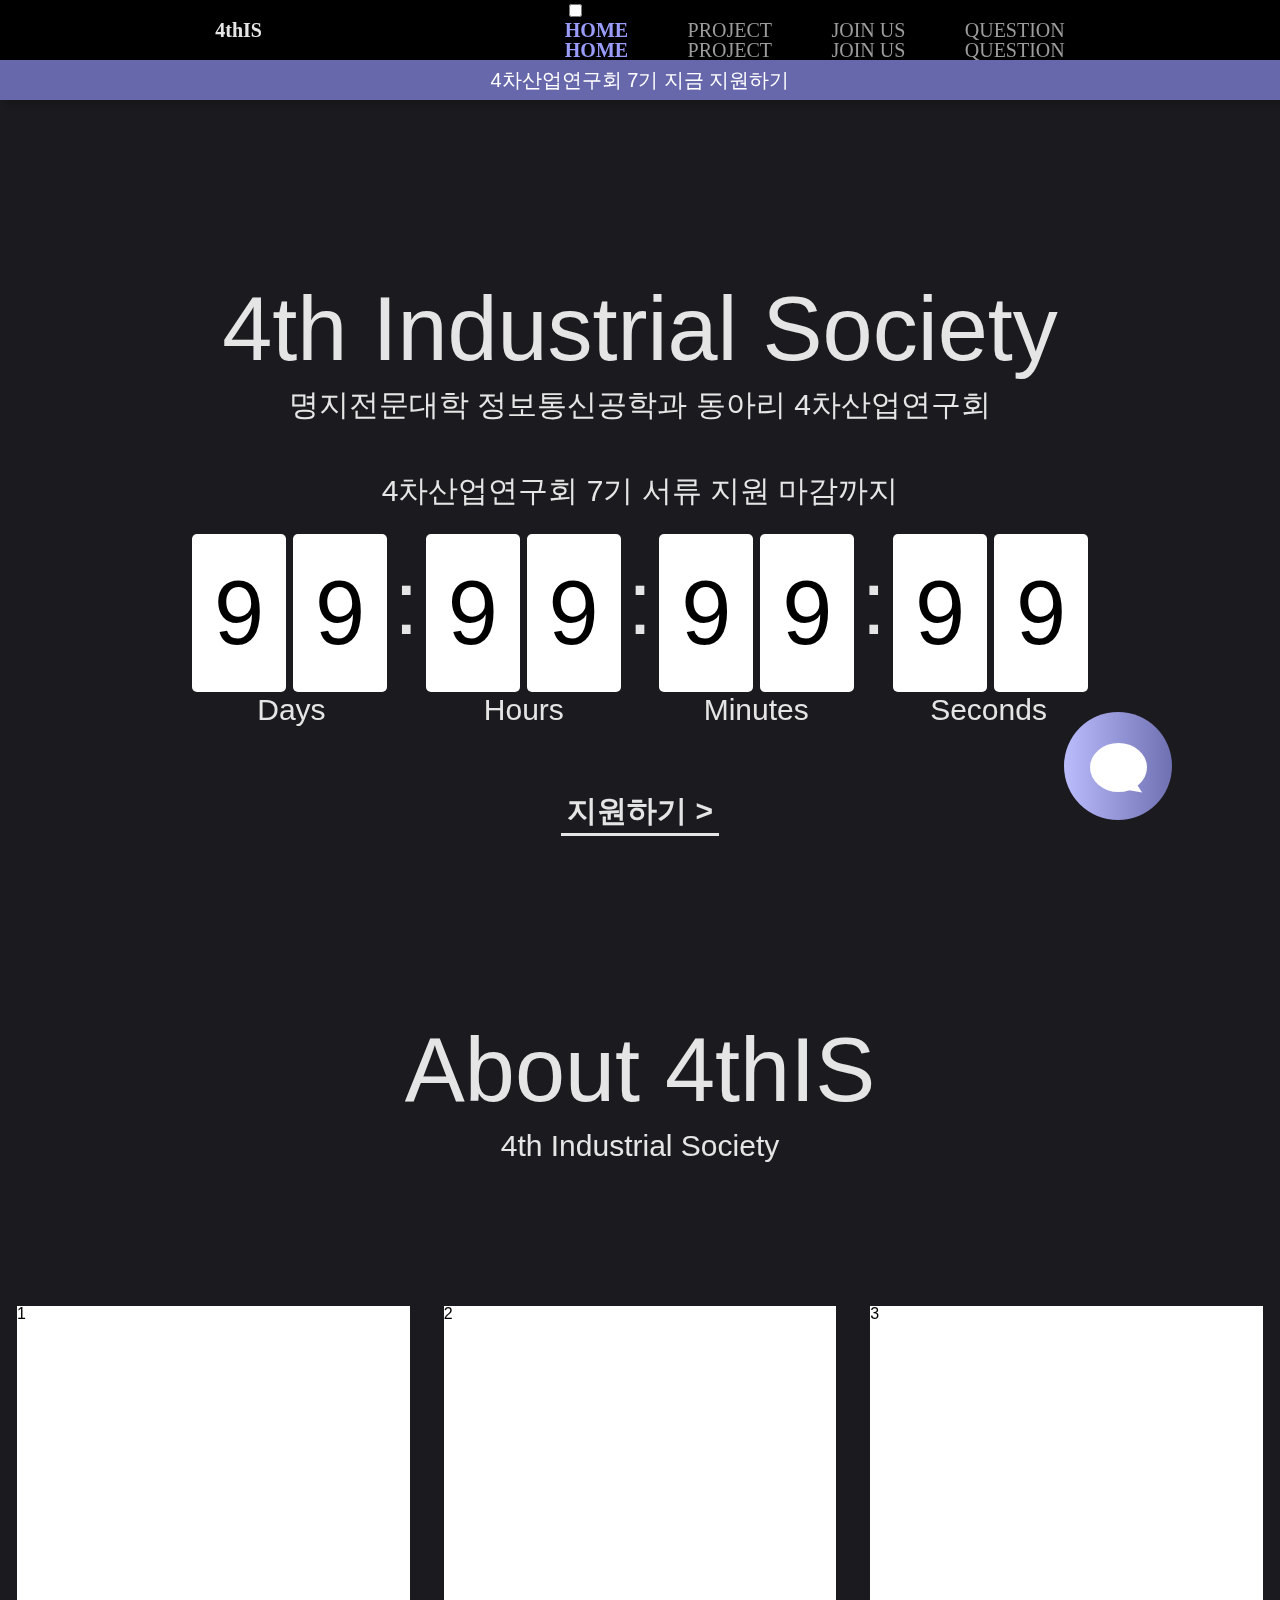
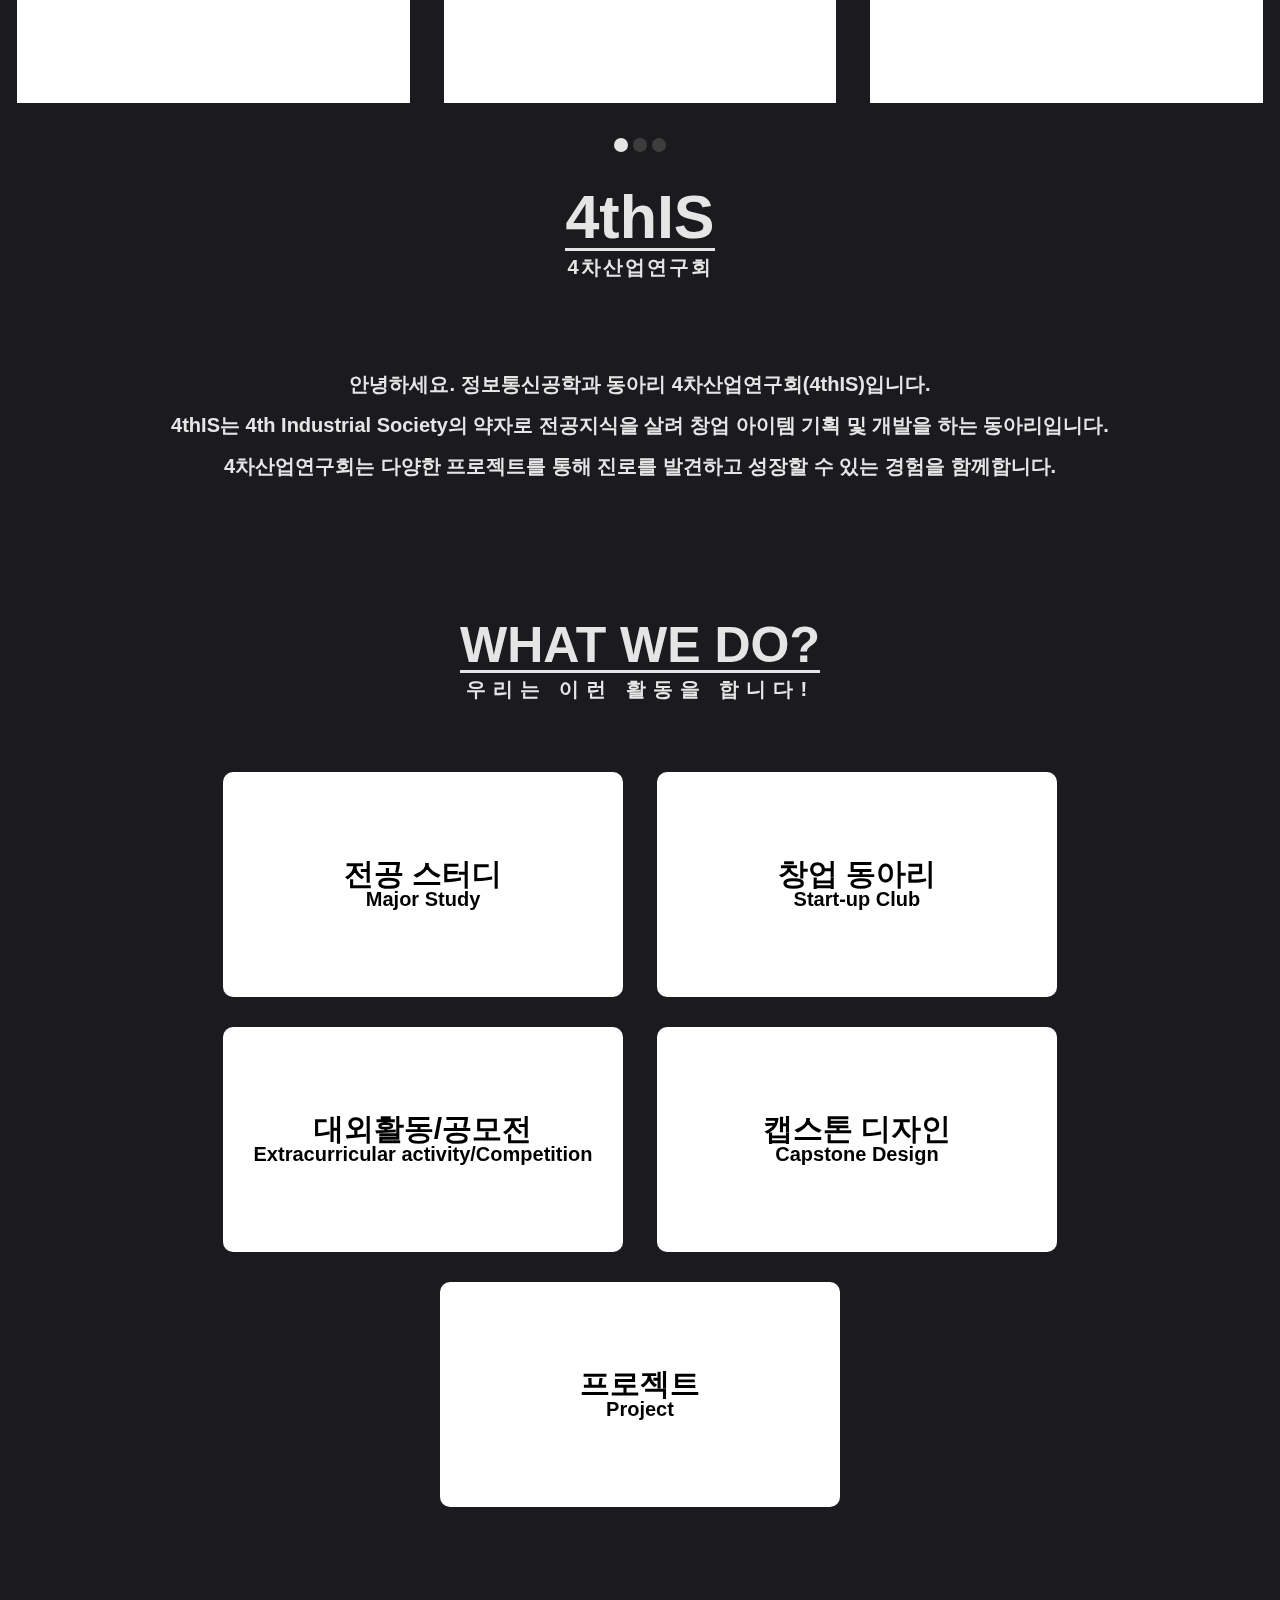
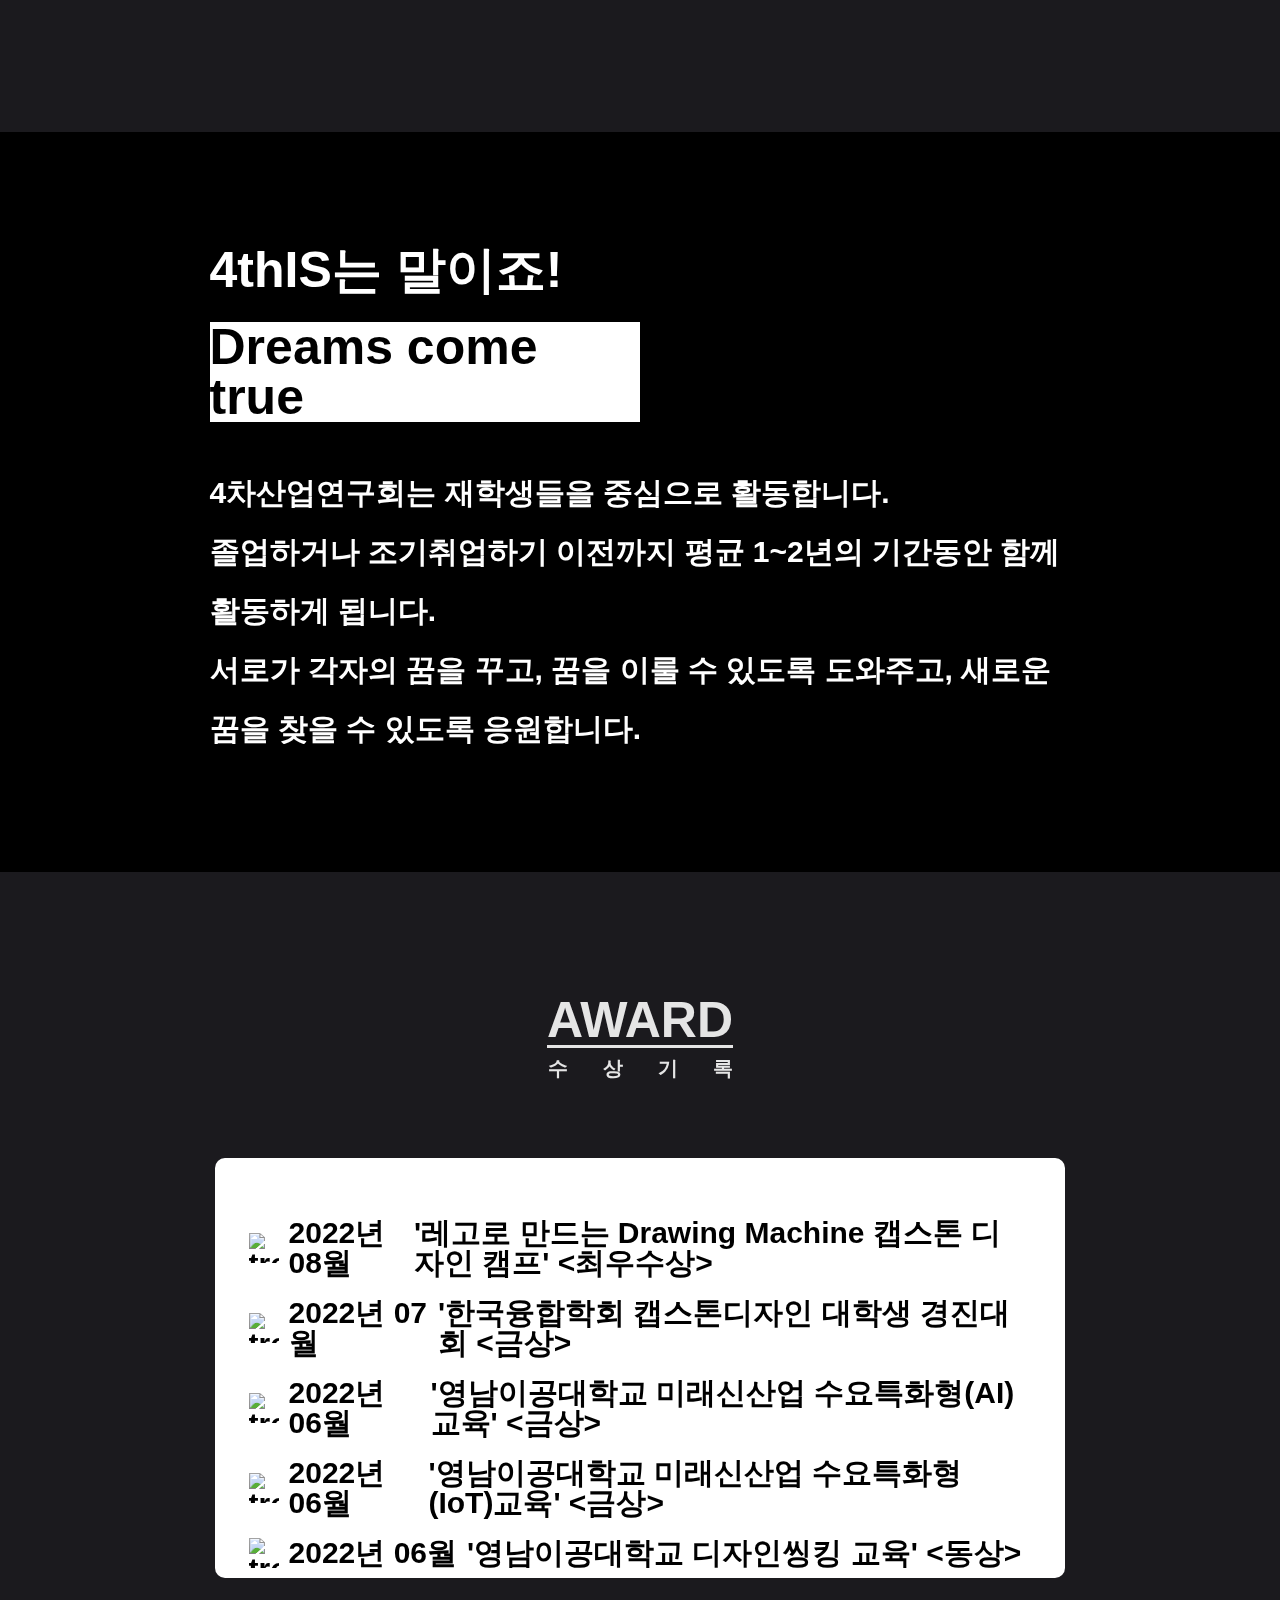
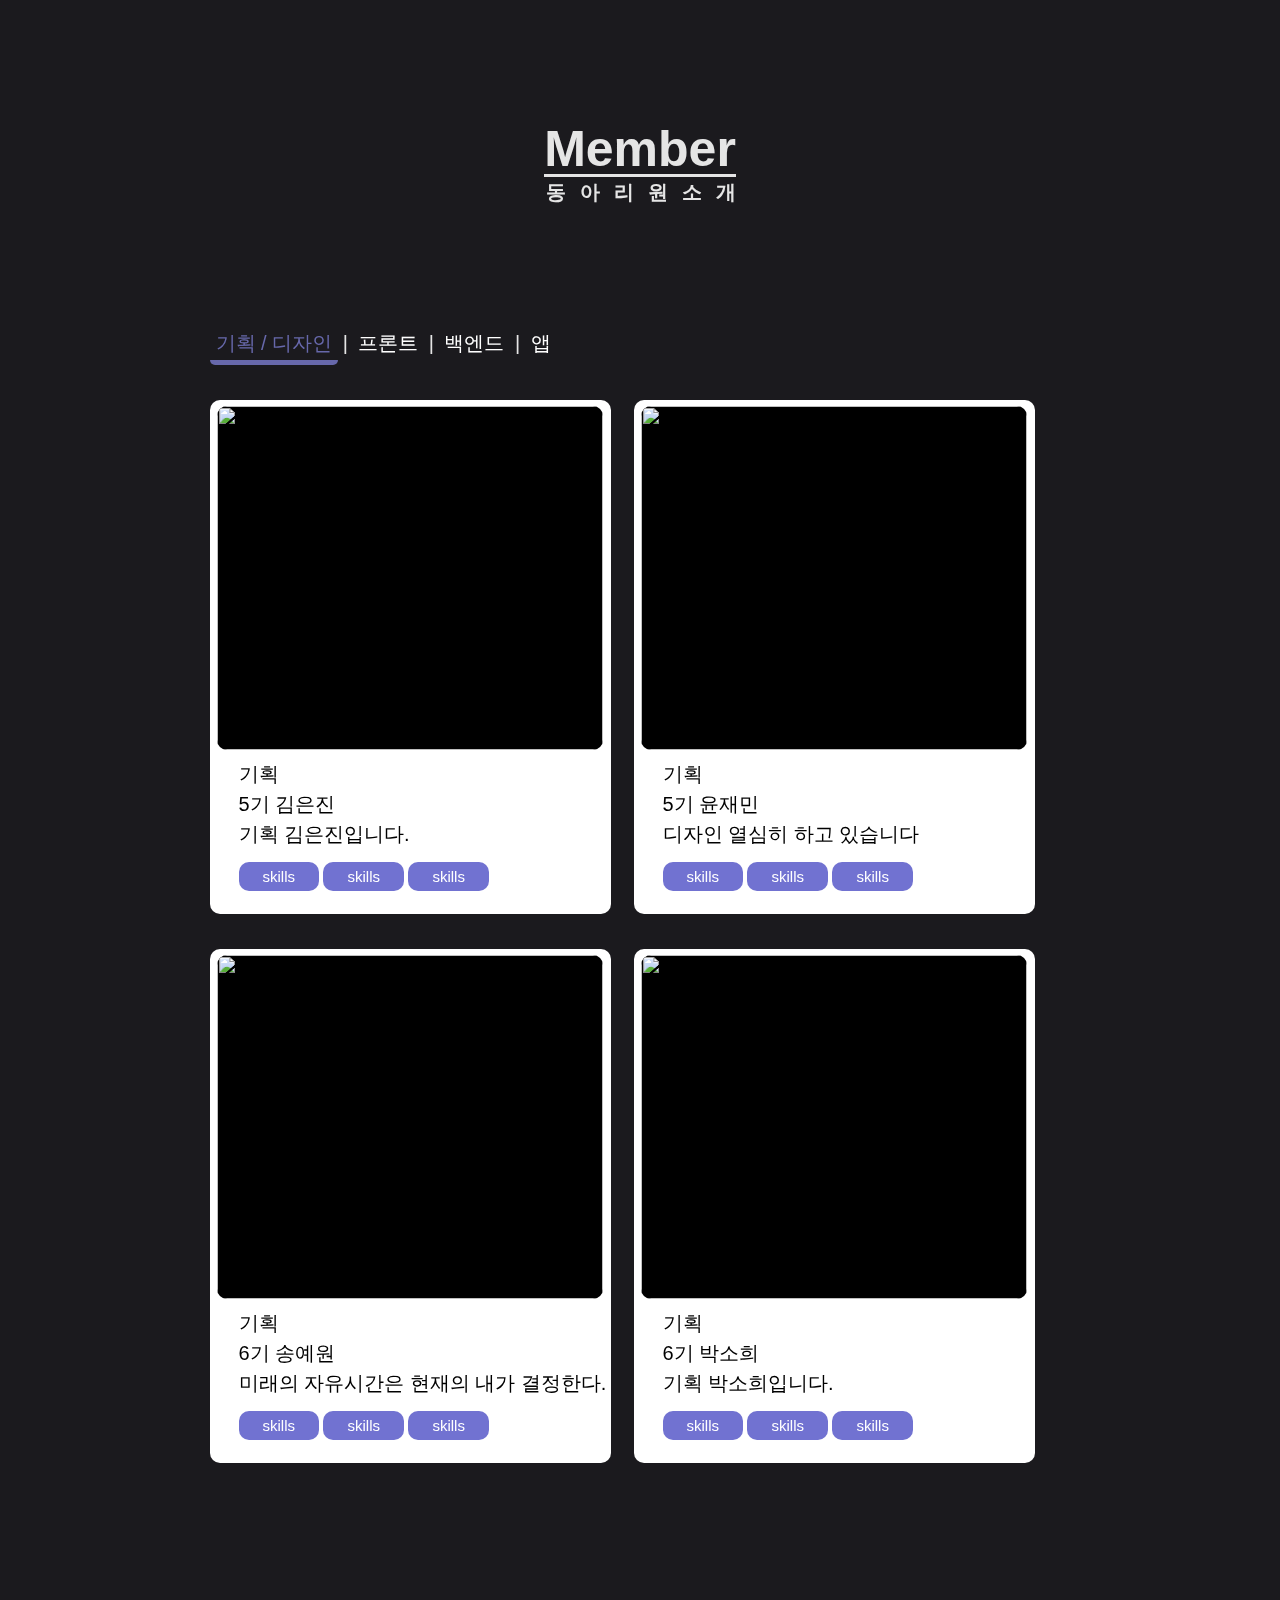
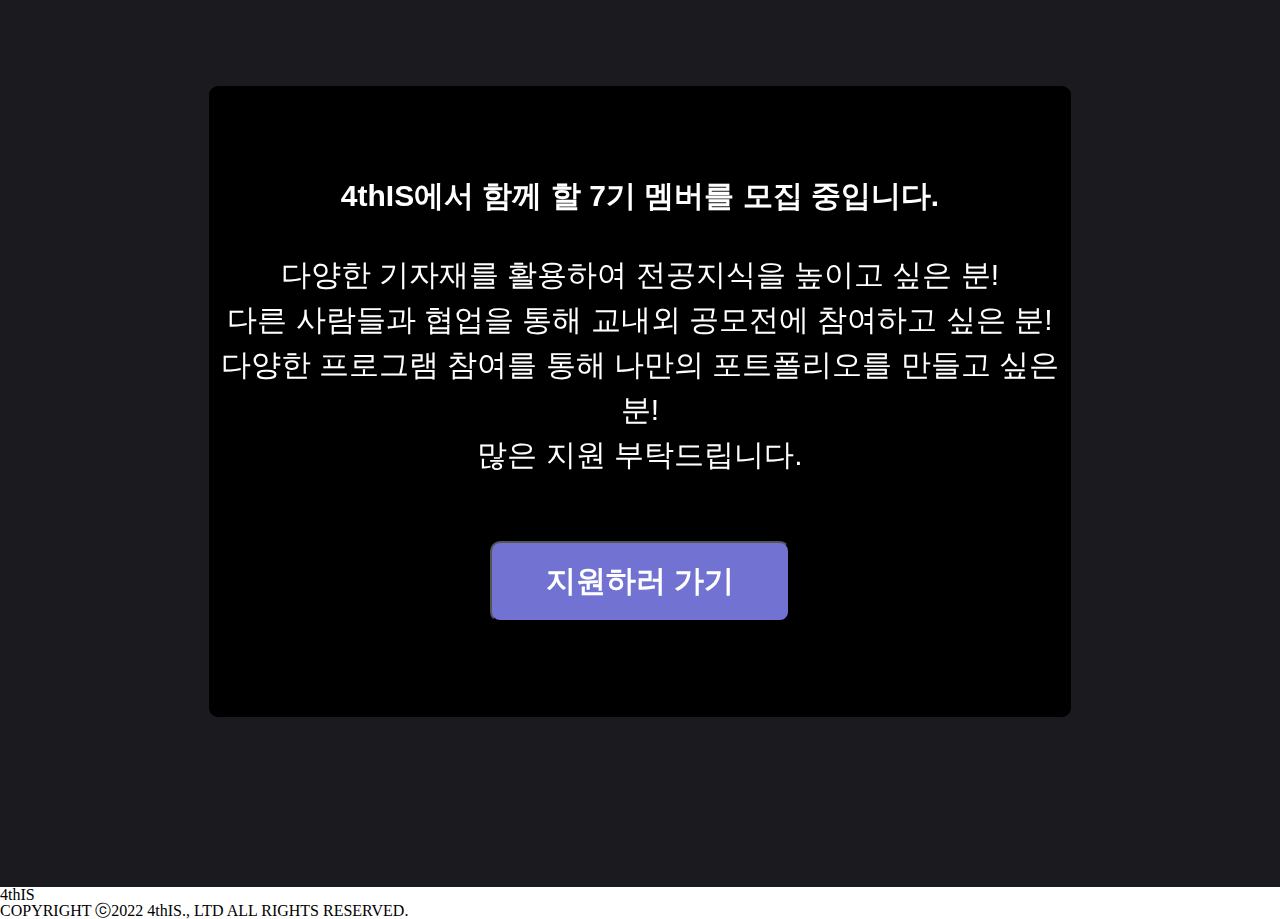
==== src/index.html @ 8006166f "[소스 수정] home page member부분 js 수정" ====
<!DOCTYPE html>
<html lang="en">
  <head>
    <meta charset="UTF-8" />
    <meta http-equiv="X-UA-Compatible" content="IE=edge" />
    <meta name="viewport" content="width=device-width, initial-scale=1.0" />
    <link rel="stylesheet" href="./css/reset.css" />
    <link rel="stylesheet" href="./css/style.css" />
    <!-- 사이트 제목 -->
    <title>4htIS 7th Recruit</title>
    <!-- 사이트 설명 -->
    <meta
      name="description"
      content="4차산업연구회 7기 모집 안내 페이지입니다."
    />
    <!-- 사이트 아이콘, 파비콘 -->
    <link rel="shortcut icon" href="./assets/images/favi/favicon.ico" />
    <link
      rel="apple-사touch-icon"
      sizes="180x180"
      href="./assets/images/favi/apple-touch-icon.png"
    />
    <link
      rel="icon"
      type="image/png"
      sizes="32x32"
      href="./assets/images/favi/favicon-32x32.png"
    />
    <link
      rel="icon"
      type="image/png"
      sizes="16x16"
      href="./assets/images/favi/favicon-16x16.png"
    />
    <link rel="manifest" href="./assets/images/favi/site.webmanifest" />
  </head>
  <body>
    <div class="circle">
      <div class="circle--div"></div>
    </div>
    <!-- 헤더 -->
    <header>
      <div class="header">
        <div class="header-container">
          <!-- 로고 -->
          <div class="header__menu-list-logo">
            <a href="./index.html">
              <h1>4thIS</h1>
            </a>
          </div>
          <!-- 메뉴 -->
          <nav>
            <div class="header__menu-hamburgur">
              <input type="checkbox" />

              <span></span>
              <span></span>
              <span></span>

              <ul class="header__menu--list">
                <li><a href="./index.html" class="active">HOME</a></li>
                <li><a href="./project.html">PROJECT</a></li>
                <li><a href="./join-us.html">JOIN US</a></li>
                <li><a href="./question.html">QUESTION</a></li>
              </ul>
            </div>

            <ul class="header__menu--list">
              <li><a href="./index.html" class="active">HOME</a></li>
              <li><a href="./project.html">PROJECT</a></li>
              <li><a href="./join-us.html">JOIN US</a></li>
              <li><a href="./question.html">QUESTION</a></li>
            </ul>
          </nav>
        </div>
      </div>
      <div class="header__support--button">
        <button>4차산업연구회 7기 지금 지원하기</button>
      </div>
    </header>
    <!-- 메인 -->
    <main class="main">
      <div class="container">
        <!-- 모집 마감 카운트다운 페이지 -->
        <section class="count">
          <div class="count__title">
            <h1>4th Industrial Society</h1>
            <p>명지전문대학 정보통신공학과 동아리 4차산업연구회</p>
          </div>
          <div class="count__text">
            <p>4차산업연구회 7기 서류 지원 마감까지</p>
          </div>
          <div class="count__timer">
            <div class="count__timer--p-black">
              <p>9</p>
            </div>
            <div class="count__timer--p-black">
              <p>9</p>
            </div>
            <div class="count__timer--p-light-gray">
              <p>:</p>
            </div>
            <div class="count__timer--p-black">
              <p>9</p>
            </div>
            <div class="count__timer--p-black">
              <p>9</p>
            </div>
            <div class="count__timer--p-light-gray">
              <p>:</p>
            </div>
            <div class="count__timer--p-black">
              <p>9</p>
            </div>
            <div class="count__timer--p-black">
              <p>9</p>
            </div>
            <div class="count__timer--p-light-gray">
              <p>:</p>
            </div>
            <div class="count__timer--p-black">
              <p>9</p>
            </div>
            <div class="count__timer--p-black">
              <p>9</p>
            </div>
          </div>
          <div class="count__name">
            <span>Days</span>
            <span>Hours</span>
            <span>Minutes</span>
            <span>Seconds</span>
          </div>
          <div class="count__support--button">
            <button>지원하기 ></button>
          </div>
        </section>
        <!-- ABOUT US 페이지 -->
        <section class="about">
          <div class="about__title">
            <h1>About 4thIS</h1>
            <p>4th Industrial Society</p>
          </div>
          <div class="about__gallery">
            <div class="about__gallery--image active"><div>1</div></div>
            <div class="about__gallery--image active"><div>2</div></div>
            <div class="about__gallery--image active"><div>3</div></div>
            <div class="about__gallery--image"><div>4</div></div>
            <div class="about__gallery--image"><div>5</div></div>
            <div class="about__gallery--image"><div>6</div></div>
            <div class="about__gallery--image"><div>7</div></div>
            <div class="about__gallery--image"><div>8</div></div>
            <div class="about__gallery--image"><div>9</div></div>
          </div>
          <div class="about__bullet">
            <div class="about__bullet-dot active"></div>
            <div class="about__bullet-dot"></div>
            <div class="about__bullet-dot"></div>
          </div>
          <div class="about__sub-title">
            <h1>4thIS</h1>
            <p>4차산업연구회</p>
          </div>
          <div class="about__sub-text">
            <p>
              안녕하세요. 정보통신공학과 동아리 4차산업연구회(4thIS)입니다.
              <br />4thIS는 4th Industrial Society의 약자로 전공지식을 살려 창업
              아이템 기획 및 개발을 하는 동아리입니다. <br />4차산업연구회는
              다양한 프로젝트를 통해 진로를 발견하고 성장할 수 있는 경험을
              함께합니다.
            </p>
          </div>
          <!-- ABOUT US WHAT 페이지 -->
          <article class="about__what">
            <div class="about__what-title">
              <h1>WHAT WE DO?</h1>
              <p>우리는 이런 활동을 합니다!</p>
            </div>
            <div class="about__what-active">
              <div class="about__what-active--div" onmouseover="whatOver('1')">
                <div class="about__what-active--white-div active">
                  <h1>전공 스터디</h1>
                  <p>Major Study</p>
                </div>
                <div class="about__what-active--black-div">
                  <p>동아리원들간의 자율적인 전공 과목 스터디를 진행합니다.</p>
                </div>
              </div>
              <div class="about__what-active--div" onmouseover="whatOver('2')">
                <div class="about__what-active--white-div active">
                  <h1>창업 동아리</h1>
                  <p>Start-up Club</p>
                </div>
                <div class="about__what-active--black-div">
                  <p>동아리원들간의 자율적인 전공 과목 스터디를 진행합니다.</p>
                </div>
              </div>
              <div class="about__what-active--div" onmouseover="whatOver('3')">
                <div class="about__what-active--white-div active">
                  <h1>대외활동/공모전</h1>
                  <p>Extracurricular activity/Competition</p>
                </div>
                <div class="about__what-active--black-div">
                  <p>동아리원들간의 자율적인 전공 과목 스터디를 진행합니다.</p>
                </div>
              </div>
              <div class="about__what-active--div" onmouseover="whatOver('4')">
                <div class="about__what-active--white-div active">
                  <h1>캡스톤 디자인</h1>
                  <p>Capstone Design</p>
                </div>
                <div class="about__what-active--black-div">
                  <p>동아리원들간의 자율적인 전공 과목 스터디를 진행합니다.</p>
                </div>
              </div>
              <div class="about__what-active--div" onmouseover="whatOver('5')">
                <div class="about__what-active--white-div active">
                  <h1>프로젝트</h1>
                  <p>Project</p>
                </div>
                <div class="about__what-active--black-div">
                  <p>동아리원들간의 자율적인 전공 과목 스터디를 진행합니다.</p>
                </div>
              </div>
            </div>
            <!-- black -->
            <!-- <div class="about__what-active">
            <div class="about__what-active--black">
              <div class="about__what-active--black-div">
                <p>동아리원들간의 자율적인 전공 과목 스터디를 진행합니다.</p>
              </div>
              <div class="about__what-active--black-div">
                <p>동아리원들간의 자율적인 전공 과목 스터디를 진행합니다.</p>
              </div>
              <div class="about__what-active--black-div">
                <p>동아리원들간의 자율적인 전공 과목 스터디를 진행합니다.</p>
              </div>
              <div class="about__what-active--black-div">
                <p>동아리원들간의 자율적인 전공 과목 스터디를 진행합니다.</p>
              </div>
              <div class="about__what-active--black-div">
                <p>동아리원들간의 자율적인 전공 과목 스터디를 진행합니다.</p>
              </div>
            </div>
          </div> -->
          </article>
          <article class="about__promotion">
            <div class="about__promotion-content">
              <h1>4thIS는 말이죠!</h1>
              <h1>Dreams come true</h1>
              <p>
                4차산업연구회는 재학생들을 중심으로 활동합니다. <br />졸업하거나
                조기취업하기 이전까지 평균 1~2년의 기간동안 함께 활동하게
                됩니다. <br />서로가 각자의 꿈을 꾸고, 꿈을 이룰 수 있도록
                도와주고, 새로운 꿈을 찾을 수 있도록 응원합니다.
              </p>
            </div>
          </article>
        </section>

        <!-- 챗봇 아이콘 -->
        <nav class="chatbot">
          <div class="chatbot--button">
            <div class="chatbot__click active" onclick="chatbotUp(1)">
              <button>
                <svg
                  class="chatbot--image"
                  xmlns="http://www.w3.org/2000/svg"
                  width="57"
                  height="55.761"
                  viewBox="0 0 57 55.761"
                >
                  <ellipse
                    id="타원_77"
                    data-name="타원 77"
                    cx="28.5"
                    cy="24.5"
                    rx="28.5"
                    ry="24.5"
                    fill="#fff"
                  />
                  <path
                    id="다각형_194"
                    data-name="다각형 194"
                    d="M7.589,0l7.589,17.347H0Z"
                    transform="matrix(-0.545, 0.839, -0.839, -0.545, 56.27, 43.031)"
                    fill="#fff"
                  />
                </svg>
              </button>
            </div>
            <div class="chatbot__click" onclick="chatbotUp(0)">
              <div class="chatbot__click-list">
                <div class="chatbot__click-list--div">
                  <h1>지원하러 가기 ></h1>
                </div>
                <button>
                  <svg
                    class="chatbot--image"
                    xmlns="http://www.w3.org/2000/svg"
                    width="57"
                    height="55.761"
                    viewBox="0 0 57 55.761"
                  >
                    <ellipse
                      id="타원_77"
                      data-name="타원 77"
                      cx="28.5"
                      cy="24.5"
                      rx="28.5"
                      ry="24.5"
                      fill="#fff"
                    />
                    <path
                      id="다각형_194"
                      data-name="다각형 194"
                      d="M7.589,0l7.589,17.347H0Z"
                      transform="matrix(-0.545, 0.839, -0.839, -0.545, 56.27, 43.031)"
                      fill="#fff"
                    />
                  </svg>
                </button>
              </div>
              <div class="chatbot__click-list">
                <div class="chatbot__click-list--div">
                  <h1>문의 하기 ></h1>
                </div>
                <button>
                  <svg
                    class="chatbot--image"
                    xmlns="http://www.w3.org/2000/svg"
                    width="57"
                    height="55.761"
                    viewBox="0 0 57 55.761"
                  >
                    <ellipse
                      id="타원_77"
                      data-name="타원 77"
                      cx="28.5"
                      cy="24.5"
                      rx="28.5"
                      ry="24.5"
                      fill="#fff"
                    />
                    <path
                      id="다각형_194"
                      data-name="다각형 194"
                      d="M7.589,0l7.589,17.347H0Z"
                      transform="matrix(-0.545, 0.839, -0.839, -0.545, 56.27, 43.031)"
                      fill="#fff"
                    />
                  </svg>
                </button>
              </div>
              <div class="chatbot__click-list">
                <div class="chatbot__click-list--div">
                  <h1>자주 묻는 질문 ></h1>
                </div>
                <button>
                  <svg
                    class="chatbot--image"
                    xmlns="http://www.w3.org/2000/svg"
                    width="57"
                    height="55.761"
                    viewBox="0 0 57 55.761"
                  >
                    <ellipse
                      id="타원_77"
                      data-name="타원 77"
                      cx="28.5"
                      cy="24.5"
                      rx="28.5"
                      ry="24.5"
                      fill="#fff"
                    />
                    <path
                      id="다각형_194"
                      data-name="다각형 194"
                      d="M7.589,0l7.589,17.347H0Z"
                      transform="matrix(-0.545, 0.839, -0.839, -0.545, 56.27, 43.031)"
                      fill="#fff"
                    />
                  </svg>
                </button>
              </div>
            </div>
          </div>
        </nav>
        <!-- 수상 -->
        <section class="award">
          <div class="award__title">
            <h1>AWARD</h1>
            <p>수상기록</p>
          </div>
          <div class="award__scroll">
            <div class="award__scroll-content">
              <div class="award__scroll-content--div">
                <img
                  src="/src/assets/images/home/trophy-icon.png"
                  alt="trophy-icon"
                />
                <div class="award__scroll-content--p">
                  <p>2022년 08월</p>
                  <p>
                    '레고로 만드는 Drawing Machine 캡스톤 디자인 캠프'
                    <최우수상>
                  </p>
                </div>
              </div>
              <div class="award__scroll-content--div">
                <img
                  src="/src/assets/images/home/trophy-icon.png"
                  alt="trophy-icon"
                />
                <div class="award__scroll-content--p">
                  <p>2022년 07월</p>
                  <p>'한국융합학회 캡스톤디자인 대학생 경진대회 <금상></p>
                </div>
              </div>
              <div class="award__scroll-content--div">
                <img
                  src="/src/assets/images/home/trophy-icon.png"
                  alt="trophy-icon"
                />
                <div class="award__scroll-content--p">
                  <p>2022년 06월</p>
                  <p>'영남이공대학교 미래신산업 수요특화형(AI)교육' <금상></p>
                </div>
              </div>
              <div class="award__scroll-content--div">
                <img
                  src="/src/assets/images/home/trophy-icon.png"
                  alt="trophy-icon"
                />
                <div class="award__scroll-content--p">
                  <p>2022년 06월</p>
                  <p>'영남이공대학교 미래신산업 수요특화형(IoT)교육' <금상></p>
                </div>
              </div>
              <div class="award__scroll-content--div">
                <img
                  src="/src/assets/images/home/trophy-icon.png"
                  alt="trophy-icon"
                />
                <div class="award__scroll-content--p">
                  <p>2022년 06월</p>
                  <p>'영남이공대학교 디자인씽킹 교육' <동상></p>
                </div>
              </div>
              <div class="award__scroll-content--div">
                <img
                  src="/src/assets/images/home/trophy-icon.png"
                  alt="trophy-icon"
                />
                <div class="award__scroll-content--p">
                  <p>2022년 06월</p>
                  <p>'영남이공대학교 디자인씽킹 교육' <은상></p>
                </div>
              </div>
              <div class="award__scroll-content--div">
                <img
                  src="/src/assets/images/home/trophy-icon.png"
                  alt="trophy-icon"
                />
                <div class="award__scroll-content--p">
                  <p>2022년 05월</p>
                  <p>'전공스터디 그룹운영실적' <우수팀> 역</p>
                </div>
              </div>
              <div class="award__scroll-content--div">
                <img
                  src="/src/assets/images/home/trophy-icon.png"
                  alt="trophy-icon"
                />
                <div class="award__scroll-content--p">
                  <p>2021년 12월</p>
                  <p>'명지전문대학 캡스톤디자인경진대회' <장려상></p>
                </div>
              </div>
              <div class="award__scroll-content--div">
                <img
                  src="/src/assets/images/home/trophy-icon.png"
                  alt="trophy-icon"
                />
                <div class="award__scroll-content--p">
                  <p>2021년 12월</p>
                  <p>'정보통신공학과 학술제' <은상></p>
                </div>
              </div>
            </div>
          </div>
        </section>
        <!-- 멤버 -->
        <section class="member">
          <div class="member__title">
            <h1>Member</h1>
          </div>
          <div class="member__subtitle">
            <p>동아리원소개</p>
          </div>

          <div class="member__card--total">
            <div class="member__button">
              <button class="active" onclick="changefront(0)">
                기획 / 디자인
              </button>
              <span>|</span>
              <button onclick="changefront(1)">프론트</button>
              <span>|</span>
              <button onclick="changefront(2)">백엔드</button>
              <span>|</span>
              <button onclick="changefront(3)">앱</button>
            </div>
            <div class="member__card-column">
              <div class="member__card-column--div active">
                <div class="member__card">
                  <div class="member__card--image">
                    <img src="/src/assets/images/home/member/김은진.jpg" />
                  </div>
                  <div class="member__card--content">
                    <p>기획</p>
                    <p>5기 김은진</p>
                    <p>기획 김은진입니다.</p>
                  </div>
                  <div class="member__card--skills">
                    <span>skills</span>
                    <span>skills</span>
                    <span>skills</span>
                  </div>
                </div>
                <div class="member__card">
                  <div class="member__card--image">
                    <img src="/src/assets/images/home/member/윤재민.jpg" />
                  </div>
                  <div class="member__card--content">
                    <p>기획</p>
                    <p>5기 윤재민</p>
                    <p>디자인 열심히 하고 있습니다</p>
                  </div>
                  <div class="member__card--skills">
                    <span>skills</span>
                    <span>skills</span>
                    <span>skills</span>
                  </div>
                </div>
                <div class="member__card">
                  <div class="member__card--image">
                    <img src="/src/assets/images/home/member/송예원.jpg" />
                  </div>
                  <div class="member__card--content">
                    <p>기획</p>
                    <p>6기 송예원</p>
                    <p>미래의 자유시간은 현재의 내가 결정한다.</p>
                  </div>
                  <div class="member__card--skills">
                    <span>skills</span>
                    <span>skills</span>
                    <span>skills</span>
                  </div>
                </div>
                <div class="member__card">
                  <div class="member__card--image">
                    <img src="/src/assets/images/home/member/박소희.jpg" />
                  </div>
                  <div class="member__card--content">
                    <p>기획</p>
                    <p>6기 박소희</p>
                    <p>기획 박소희입니다.</p>
                  </div>
                  <div class="member__card--skills">
                    <span>skills</span>
                    <span>skills</span>
                    <span>skills</span>
                  </div>
                </div>
              </div>
              <div class="member__card-column--div">
                <div class="member__card">
                  <div class="member__card--image">
                    <img src="/src/assets/images/home/member/장태민.png" />
                  </div>
                  <div class="member__card--content">
                    <p>프론트</p>
                    <p>5기 장태민</p>
                    <p>github.com/taemin-jang</p>
                  </div>
                  <div class="member__card--skills">
                    <span>skills</span>
                    <span>skills</span>
                    <span>skills</span>
                  </div>
                </div>
                <div class="member__card">
                  <div class="member__card--image">
                    <img src="/src/assets/images/home/member/김은정.jpg" />
                  </div>
                  <div class="member__card--content">
                    <p>프론트</p>
                    <p>5기 김은정</p>
                    <p>프론트엔드 김은정입니다</p>
                  </div>
                  <div class="member__card--skills">
                    <span>skills</span>
                    <span>skills</span>
                    <span>skills</span>
                  </div>
                </div>
                <div class="member__card">
                  <div class="member__card--image">
                    <img src="/src/assets/images/home/member/이설아.jpg" />
                  </div>
                  <div class="member__card--content">
                    <p>프론트</p>
                    <p>5기 이설아</p>
                    <p>프론트엔드 이설아입니다</p>
                  </div>
                  <div class="member__card--skills">
                    <span>skills</span>
                    <span>skills</span>
                    <span>skills</span>
                  </div>
                </div>
                <div class="member__card">
                  <div class="member__card--image">
                    <img src="/src/assets/images/home/member/이주은.jpg" />
                  </div>
                  <div class="member__card--content">
                    <p>프론트</p>
                    <p>5기 이주은</p>
                    <p>프론트엔드 이주은입니다</p>
                  </div>
                  <div class="member__card--skills">
                    <span>skills</span>
                    <span>skills</span>
                    <span>skills</span>
                  </div>
                </div>
                <div class="member__card">
                  <div class="member__card--image">
                    <img src="/src/assets/images/home/member/한재성.jpg" />
                  </div>
                  <div class="member__card--content">
                    <p>프론트</p>
                    <p>6기 한재성</p>
                    <p>프론트엔드 한재성입니다</p>
                  </div>
                  <div class="member__card--skills">
                    <span>skills</span>
                    <span>skills</span>
                    <span>skills</span>
                  </div>
                </div>
              </div>
              <div class="member__card-column--div">
                <div class="member__card">
                  <div class="member__card--image">
                    <img src="/src/assets/images/home/member/김민우.jpg" />
                  </div>
                  <div class="member__card--content">
                    <p>백엔드</p>
                    <p>1기 김민우</p>
                    <p>직접 뭔가 만드는 걸 좋아합니다</p>
                  </div>
                  <div class="member__card--skills">
                    <span>skills</span>
                    <span>skills</span>
                    <span>skills</span>
                  </div>
                </div>
                <div class="member__card">
                  <div class="member__card--image">
                    <img src="/src/assets/images/home/member/김민지.png" />
                  </div>
                  <div class="member__card--content">
                    <p>백엔드</p>
                    <p>5기 김민지</p>
                    <p>백엔드 김밍찌입니다</p>
                  </div>
                  <div class="member__card--skills">
                    <span>skills</span>
                    <span>skills</span>
                    <span>skills</span>
                  </div>
                </div>
                <div class="member__card">
                  <div class="member__card--image">
                    <img src="/src/assets/images/home/member/최태호.png" />
                  </div>
                  <div class="member__card--content">
                    <p>백엔드</p>
                    <p>6기 최태호</p>
                    <p>안녕하세요</p>
                  </div>
                  <div class="member__card--skills">
                    <span>skills</span>
                    <span>skills</span>
                    <span>skills</span>
                  </div>
                </div>
                <div class="member__card">
                  <div class="member__card--image">
                    <img src="/src/assets/images/home/member/김민성.png" />
                  </div>
                  <div class="member__card--content">
                    <p>백엔드</p>
                    <p>6기 김민성</p>
                    <p>전 두 달 있으면 사라집니다</p>
                  </div>
                  <div class="member__card--skills">
                    <span>skills</span>
                    <span>skills</span>
                    <span>skills</span>
                  </div>
                </div>
                <div class="member__card">
                  <div class="member__card--image">
                    <img src="/src/assets/images/home/member/이우진.png" />
                  </div>
                  <div class="member__card--content">
                    <p>백엔드</p>
                    <p>6기 이우진</p>
                    <p>유통기한 - 2022년 12월 31일까지</p>
                  </div>
                  <div class="member__card--skills">
                    <span>skills</span>
                    <span>skills</span>
                    <span>skills</span>
                  </div>
                </div>
              </div>
              <div class="member__card-column--div">
                <div class="member__card">
                  <div class="member__card--image">
                    <img src="/src/assets/images/home/member/유민상.png" />
                  </div>
                  <div class="member__card--content">
                    <p>앱</p>
                    <p>5기 유민상</p>
                    <p>앱 개발자가 될 때까지!</p>
                  </div>
                  <div class="member__card--skills">
                    <span>skills</span>
                    <span>skills</span>
                    <span>skills</span>
                  </div>
                </div>
              </div>
            </div>
          </div>
        </section>
        <!-- 지원 -->
        <section class="support">
          <div class="support__box">
            <div class="support__content">
              <p>4thIS에서 함께 할 7기 멤버를 모집 중입니다.</p>
              <p>
                다양한 기자재를 활용하여 전공지식을 높이고 싶은 분!<br />
                다른 사람들과 협업을 통해 교내외 공모전에 참여하고 싶은 분!<br />
                다양한 프로그램 참여를 통해 나만의 포트폴리오를 만들고 싶은
                분!<br />
                많은 지원 부탁드립니다.
              </p>
            </div>
            <div class="support__button">
              <button onclick="location.href='join-us.html'">
                지원하러 가기
              </button>
            </div>
          </div>
        </section>
      </div>
    </main>
    <!-- 푸터 -->
    <footer>
      <div class="footer">
        <div class="footer-container">
          <!-- 로고 -->
          <div class="footer__copy-right--logo">
            <a href="#">
              <h1>4thIS</h1>
            </a>
          </div>
          <!-- copy-right -->
          <div class="footer__copy-right">
            <p>COPYRIGHT ⓒ2022 4thIS., LTD ALL RIGHTS RESERVED.</p>
          </div>
        </div>
      </div>
    </footer>
    <script src="./js/home.js"></script>
    <script src="./js/mousemove.js"></script>
    <script src="./js/chatbot.js"></script>
  </body>
</html>
---- src/css/style.css ----
/* @import url("http://fonts.cdnfonts.com/css/segoe-ui-4"); */
@import "./reset.css";
@import "./variable.css";

/* Components */
@import "./Components/header.css";
@import "./Components/footer.css";
@import "./Components/mouseover.css";
@import "./Components/chatbot.css";
@import "./Components/join-us_detail.css";
@import "./Components/project_detail.css";
@import "./Components/join-us.css";
@import "./Components/project.css";

/* Screens */
@import "./Screens/home.css";
@import "./Screens/question.css";
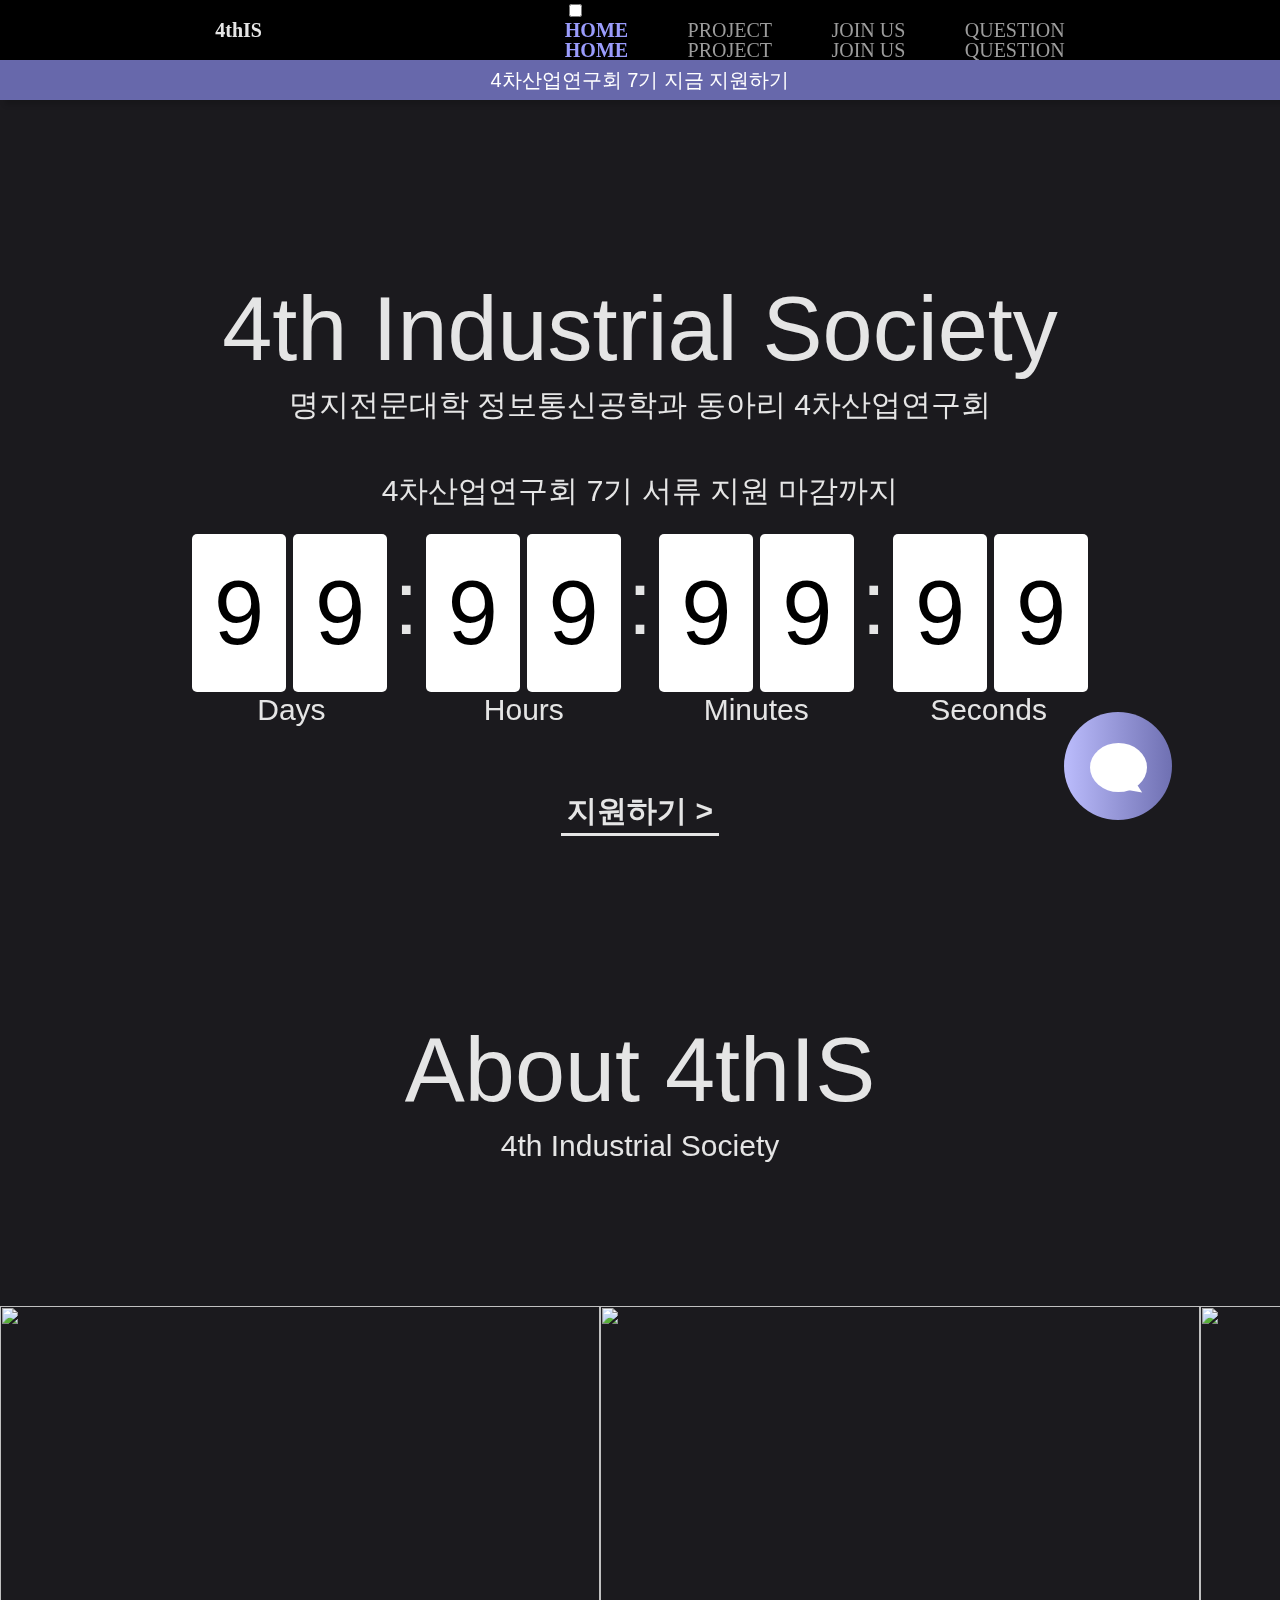
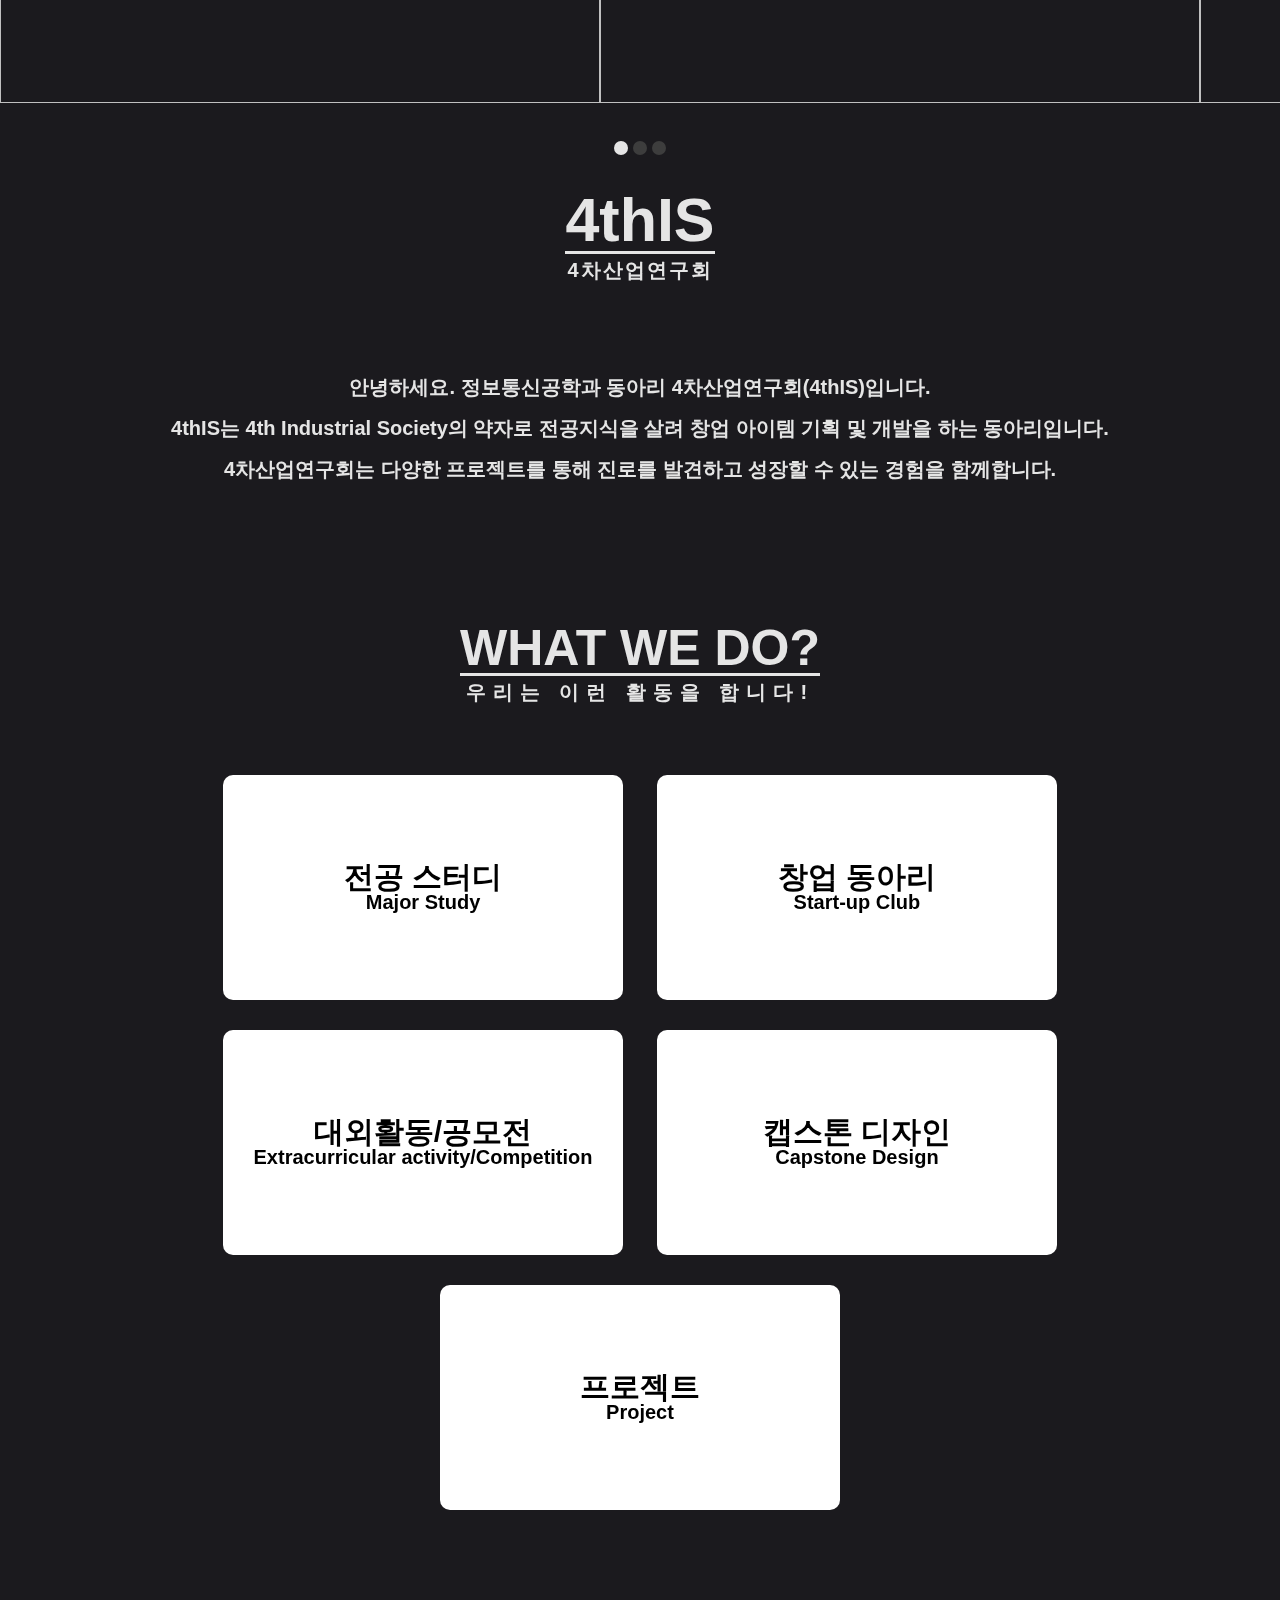
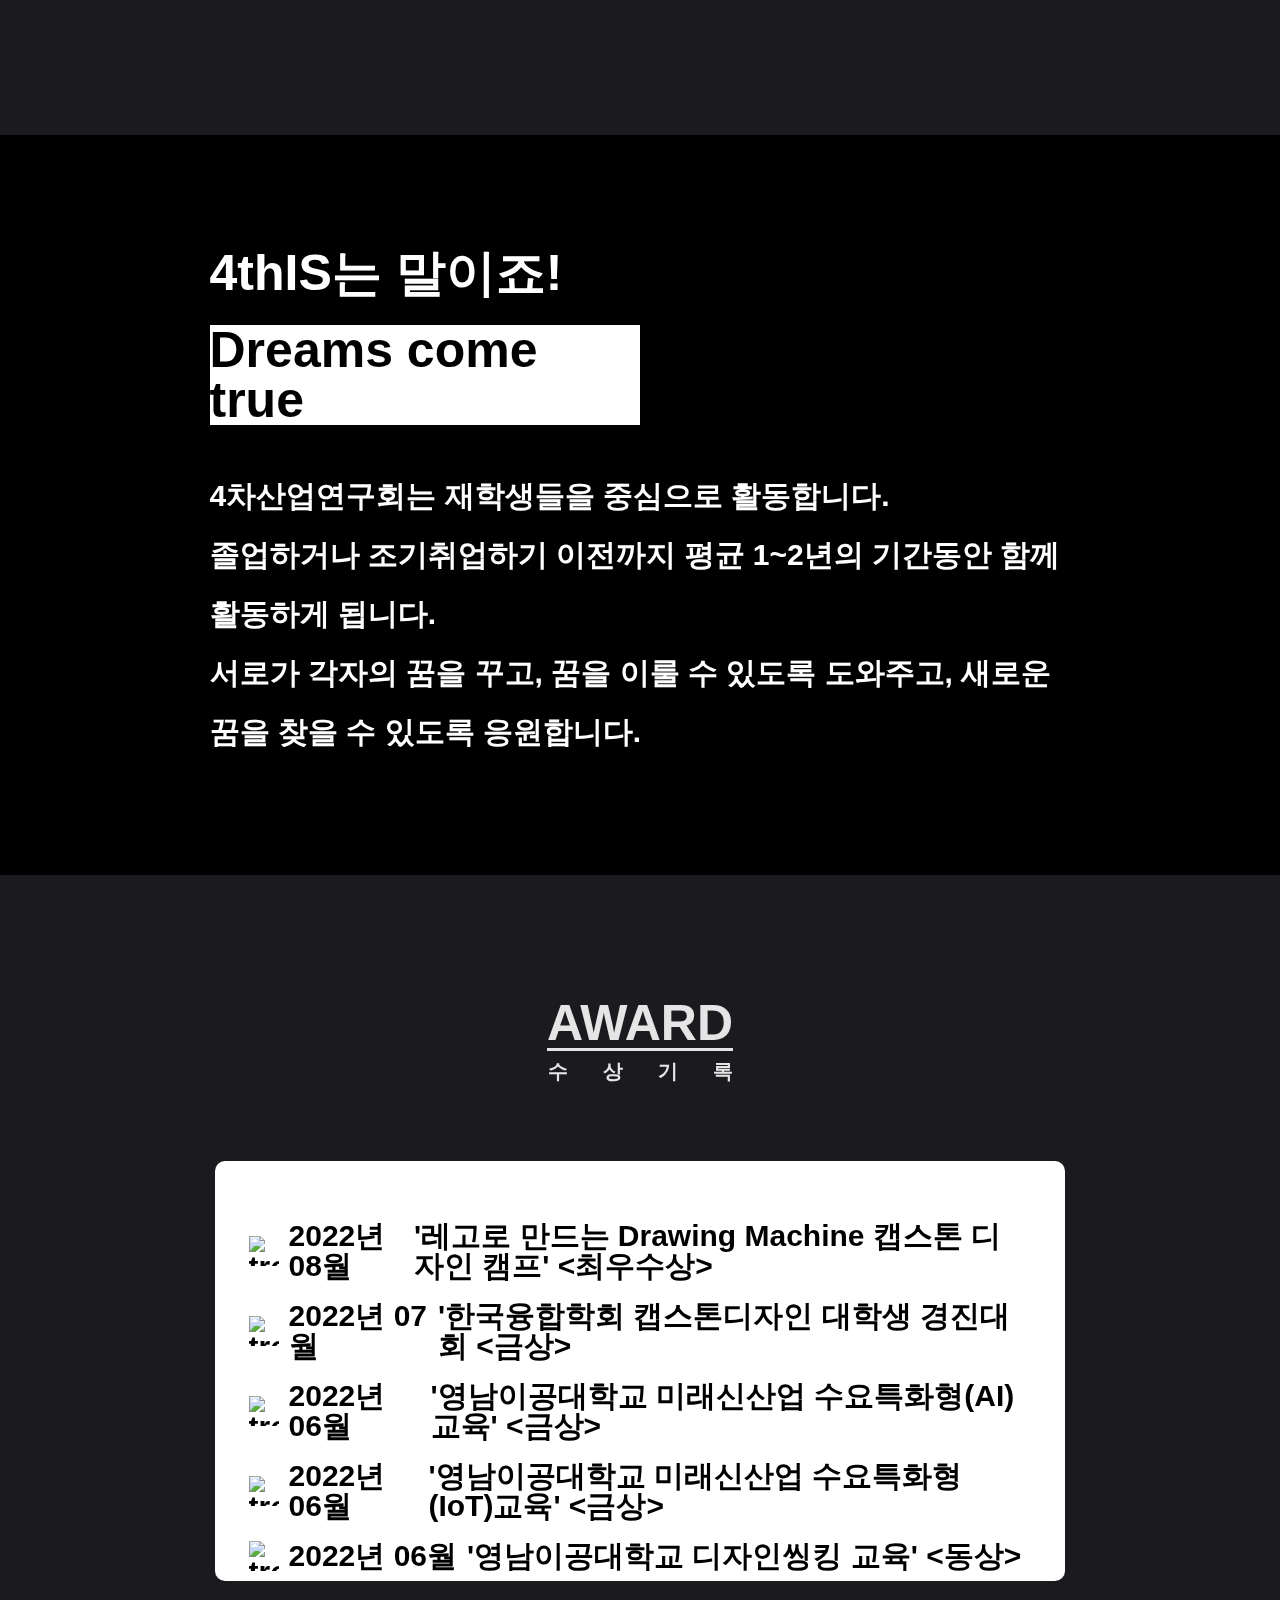
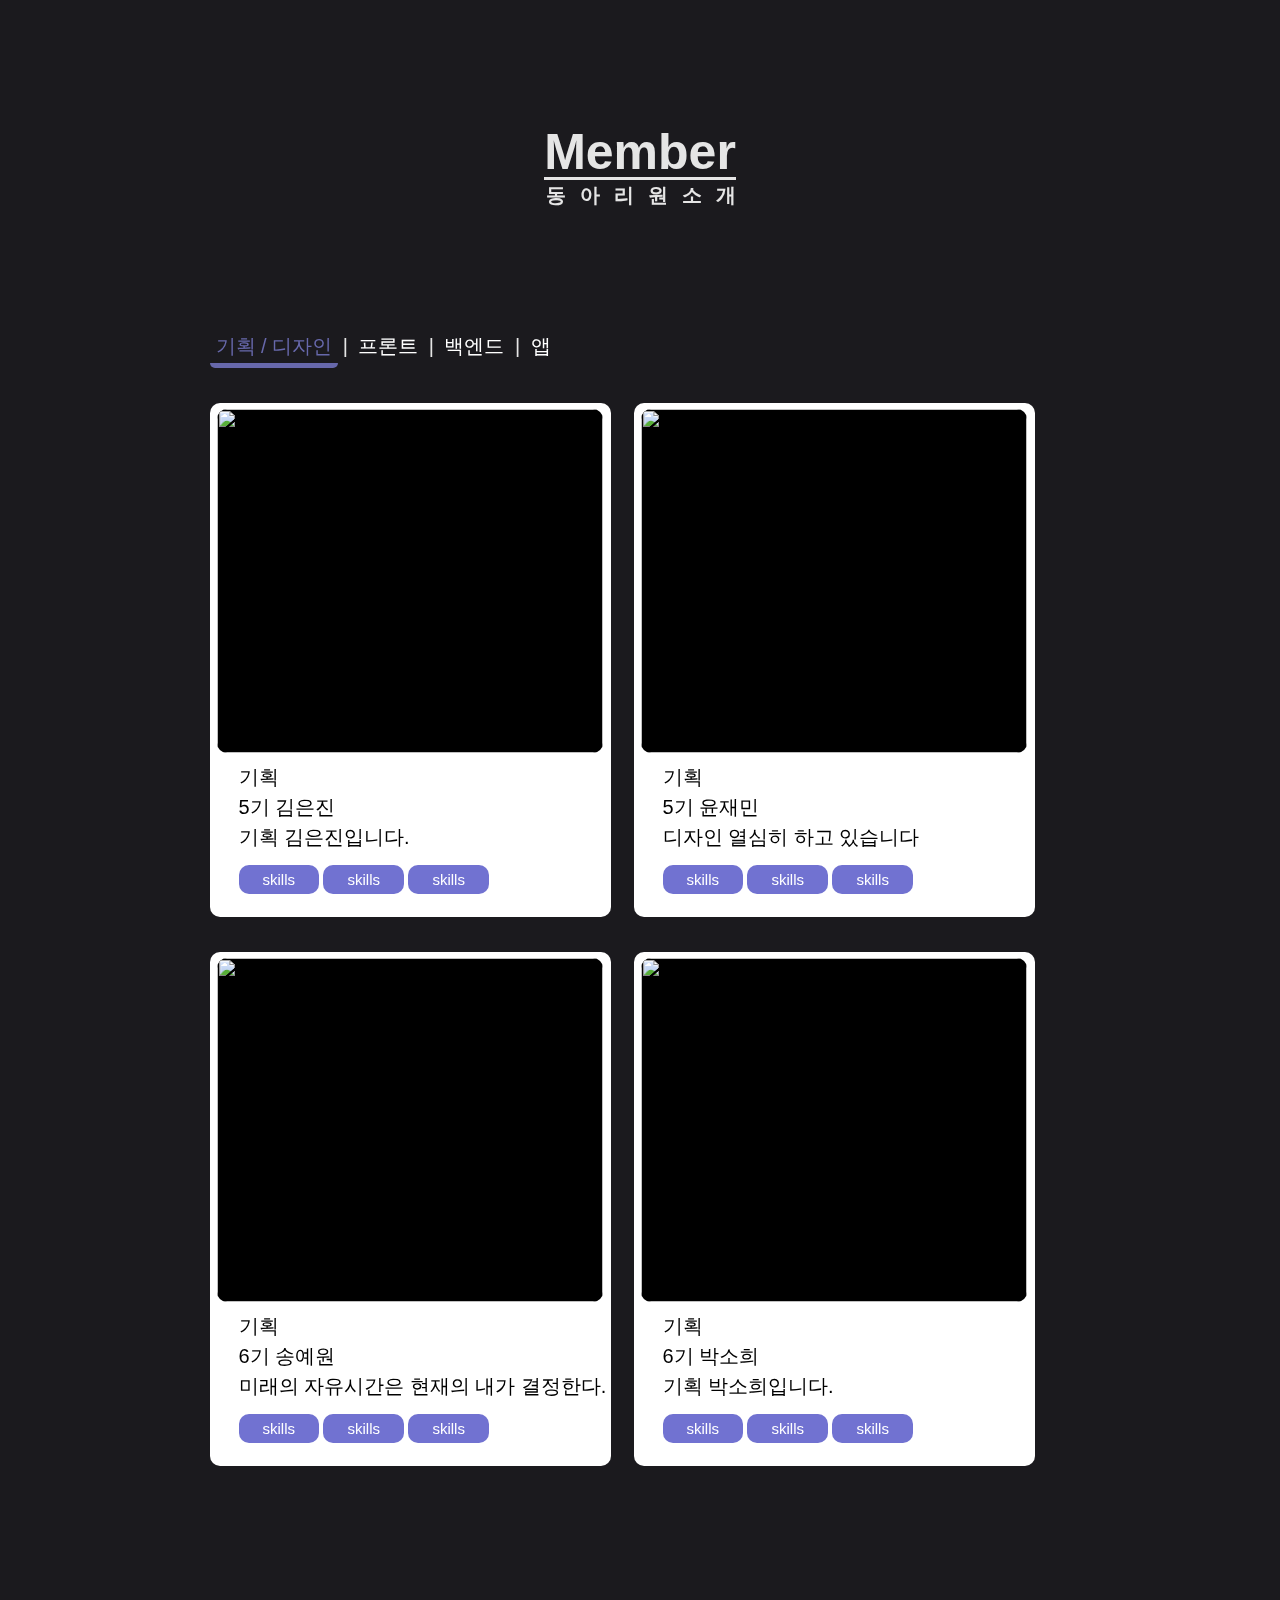
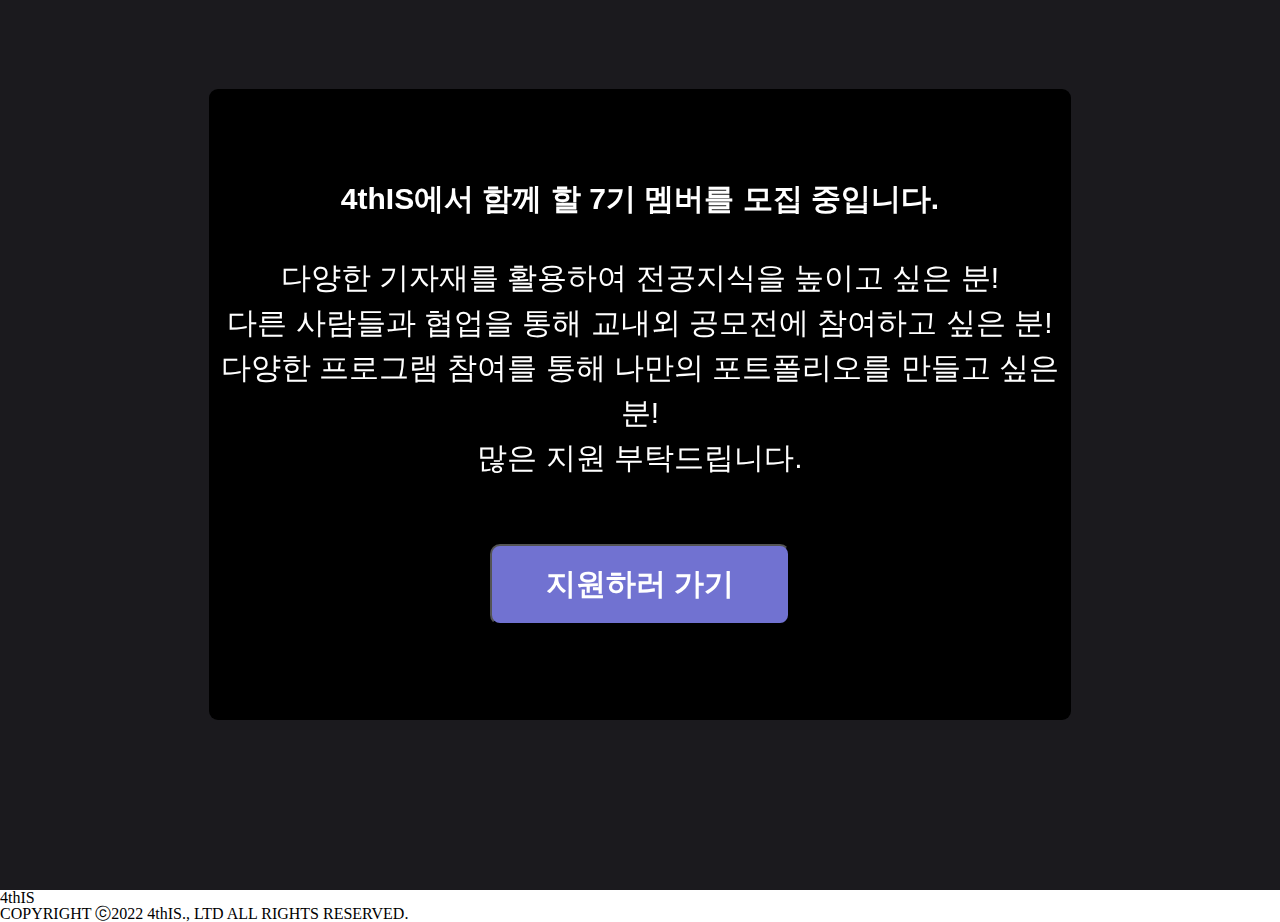
==== commit 3309810f: "Merge branch 'main' of https://github.com/taemin-jang/4thIS_Page_FE" ====
--- a/src/index.html
+++ b/src/index.html
@@ -3,7 +3,10 @@
   <head>
     <meta charset="UTF-8" />
     <meta http-equiv="X-UA-Compatible" content="IE=edge" />
-    <meta name="viewport" content="width=device-width, initial-scale=1.0" />
+    <meta
+      name="viewport"
+      content="width=device-width, height=device-height, initial-scale=1.0, minimum-scale=1.0, maximum-scale = 5.0, user-scalable=yes, viewport-fit=cover"
+    />
     <link rel="stylesheet" href="./css/reset.css" />
     <link rel="stylesheet" href="./css/style.css" />
     <!-- 사이트 제목 -->
@@ -142,15 +145,40 @@
             <p>4th Industrial Society</p>
           </div>
           <div class="about__gallery">
-            <div class="about__gallery--image active"><div>1</div></div>
-            <div class="about__gallery--image active"><div>2</div></div>
-            <div class="about__gallery--image active"><div>3</div></div>
-            <div class="about__gallery--image"><div>4</div></div>
-            <div class="about__gallery--image"><div>5</div></div>
-            <div class="about__gallery--image"><div>6</div></div>
+            <div class="about__gallery--image">
+              <img
+                src="/src/assets/images/home/about__gallery--image/about__gallery--image-1.jpg"
+                alt=""
+              />
+            </div>
+            <div class="about__gallery--image">
+              <img
+                src="/src/assets/images/home/about__gallery--image/about__gallery--image-2.jpg"
+                alt=""
+              />
+            </div>
+            <div class="about__gallery--image">
+              <img
+                src="/src/assets/images/home/about__gallery--image/about__gallery--image-3.jpg"
+                alt=""
+              />
+            </div>
+            <div class="about__gallery--image">
+              <img
+                src="/src/assets/images/home/about__gallery--image/about__gallery--image-6.jpg"
+                alt=""
+              />
+            </div>
+            <div class="about__gallery--image">
+              <img
+                src="/src/assets/images/home/about__gallery--image/about__gallery--image-7.jpg"
+                alt=""
+              />
+            </div>
+            <!-- <div class="about__gallery--image"><div>6</div></div>
             <div class="about__gallery--image"><div>7</div></div>
             <div class="about__gallery--image"><div>8</div></div>
-            <div class="about__gallery--image"><div>9</div></div>
+            <div class="about__gallery--image"><div>9</div></div> -->
           </div>
           <div class="about__bullet">
             <div class="about__bullet-dot active"></div>
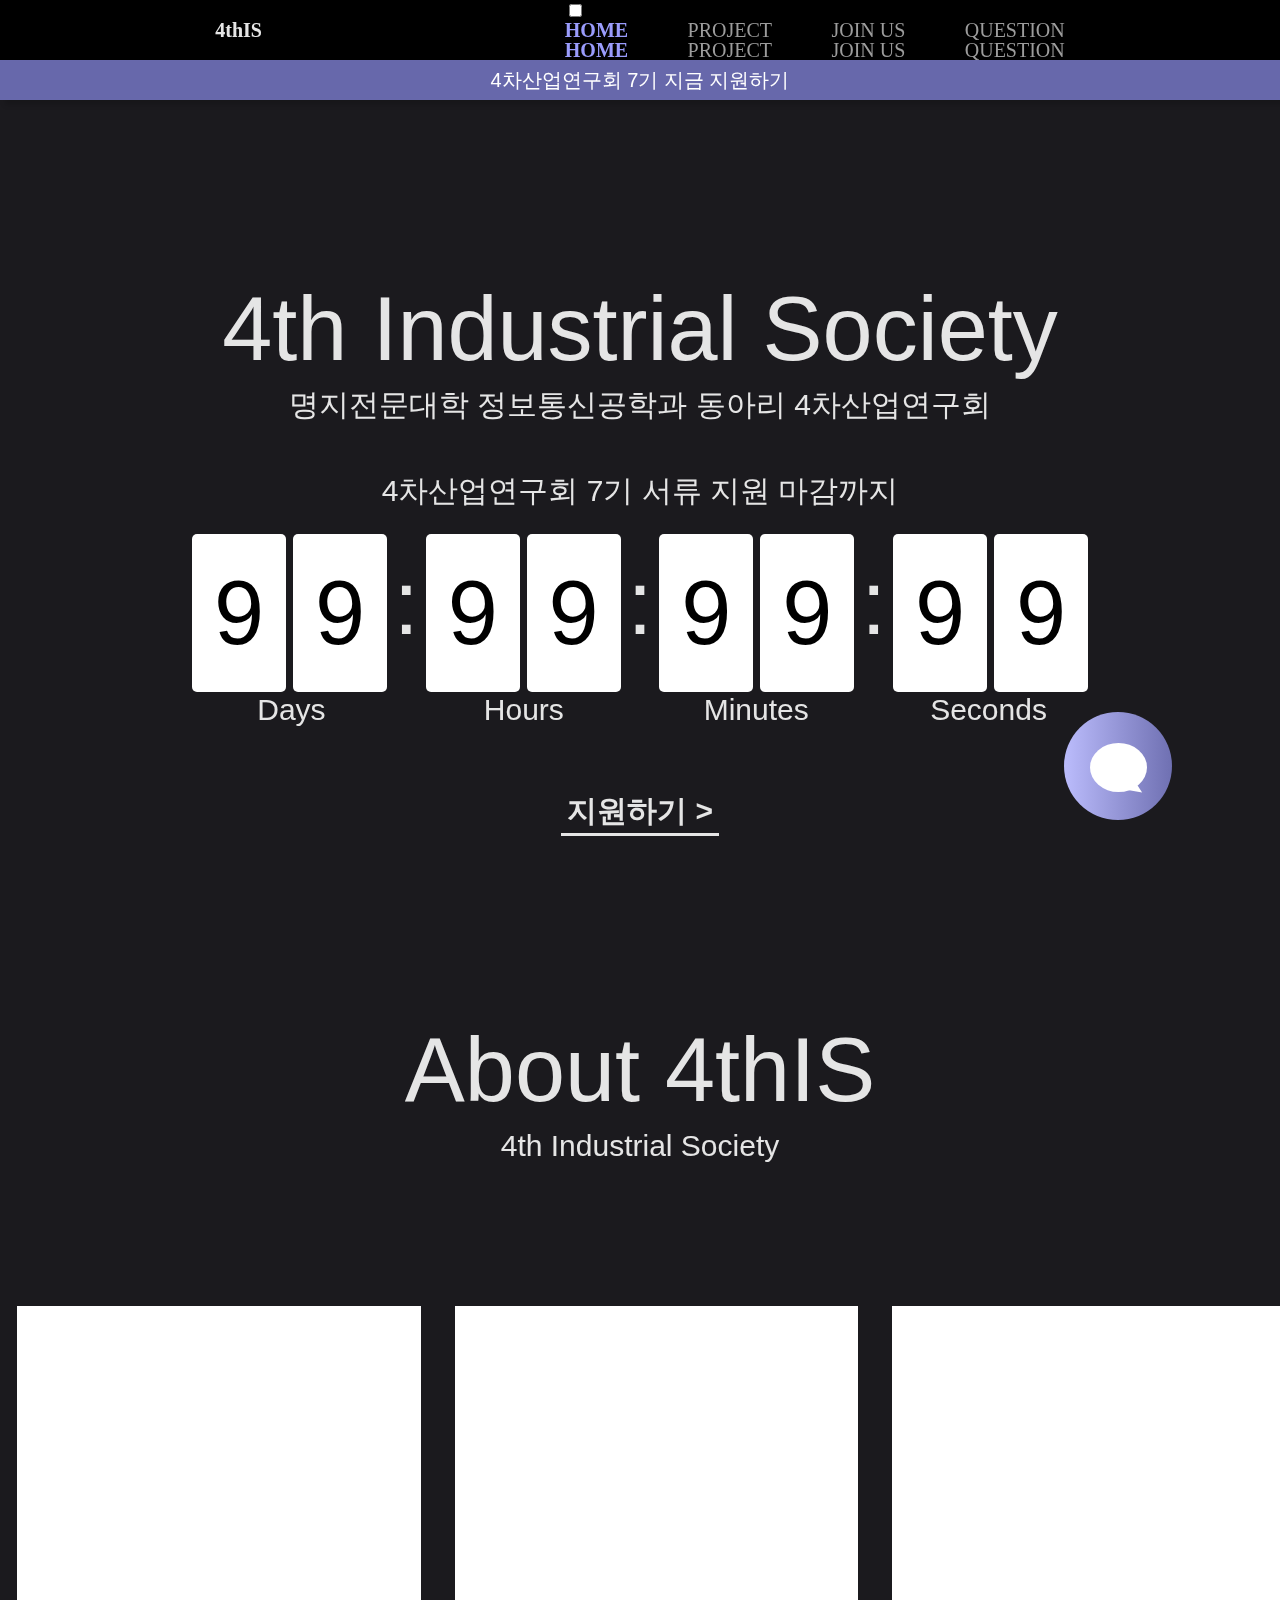
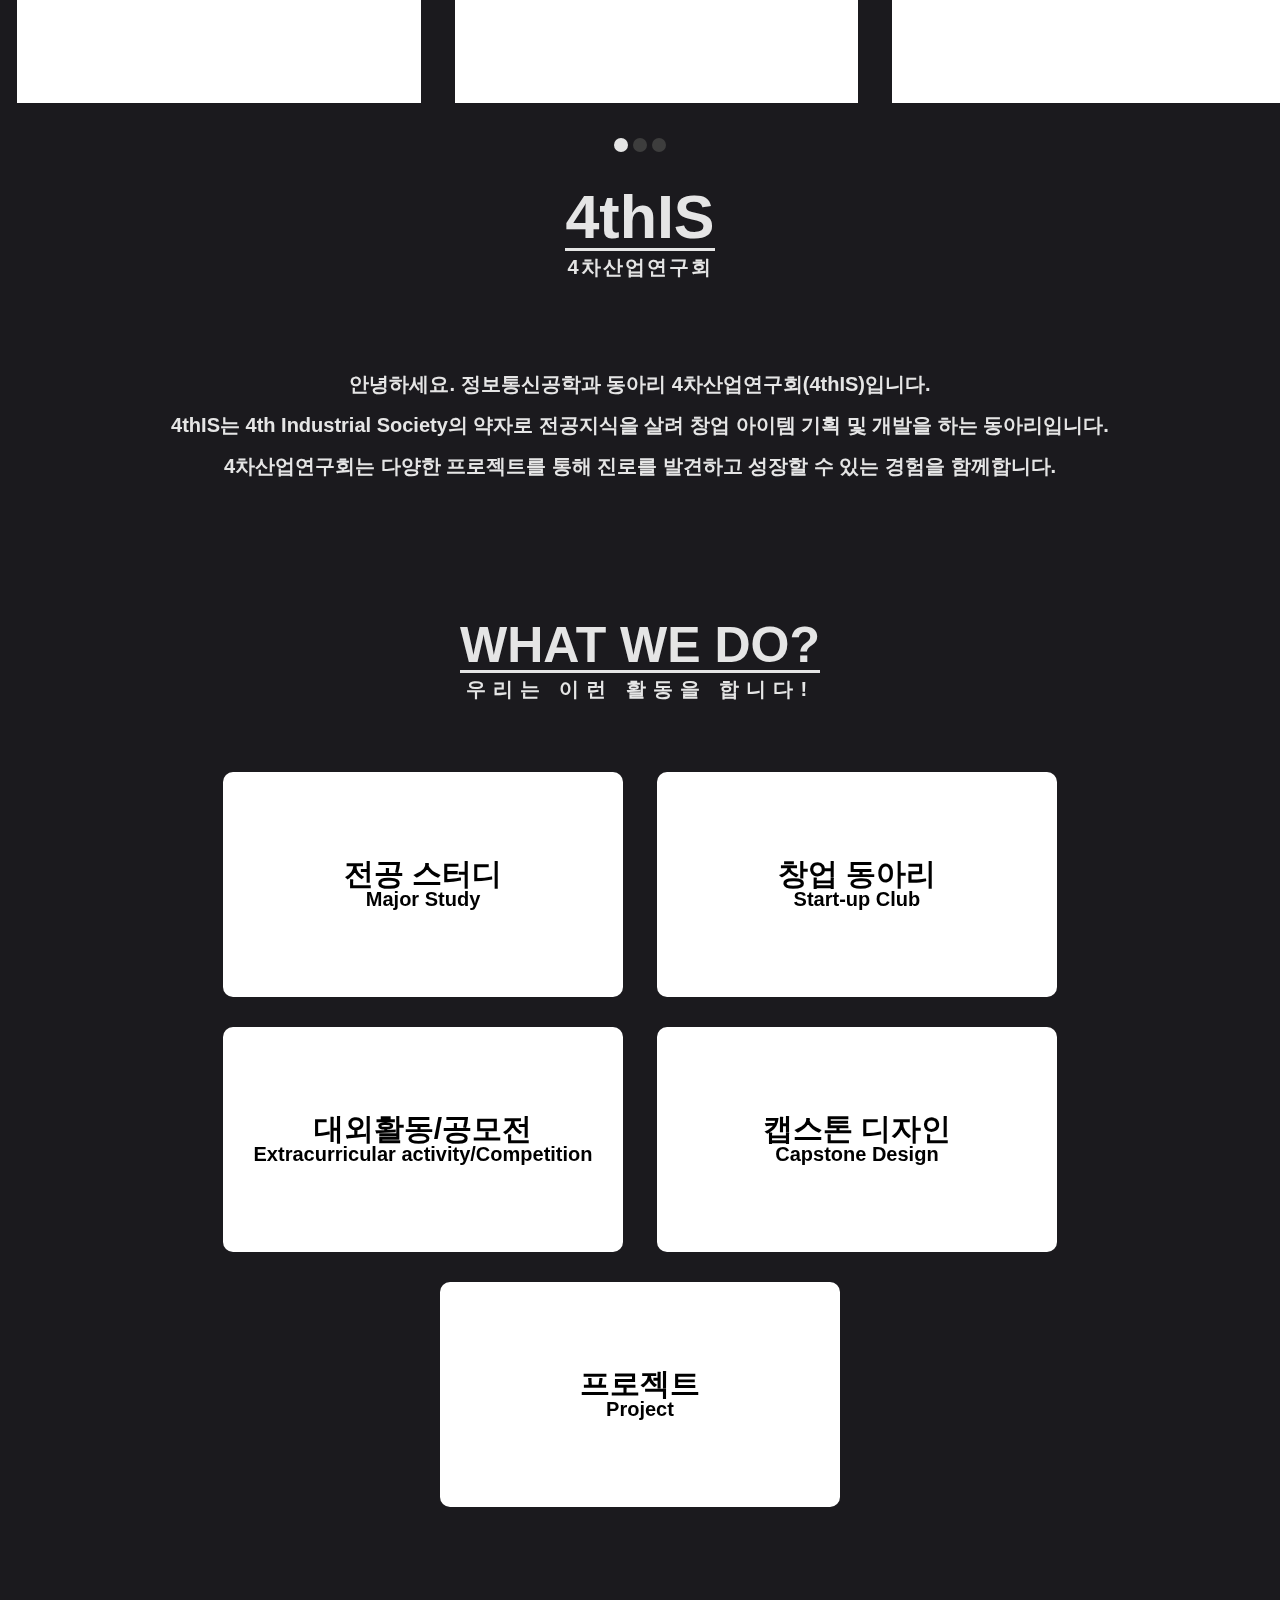
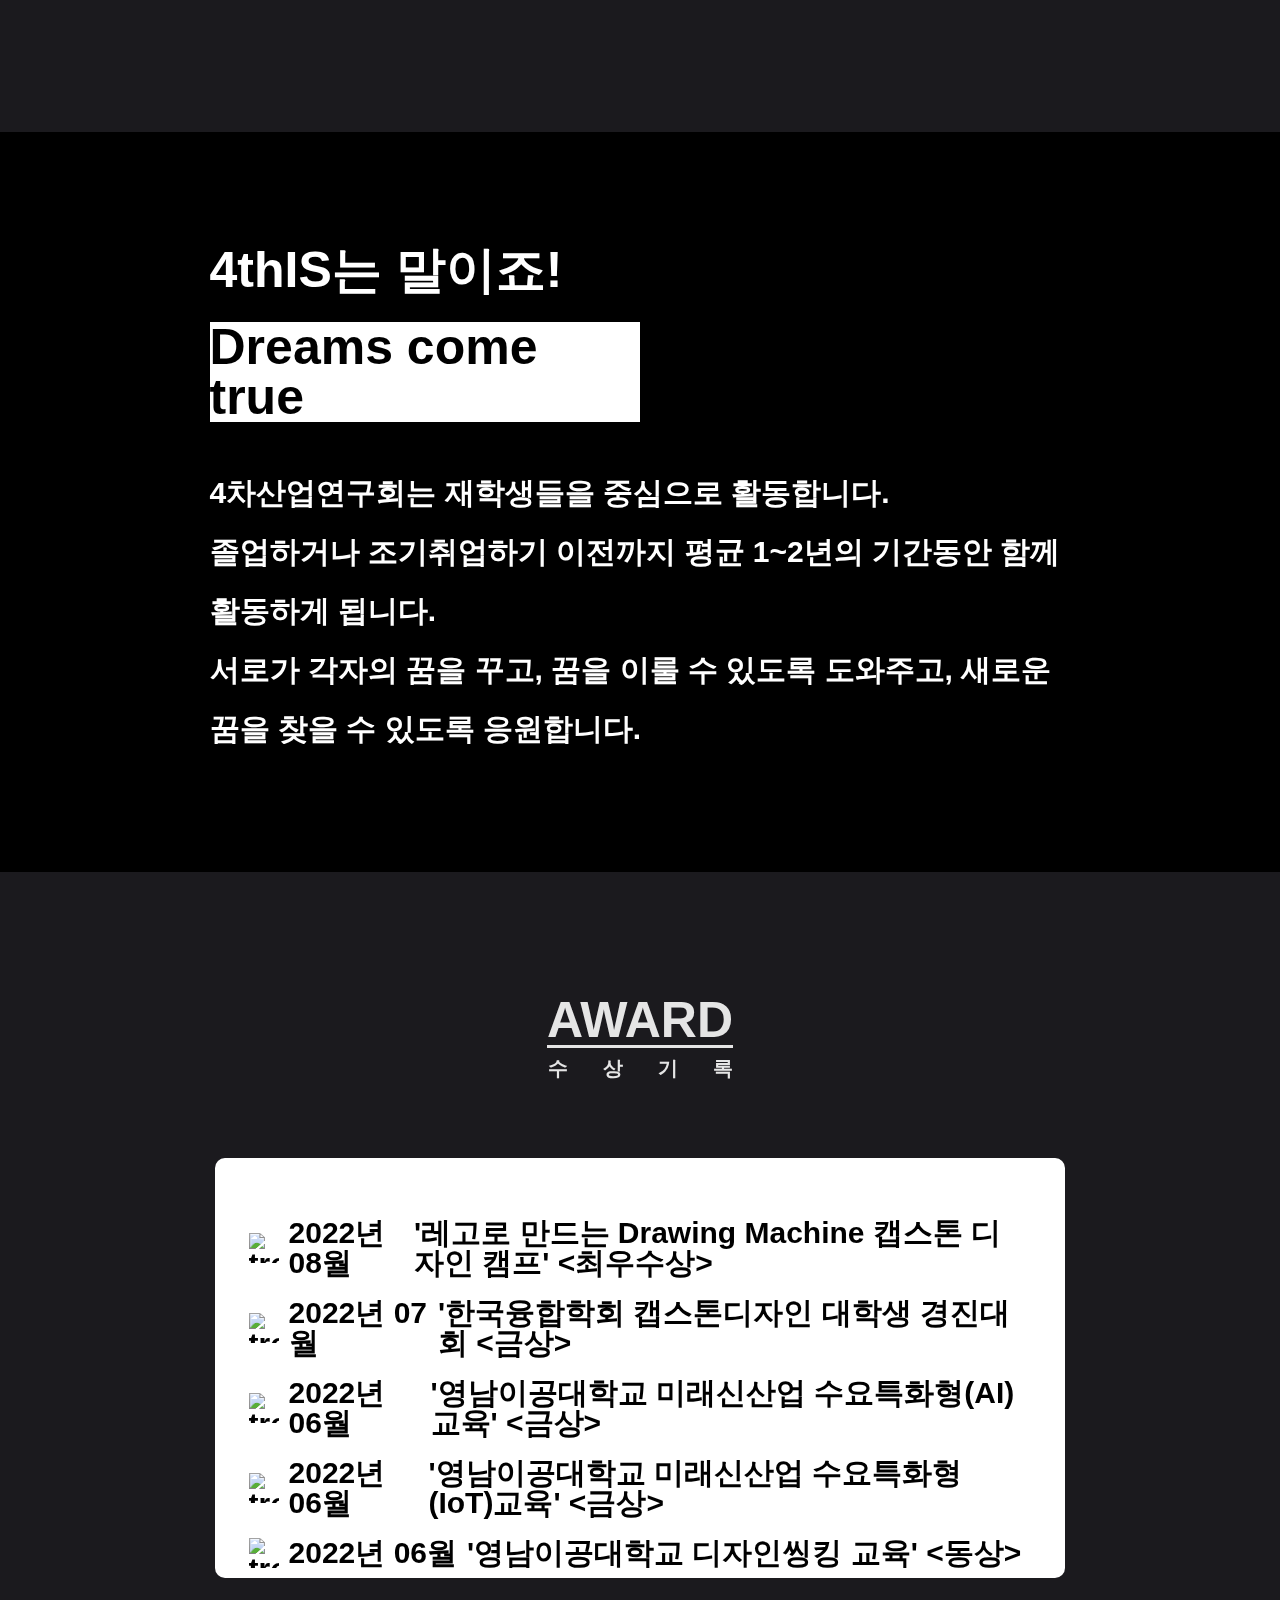
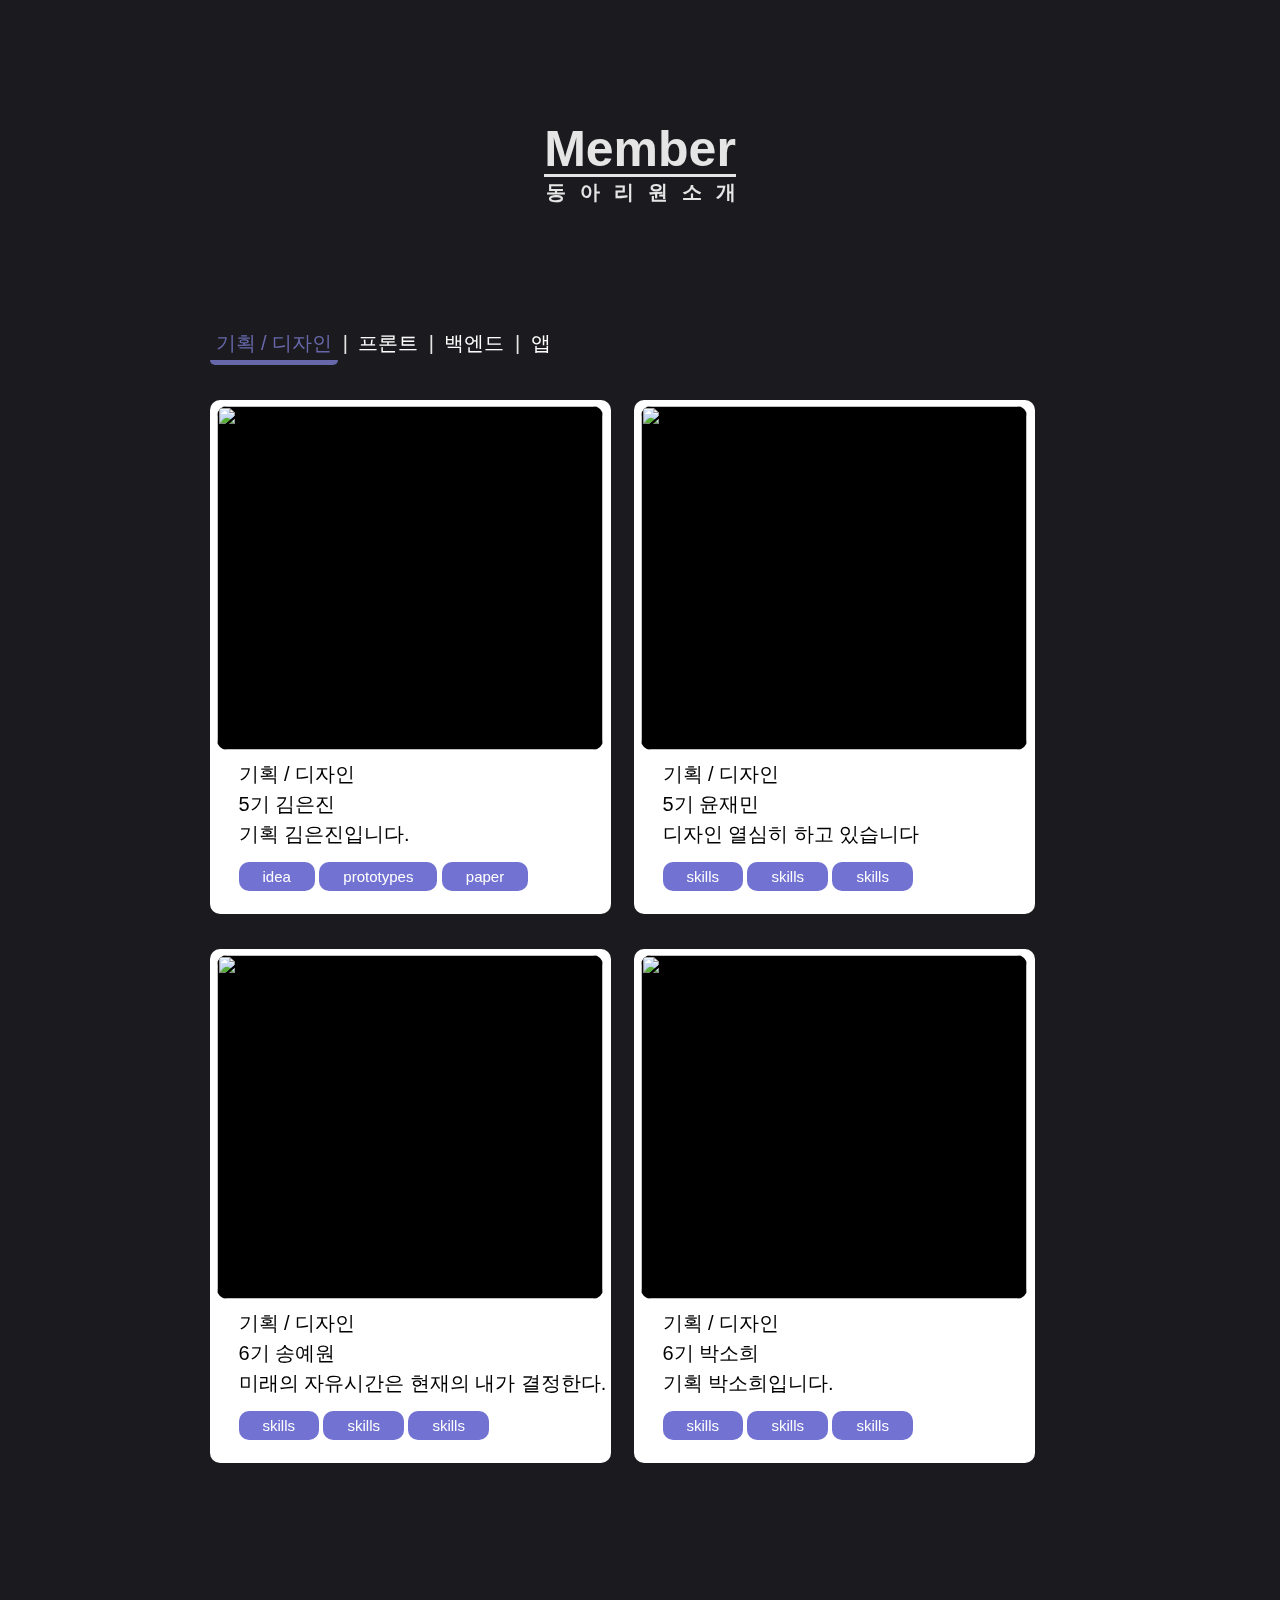
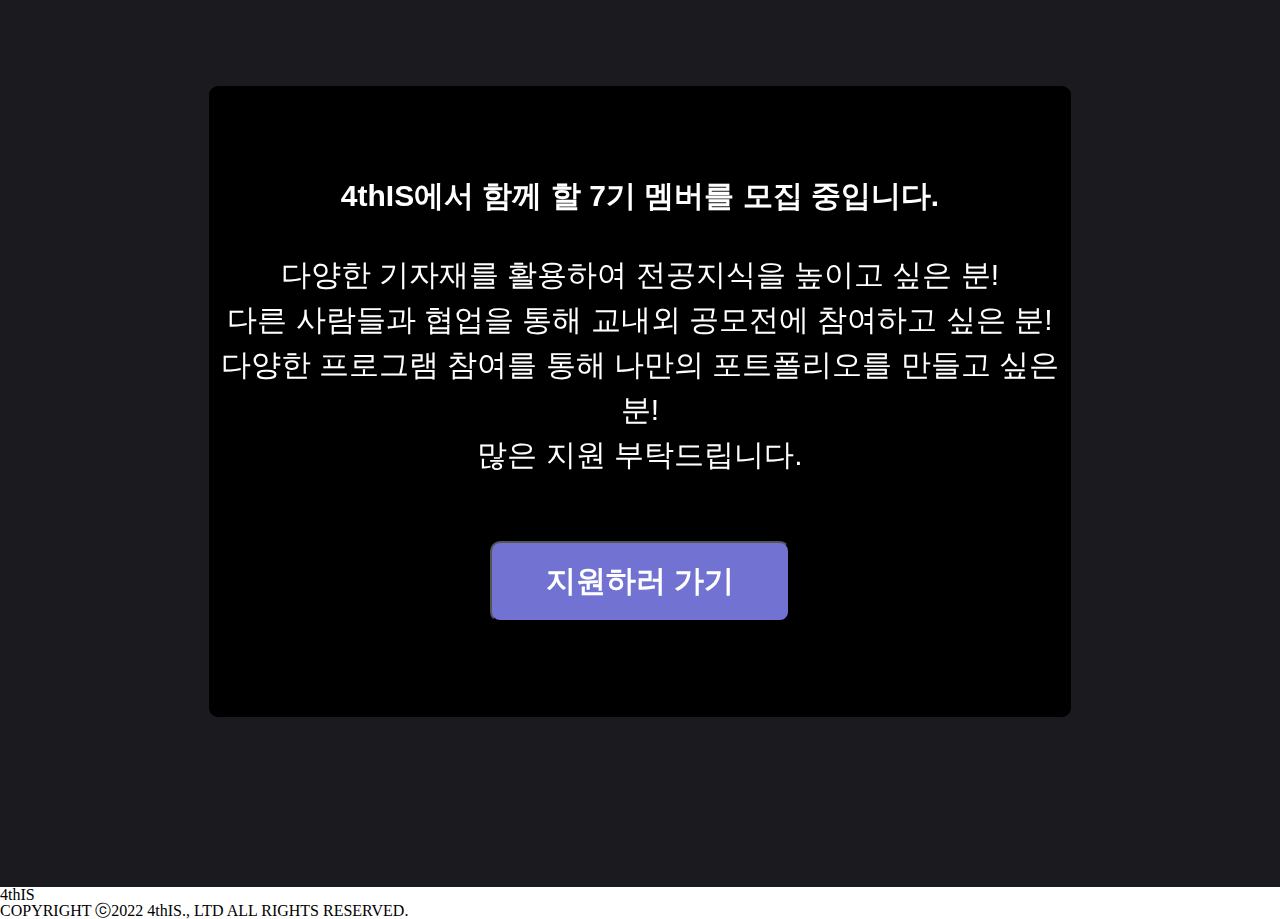
==== commit ae2d5e5b: "[소스 수정] home page member부분 html 일부 수정" ====
--- a/src/index.html
+++ b/src/index.html
@@ -492,7 +492,7 @@
                 />
                 <div class="award__scroll-content--p">
                   <p>2022년 05월</p>
-                  <p>'전공스터디 그룹운영실적' <우수팀> 역</p>
+                  <p>'전공스터디 그룹운영실적' <우수팀></p>
                 </div>
               </div>
               <div class="award__scroll-content--div">
@@ -546,14 +546,14 @@
                     <img src="/src/assets/images/home/member/김은진.jpg" />
                   </div>
                   <div class="member__card--content">
-                    <p>기획</p>
+                    <p>기획 / 디자인</p>
                     <p>5기 김은진</p>
                     <p>기획 김은진입니다.</p>
                   </div>
                   <div class="member__card--skills">
-                    <span>skills</span>
-                    <span>skills</span>
-                    <span>skills</span>
+                    <span>idea</span>
+                    <span>prototypes</span>
+                    <span>paper</span>
                   </div>
                 </div>
                 <div class="member__card">
@@ -561,7 +561,7 @@
                     <img src="/src/assets/images/home/member/윤재민.jpg" />
                   </div>
                   <div class="member__card--content">
-                    <p>기획</p>
+                    <p>기획 / 디자인</p>
                     <p>5기 윤재민</p>
                     <p>디자인 열심히 하고 있습니다</p>
                   </div>
@@ -576,7 +576,7 @@
                     <img src="/src/assets/images/home/member/송예원.jpg" />
                   </div>
                   <div class="member__card--content">
-                    <p>기획</p>
+                    <p>기획 / 디자인</p>
                     <p>6기 송예원</p>
                     <p>미래의 자유시간은 현재의 내가 결정한다.</p>
                   </div>
@@ -591,7 +591,7 @@
                     <img src="/src/assets/images/home/member/박소희.jpg" />
                   </div>
                   <div class="member__card--content">
-                    <p>기획</p>
+                    <p>기획 / 디자인</p>
                     <p>6기 박소희</p>
                     <p>기획 박소희입니다.</p>
                   </div>
@@ -613,9 +613,10 @@
                     <p>github.com/taemin-jang</p>
                   </div>
                   <div class="member__card--skills">
-                    <span>skills</span>
-                    <span>skills</span>
-                    <span>skills</span>
+                    <span>HTML</span>
+                    <span>CSS</span>
+                    <span>JS</span>
+                    <span>Vue.js</span>
                   </div>
                 </div>
                 <div class="member__card">
@@ -628,9 +629,9 @@
                     <p>프론트엔드 김은정입니다</p>
                   </div>
                   <div class="member__card--skills">
-                    <span>skills</span>
-                    <span>skills</span>
-                    <span>skills</span>
+                    <span>HTML</span>
+                    <span>CSS</span>
+                    <span>JS</span>
                   </div>
                 </div>
                 <div class="member__card">
@@ -643,9 +644,10 @@
                     <p>프론트엔드 이설아입니다</p>
                   </div>
                   <div class="member__card--skills">
-                    <span>skills</span>
-                    <span>skills</span>
-                    <span>skills</span>
+                    <span>HTML</span>
+                    <span>CSS</span>
+                    <span>JS</span>
+                    <span>MySQL</span>
                   </div>
                 </div>
                 <div class="member__card">
@@ -658,9 +660,10 @@
                     <p>프론트엔드 이주은입니다</p>
                   </div>
                   <div class="member__card--skills">
-                    <span>skills</span>
-                    <span>skills</span>
-                    <span>skills</span>
+                    <span>XD</span>
+                    <span>prototype</span>
+                    <span>HTML</span>
+                    <span>CSS</span>
                   </div>
                 </div>
                 <div class="member__card">
@@ -673,9 +676,9 @@
                     <p>프론트엔드 한재성입니다</p>
                   </div>
                   <div class="member__card--skills">
-                    <span>skills</span>
-                    <span>skills</span>
-                    <span>skills</span>
+                    <span>HTML</span>
+                    <span>CSS</span>
+                    <span>JS</span>
                   </div>
                 </div>
               </div>
@@ -690,9 +693,9 @@
                     <p>직접 뭔가 만드는 걸 좋아합니다</p>
                   </div>
                   <div class="member__card--skills">
-                    <span>skills</span>
-                    <span>skills</span>
-                    <span>skills</span>
+                    <span>node.js</span>
+                    <span>Spring</span>
+                    <span>SQL</span>
                   </div>
                 </div>
                 <div class="member__card">
@@ -705,9 +708,9 @@
                     <p>백엔드 김밍찌입니다</p>
                   </div>
                   <div class="member__card--skills">
-                    <span>skills</span>
-                    <span>skills</span>
-                    <span>skills</span>
+                    <span>django</span>
+                    <span>Springboot</span>
+                    <span>MySQL</span>
                   </div>
                 </div>
                 <div class="member__card">
@@ -720,8 +723,8 @@
                     <p>안녕하세요</p>
                   </div>
                   <div class="member__card--skills">
-                    <span>skills</span>
-                    <span>skills</span>
+                    <span>AWS</span>
+                    <span>SQL</span>
                     <span>skills</span>
                   </div>
                 </div>
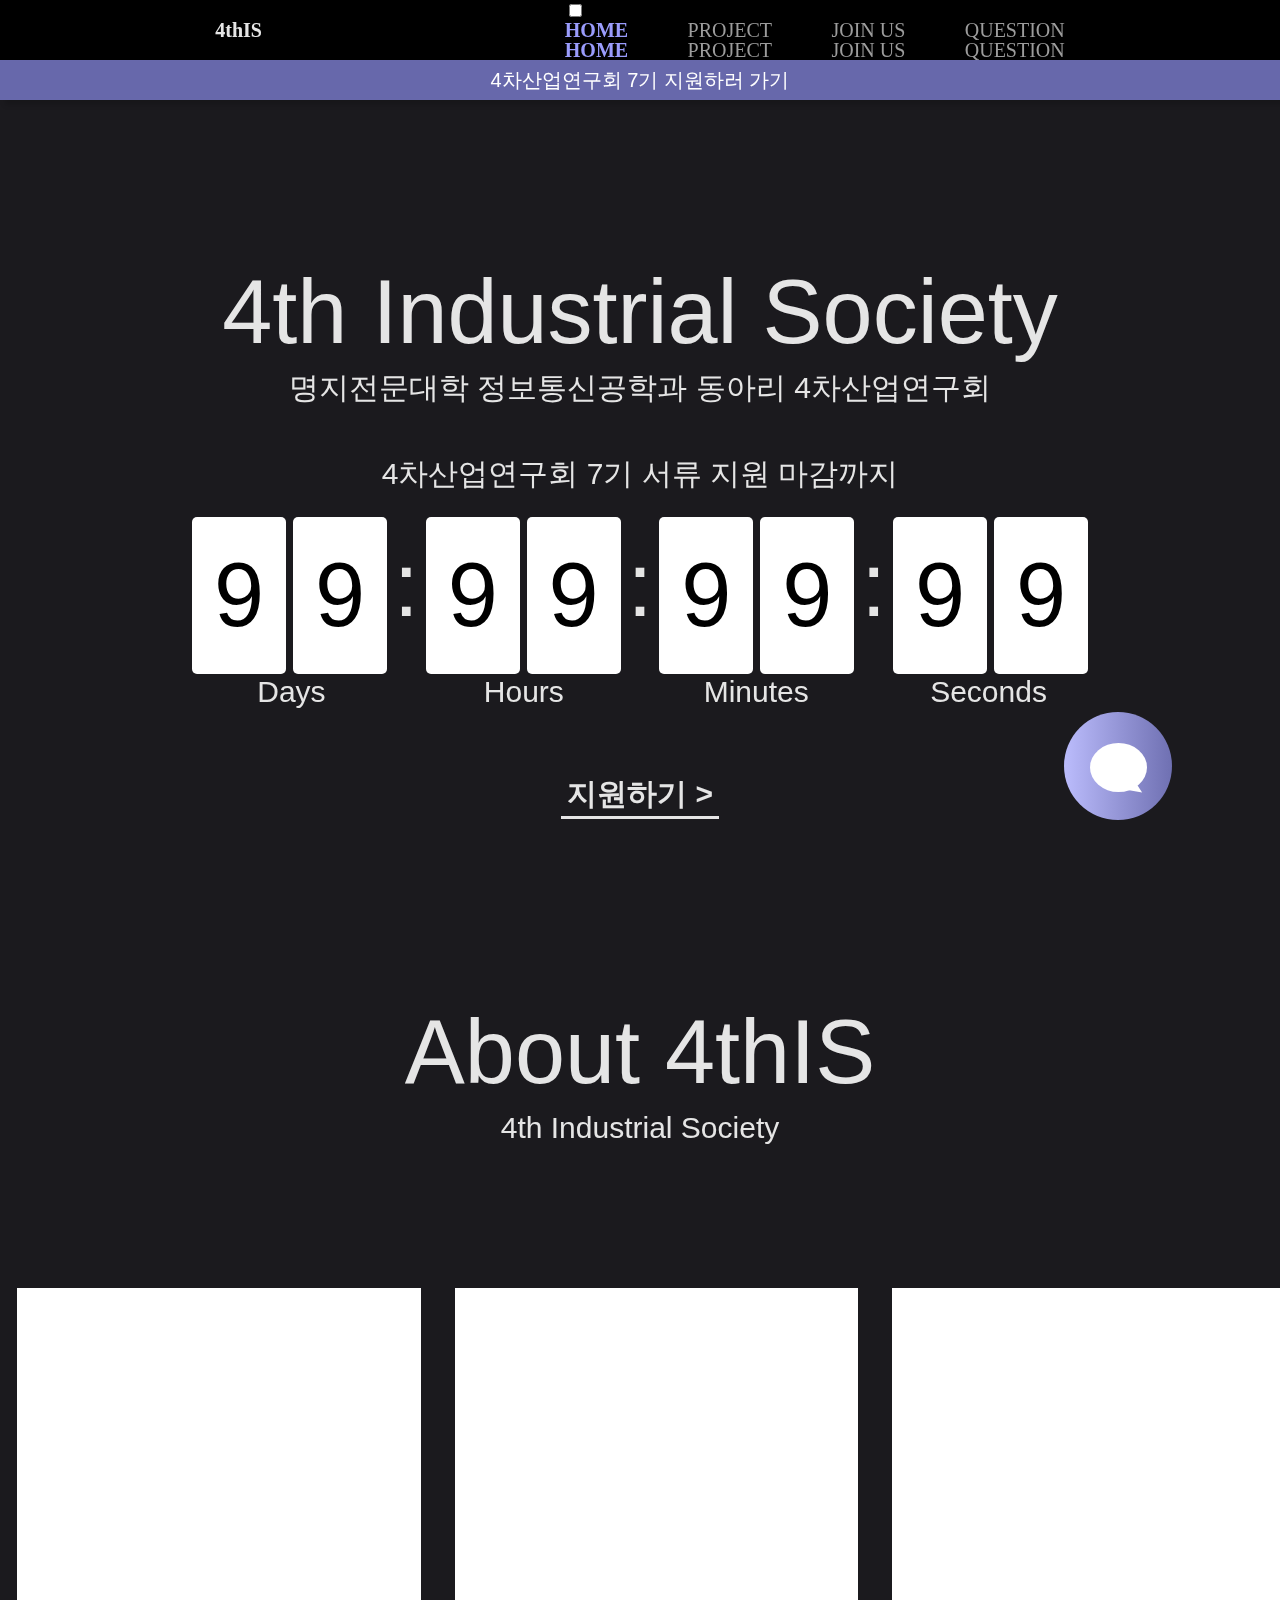
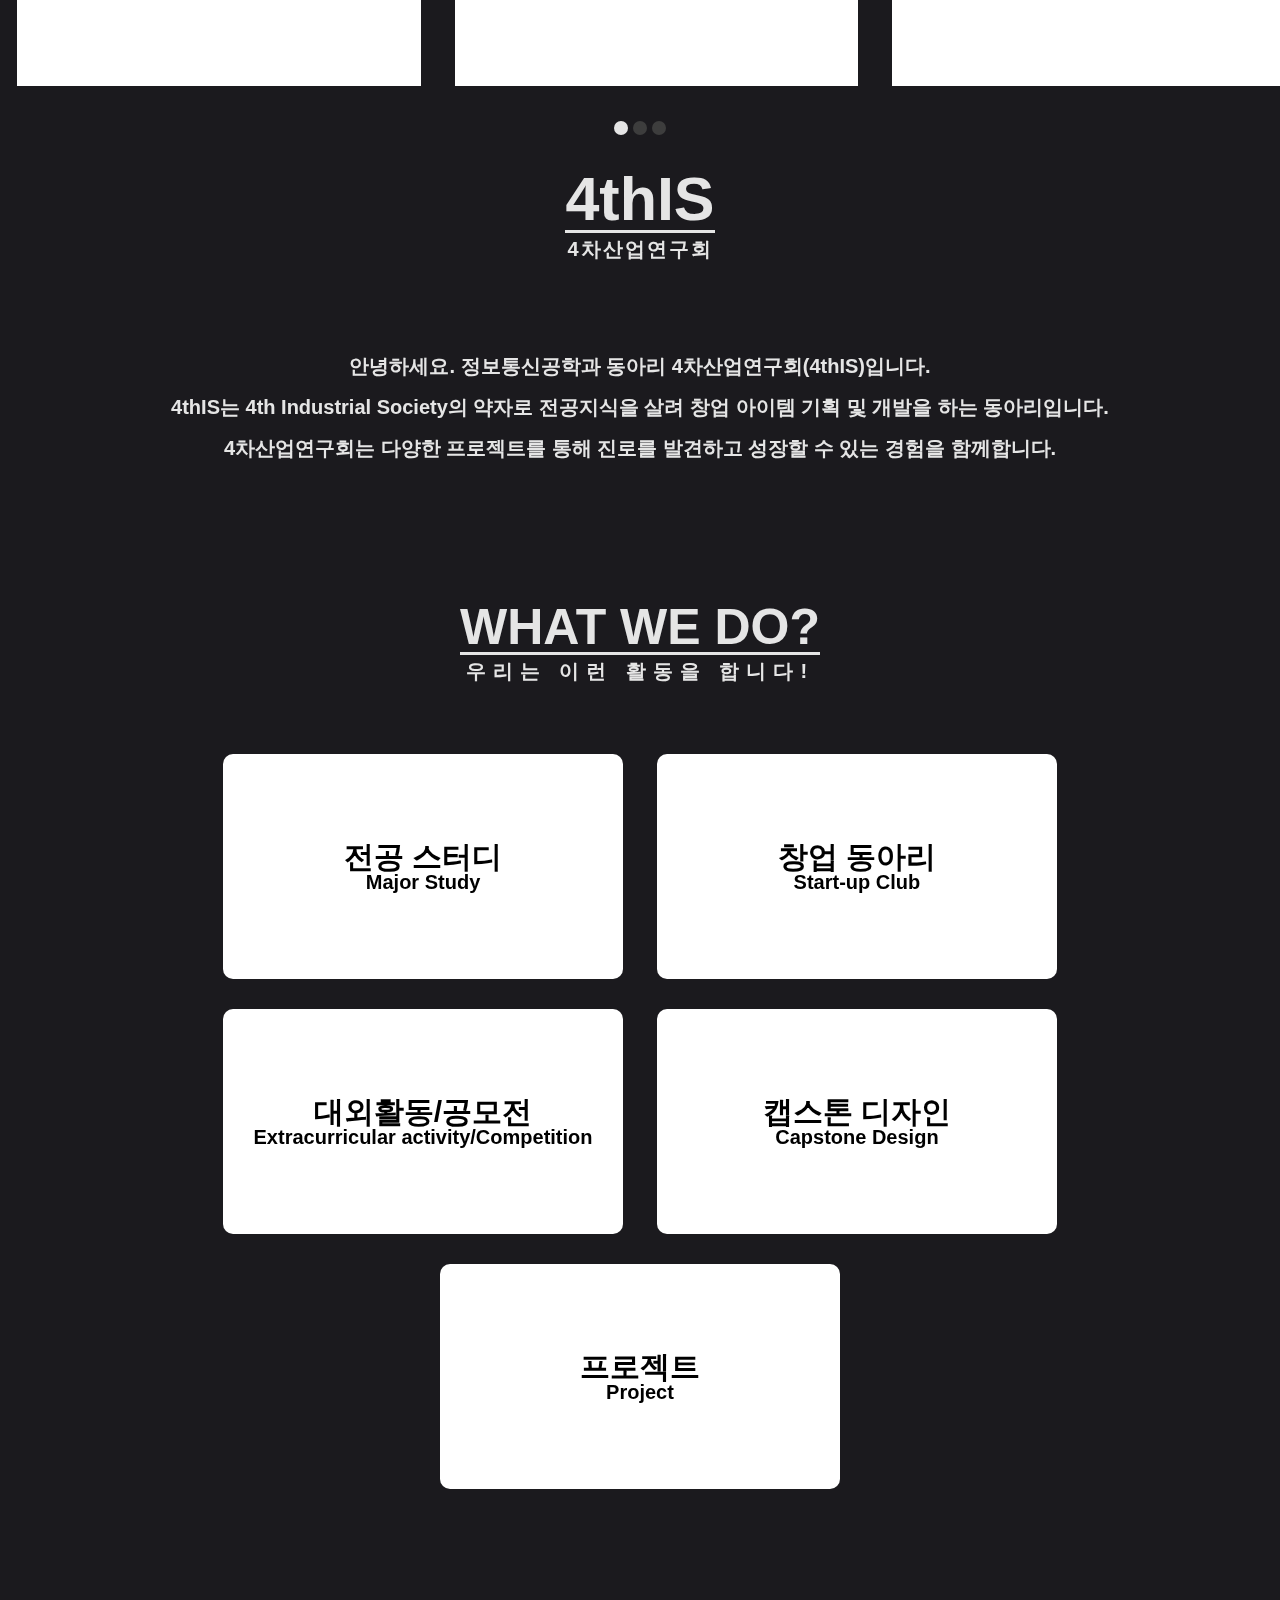
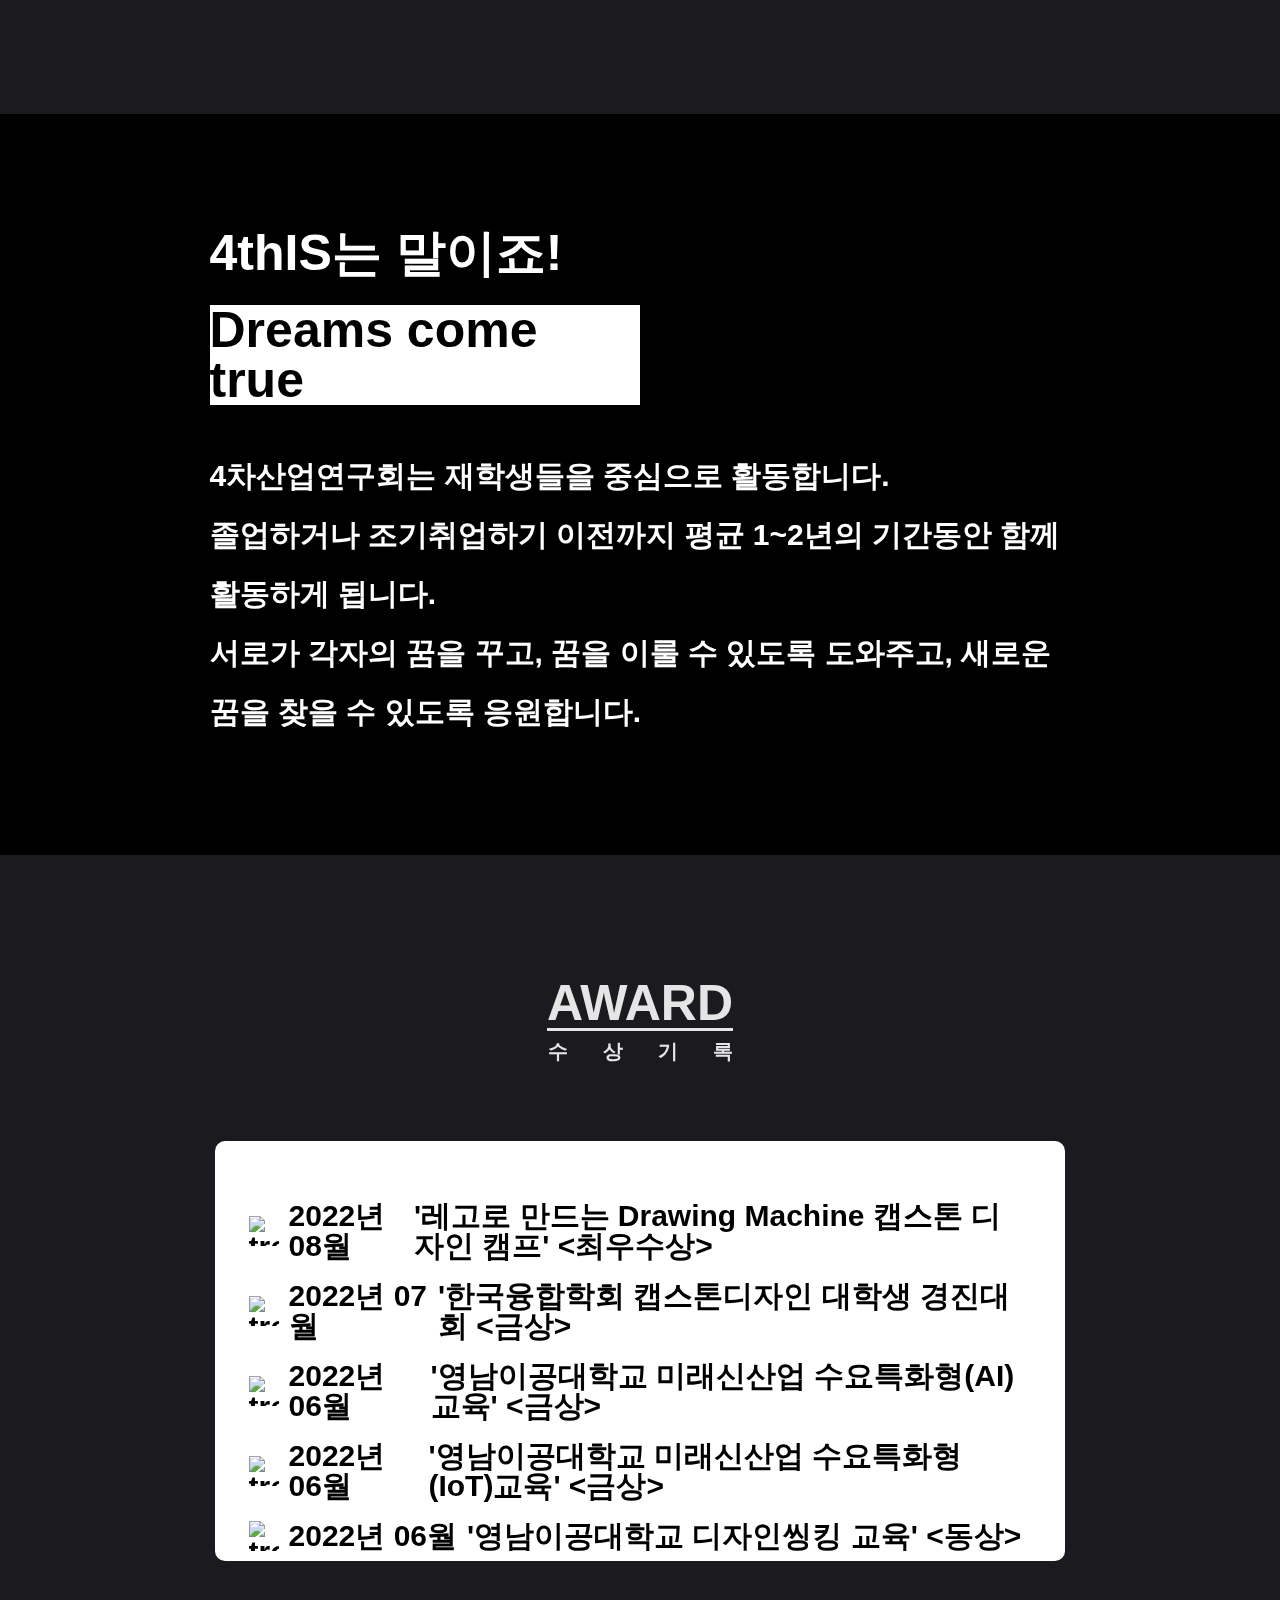
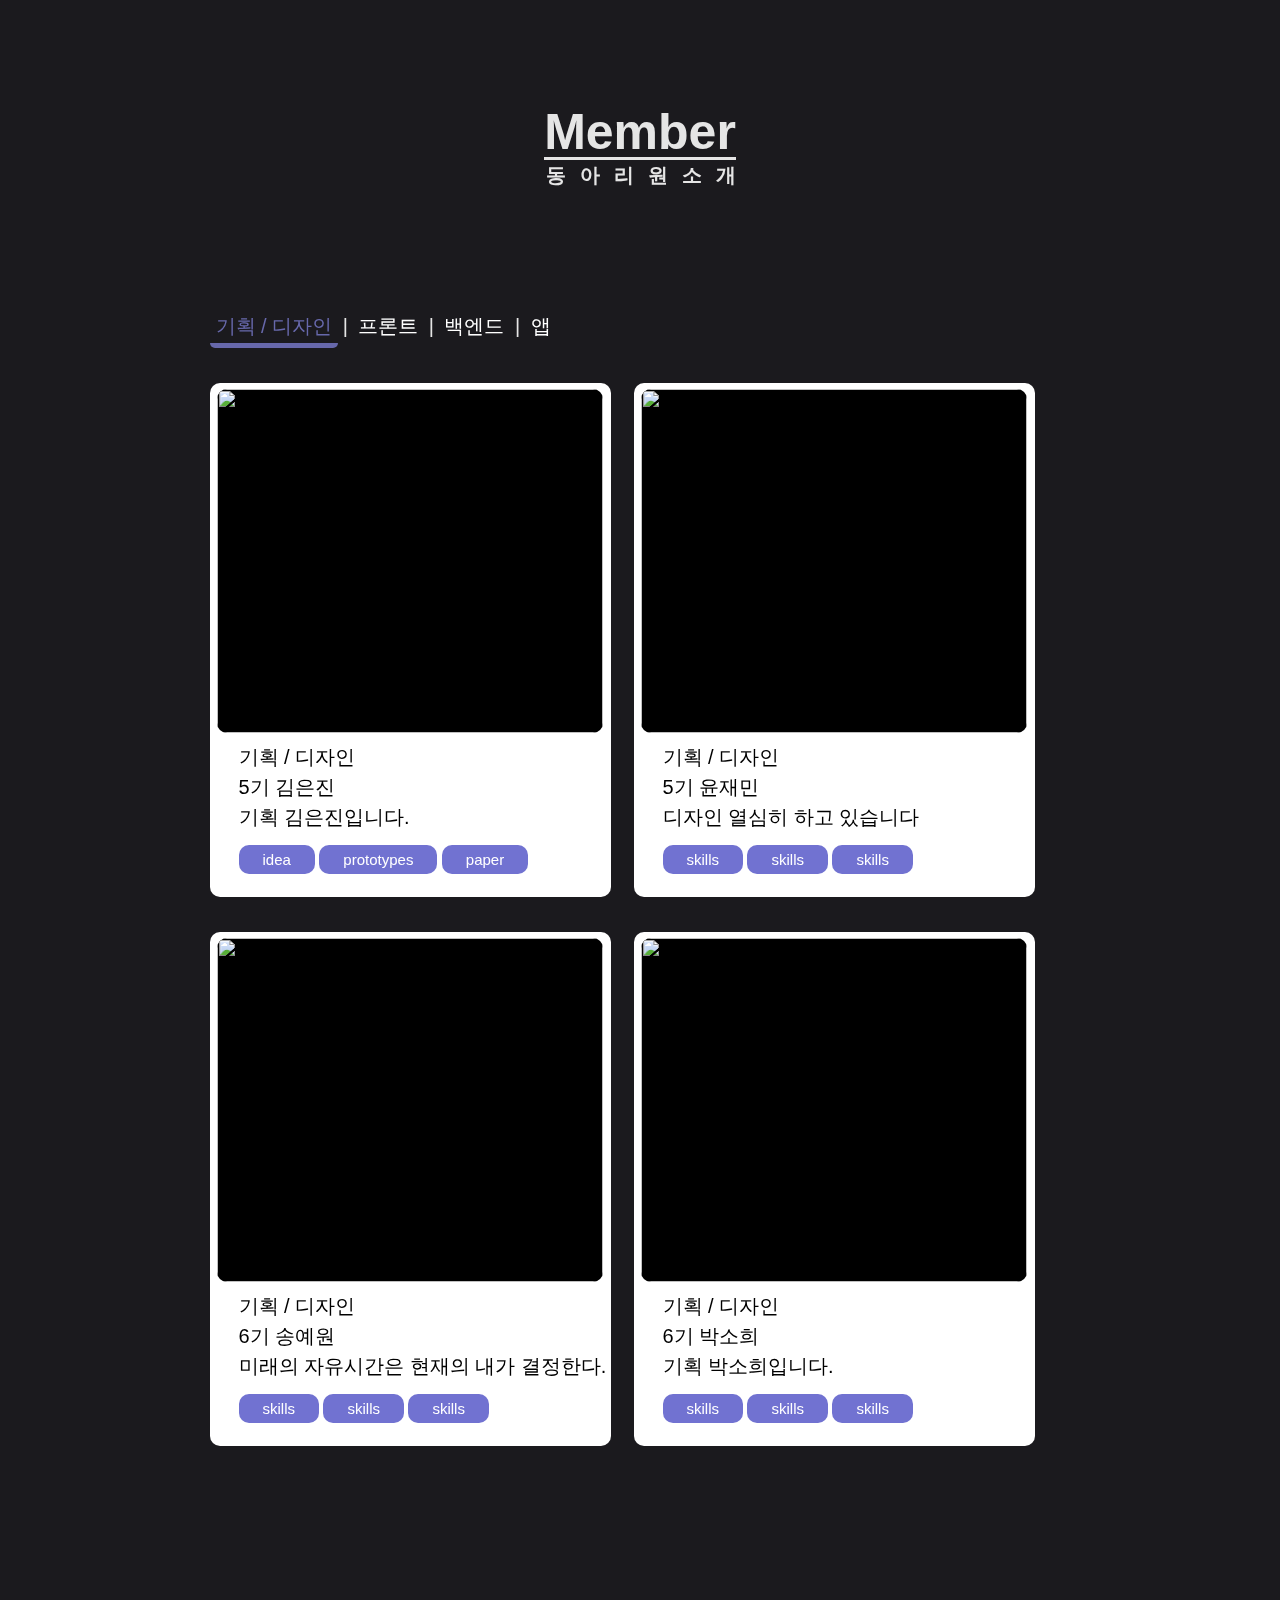
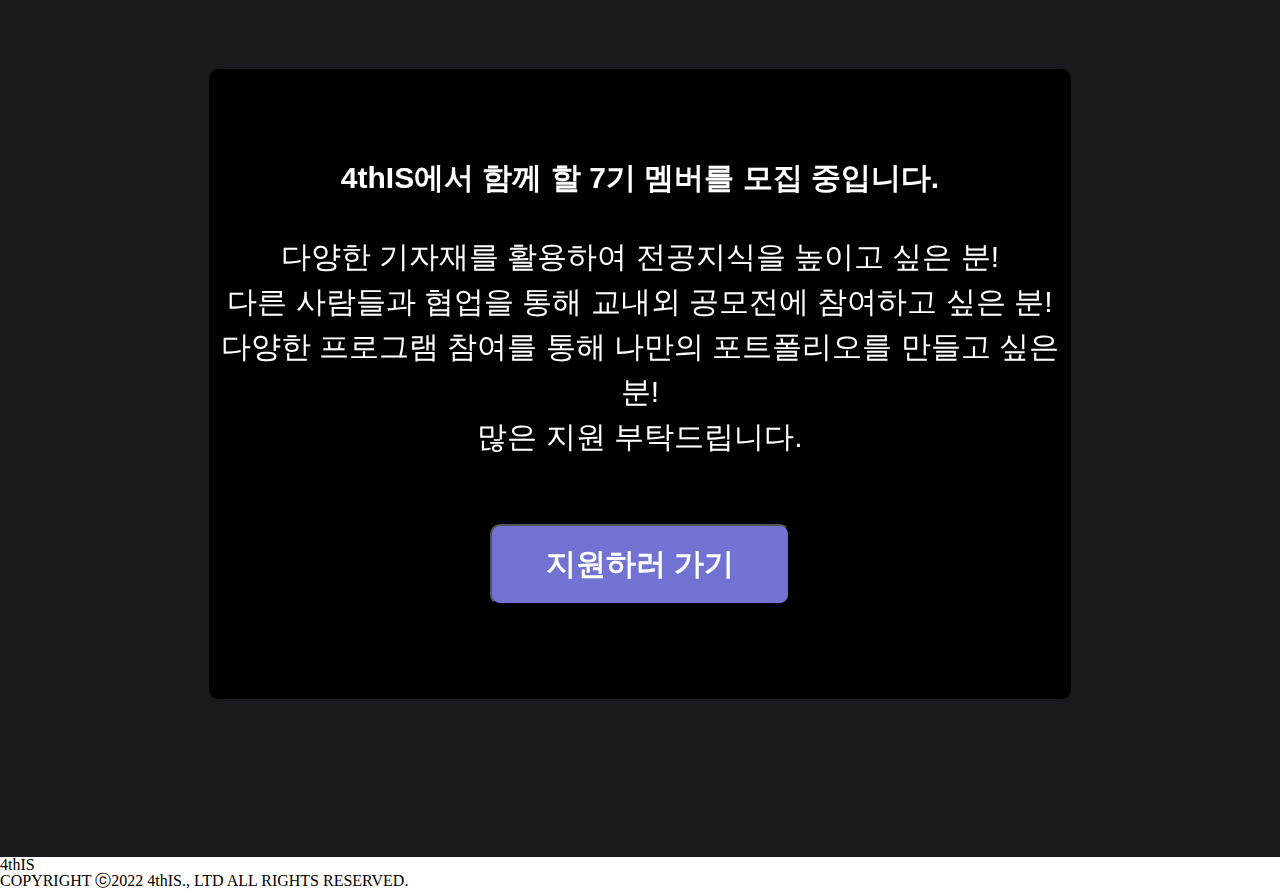
==== commit f7893de6: "[코드추가]미디어쿼리 추가" ====
--- a/src/index.html
+++ b/src/index.html
@@ -78,7 +78,9 @@
         </div>
       </div>
       <div class="header__support--button">
-        <button>4차산업연구회 7기 지금 지원하기</button>
+        <button>
+          <a href="./join-us.html">4차산업연구회 7기 지원하러 가기</a>
+        </button>
       </div>
     </header>
     <!-- 메인 -->
@@ -147,31 +149,31 @@
           <div class="about__gallery">
             <div class="about__gallery--image">
               <img
-                src="/src/assets/images/home/about__gallery--image/about__gallery--image-1.jpg"
+                src="./src/assets/images/home/about__gallery--image/about__gallery--image-1.jpg"
                 alt=""
               />
             </div>
             <div class="about__gallery--image">
               <img
-                src="/src/assets/images/home/about__gallery--image/about__gallery--image-2.jpg"
+                src="./src/assets/images/home/about__gallery--image/about__gallery--image-2.jpg"
                 alt=""
               />
             </div>
             <div class="about__gallery--image">
               <img
-                src="/src/assets/images/home/about__gallery--image/about__gallery--image-3.jpg"
+                src="./src/assets/images/home/about__gallery--image/about__gallery--image-3.jpg"
                 alt=""
               />
             </div>
             <div class="about__gallery--image">
               <img
-                src="/src/assets/images/home/about__gallery--image/about__gallery--image-6.jpg"
+                src="./src/assets/images/home/about__gallery--image/about__gallery--image-6.jpg"
                 alt=""
               />
             </div>
             <div class="about__gallery--image">
               <img
-                src="/src/assets/images/home/about__gallery--image/about__gallery--image-7.jpg"
+                src="./src/assets/images/home/about__gallery--image/about__gallery--image-7.jpg"
                 alt=""
               />
             </div>
@@ -424,7 +426,7 @@
             <div class="award__scroll-content">
               <div class="award__scroll-content--div">
                 <img
-                  src="/src/assets/images/home/trophy-icon.png"
+                  src="./src/assets/images/home/trophy-icon.png"
                   alt="trophy-icon"
                 />
                 <div class="award__scroll-content--p">
@@ -437,7 +439,7 @@
               </div>
               <div class="award__scroll-content--div">
                 <img
-                  src="/src/assets/images/home/trophy-icon.png"
+                  src="./src/assets/images/home/trophy-icon.png"
                   alt="trophy-icon"
                 />
                 <div class="award__scroll-content--p">
@@ -447,7 +449,7 @@
               </div>
               <div class="award__scroll-content--div">
                 <img
-                  src="/src/assets/images/home/trophy-icon.png"
+                  src="./src/assets/images/home/trophy-icon.png"
                   alt="trophy-icon"
                 />
                 <div class="award__scroll-content--p">
@@ -457,7 +459,7 @@
               </div>
               <div class="award__scroll-content--div">
                 <img
-                  src="/src/assets/images/home/trophy-icon.png"
+                  src="./src/assets/images/home/trophy-icon.png"
                   alt="trophy-icon"
                 />
                 <div class="award__scroll-content--p">
@@ -467,7 +469,7 @@
               </div>
               <div class="award__scroll-content--div">
                 <img
-                  src="/src/assets/images/home/trophy-icon.png"
+                  src="./src/assets/images/home/trophy-icon.png"
                   alt="trophy-icon"
                 />
                 <div class="award__scroll-content--p">
@@ -477,7 +479,7 @@
               </div>
               <div class="award__scroll-content--div">
                 <img
-                  src="/src/assets/images/home/trophy-icon.png"
+                  src="./src/assets/images/home/trophy-icon.png"
                   alt="trophy-icon"
                 />
                 <div class="award__scroll-content--p">
@@ -487,7 +489,7 @@
               </div>
               <div class="award__scroll-content--div">
                 <img
-                  src="/src/assets/images/home/trophy-icon.png"
+                  src="./src/assets/images/home/trophy-icon.png"
                   alt="trophy-icon"
                 />
                 <div class="award__scroll-content--p">
@@ -497,7 +499,7 @@
               </div>
               <div class="award__scroll-content--div">
                 <img
-                  src="/src/assets/images/home/trophy-icon.png"
+                  src="./src/assets/images/home/trophy-icon.png"
                   alt="trophy-icon"
                 />
                 <div class="award__scroll-content--p">
@@ -507,7 +509,7 @@
               </div>
               <div class="award__scroll-content--div">
                 <img
-                  src="/src/assets/images/home/trophy-icon.png"
+                  src="./src/assets/images/home/trophy-icon.png"
                   alt="trophy-icon"
                 />
                 <div class="award__scroll-content--p">
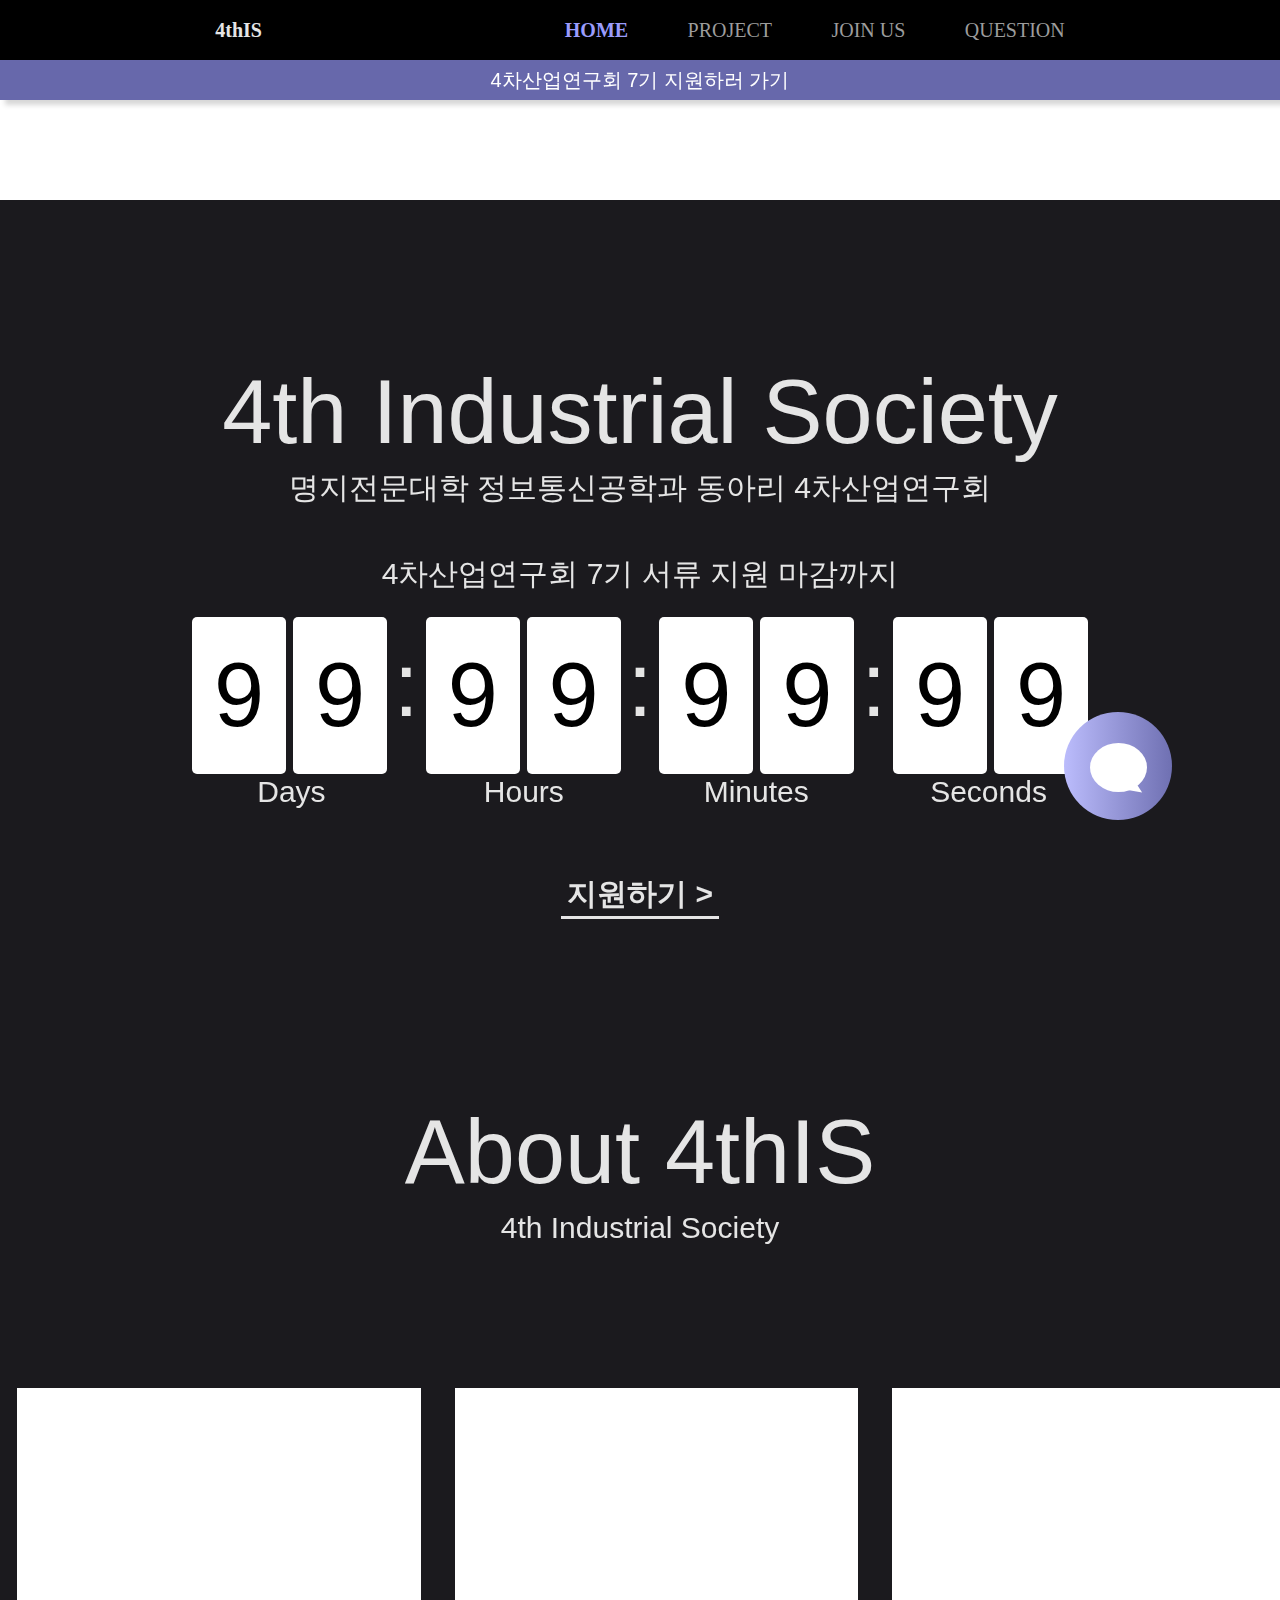
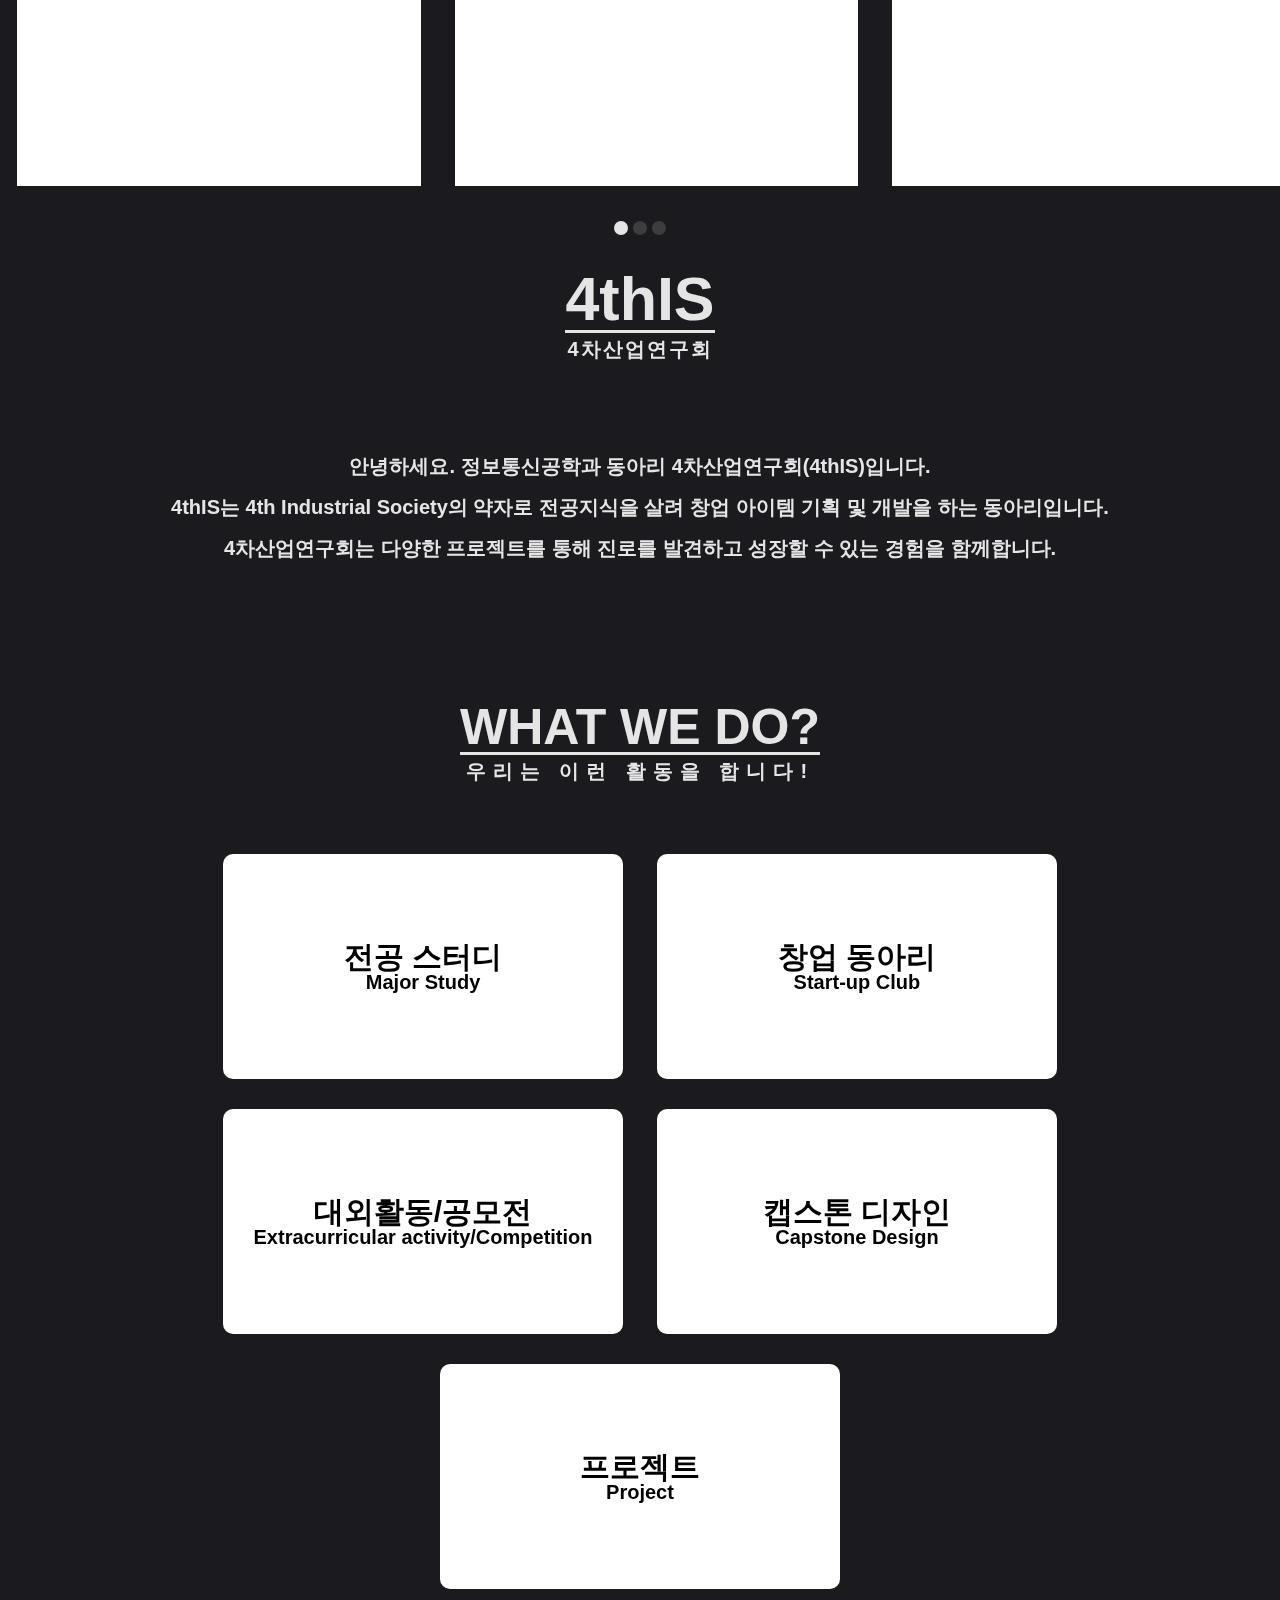
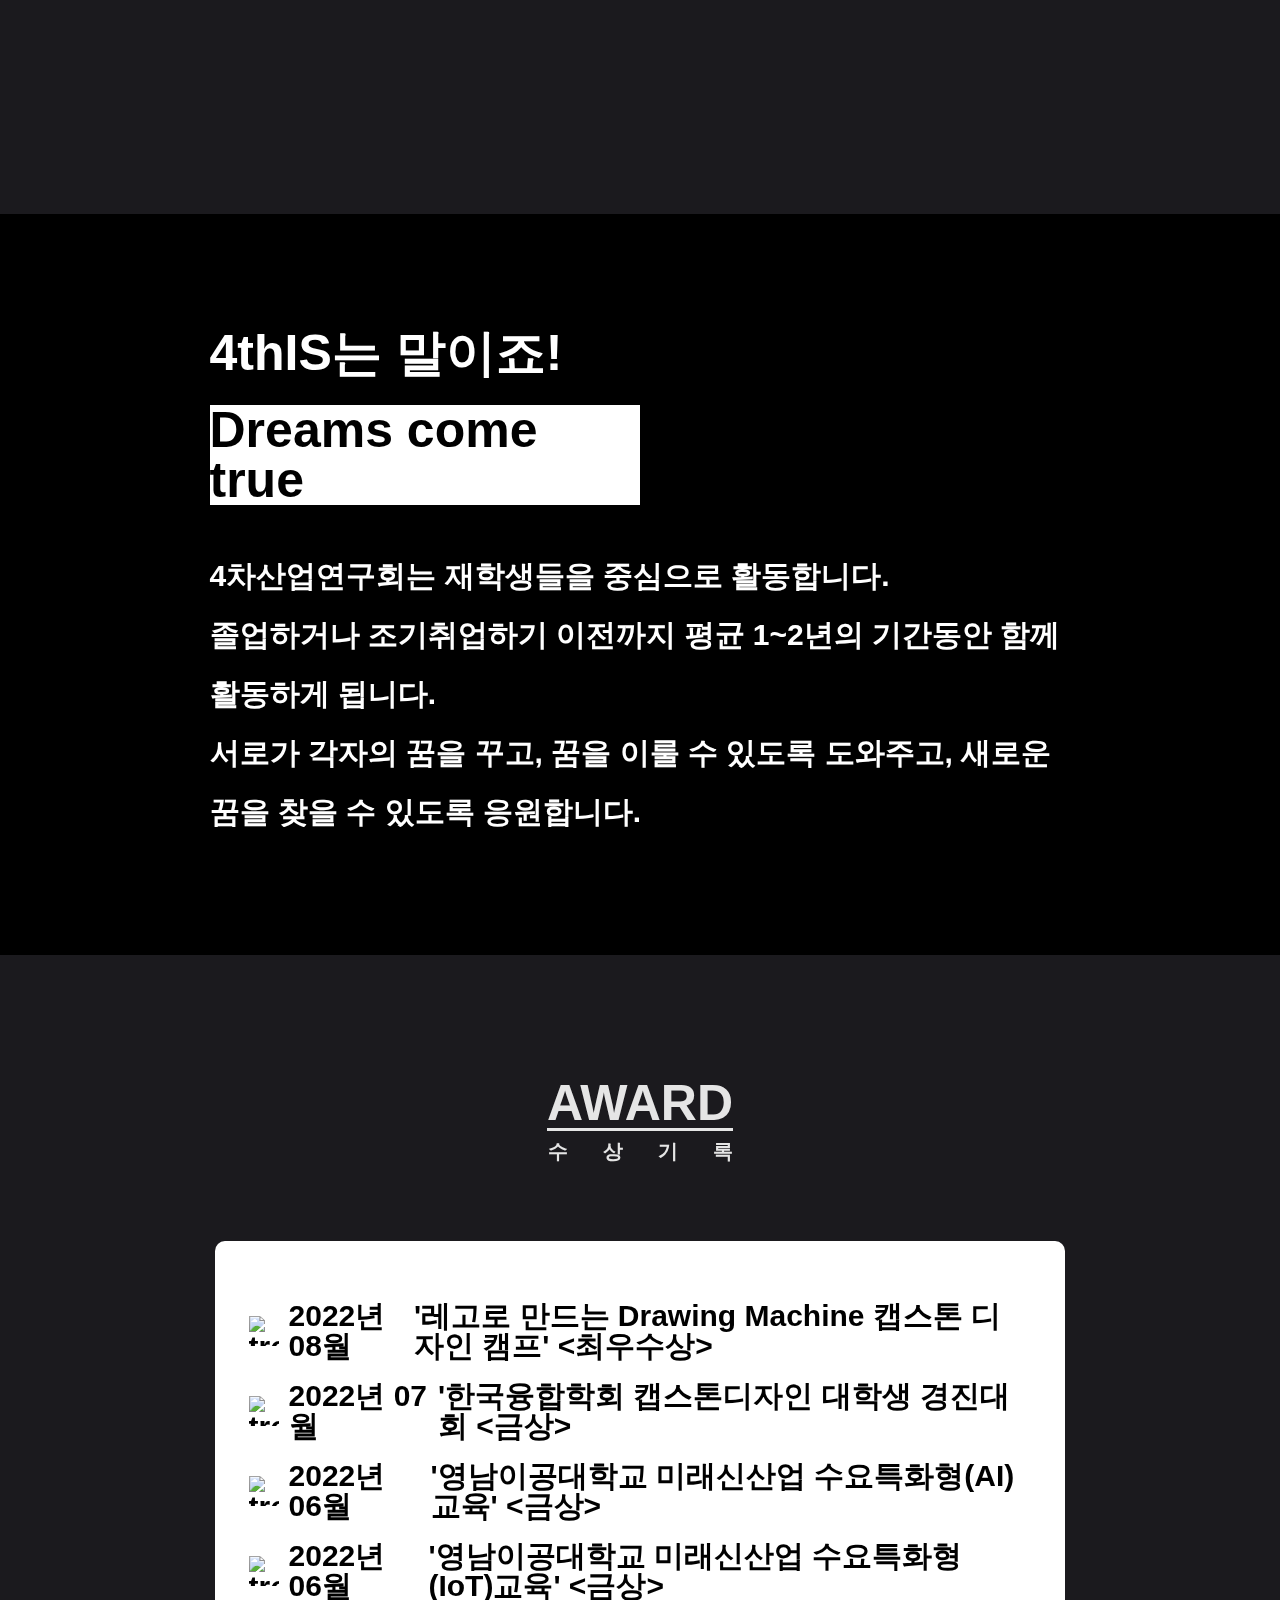
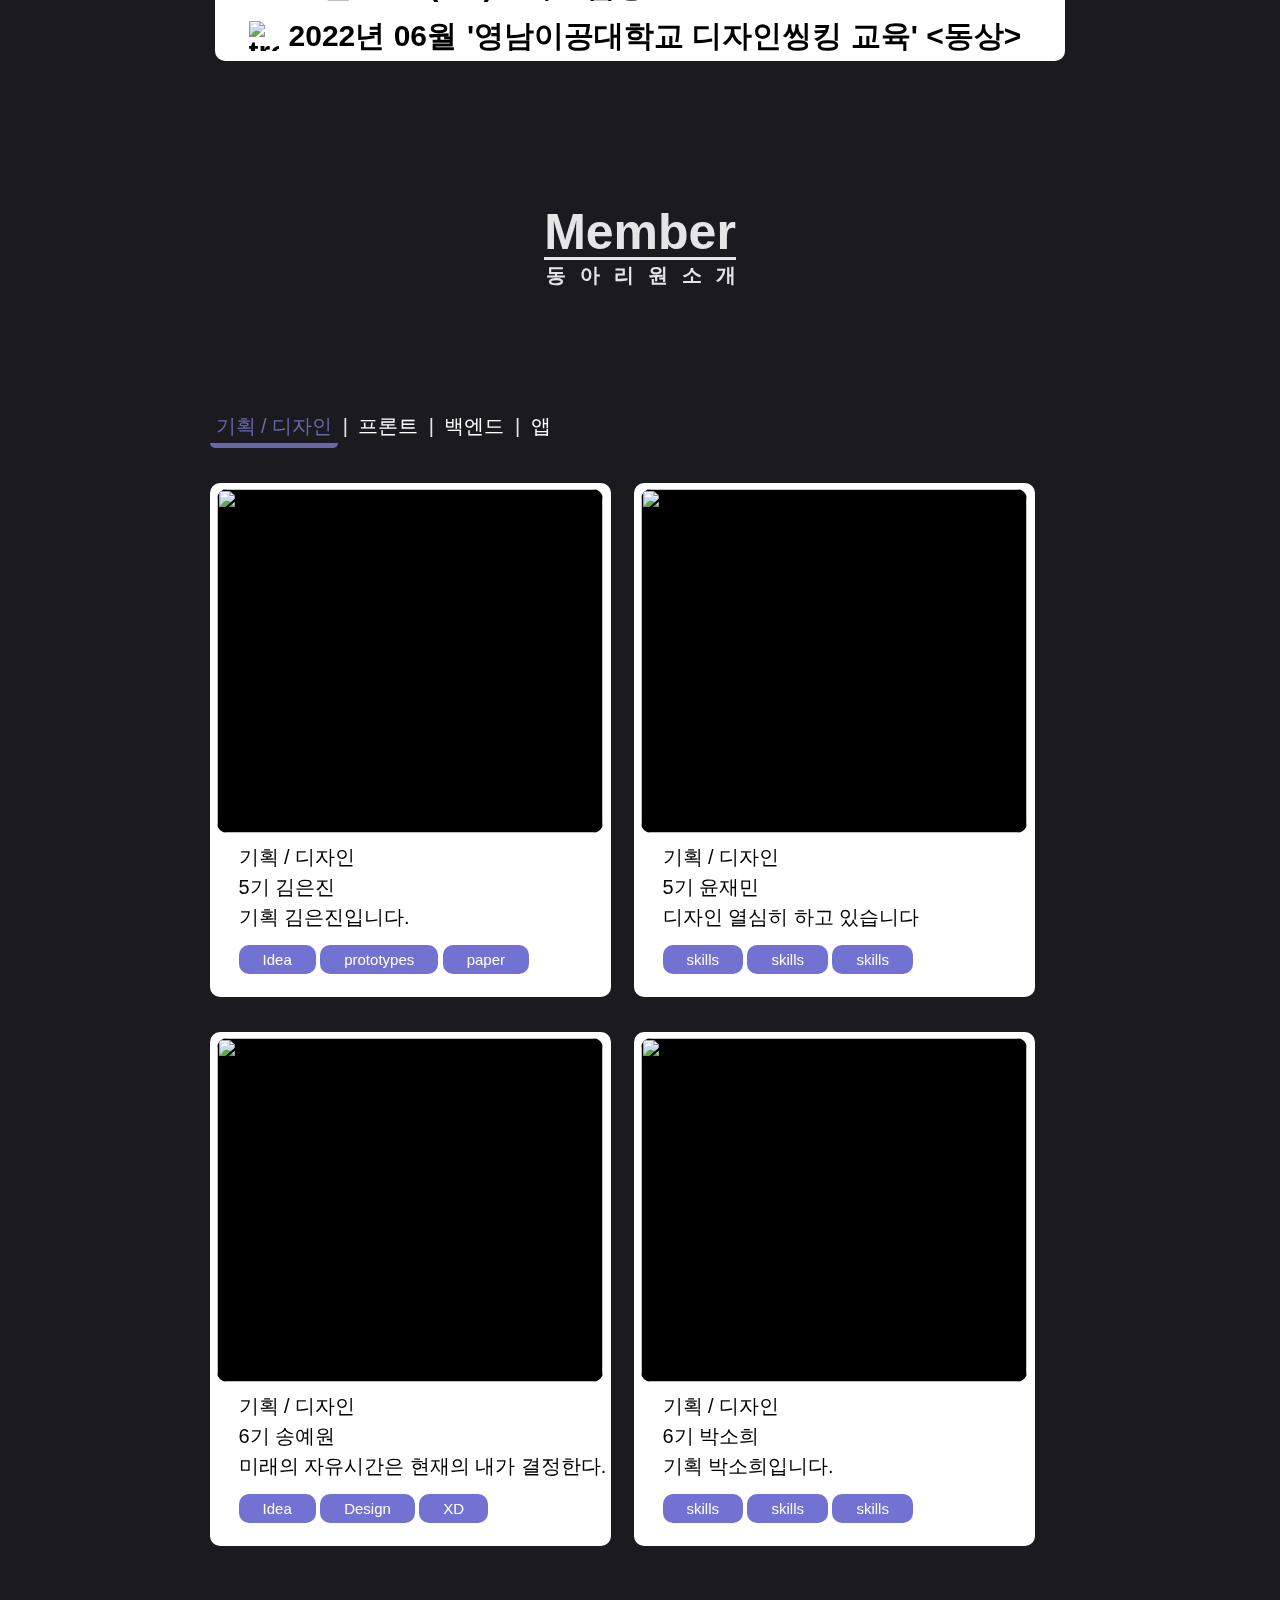
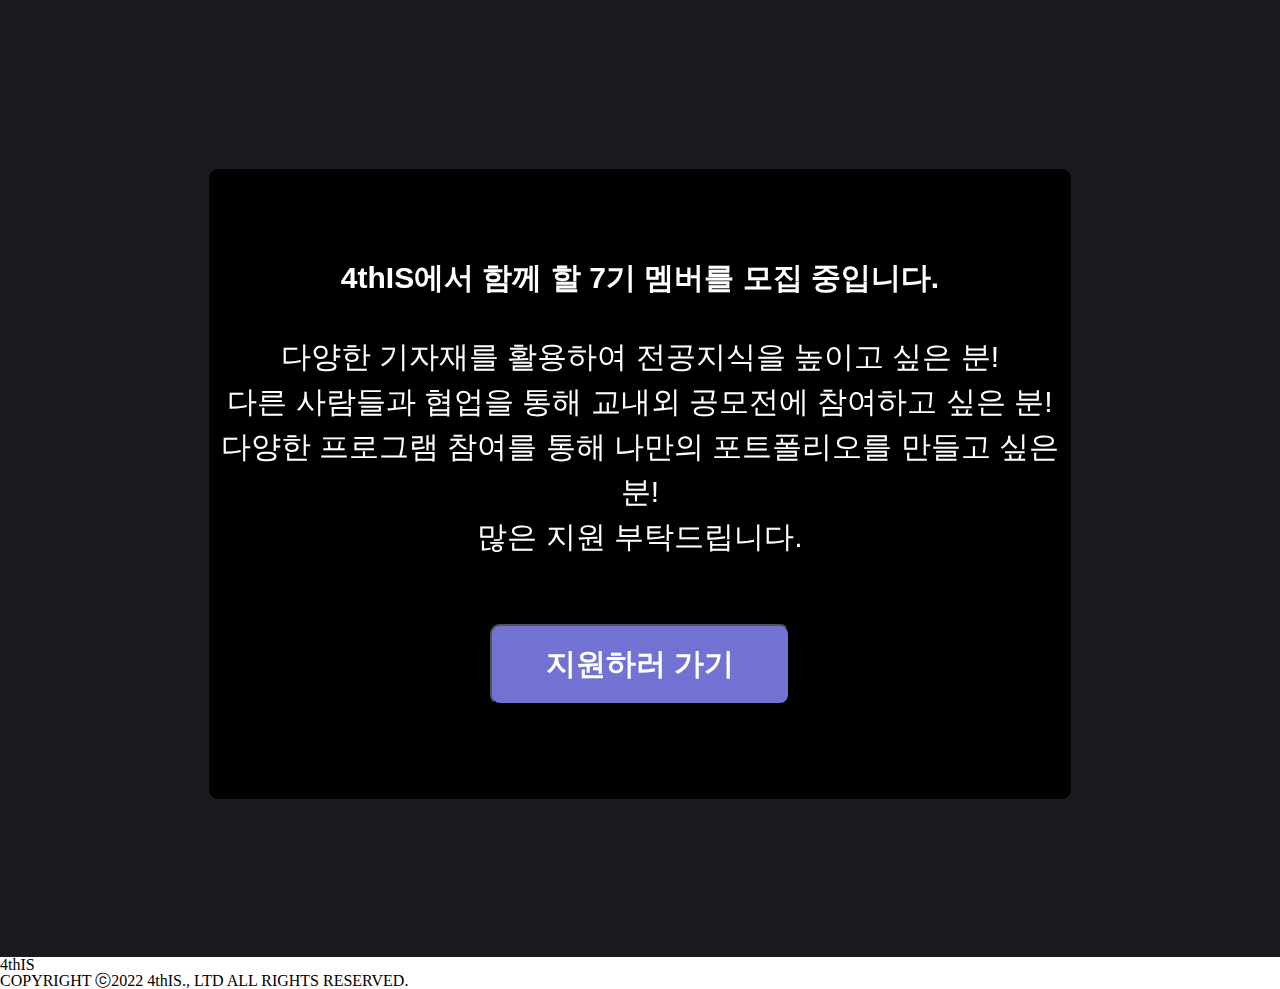
==== commit e8dbd925: "Merge branch 'main' of https://github.com/taemin-jang/4thIS_Page_FE" ====
--- a/src/index.html
+++ b/src/index.html
@@ -553,7 +553,7 @@
                     <p>기획 김은진입니다.</p>
                   </div>
                   <div class="member__card--skills">
-                    <span>idea</span>
+                    <span>Idea</span>
                     <span>prototypes</span>
                     <span>paper</span>
                   </div>
@@ -583,9 +583,9 @@
                     <p>미래의 자유시간은 현재의 내가 결정한다.</p>
                   </div>
                   <div class="member__card--skills">
-                    <span>skills</span>
-                    <span>skills</span>
-                    <span>skills</span>
+                    <span>Idea</span>
+                    <span>Design</span>
+                    <span>XD</span>
                   </div>
                 </div>
                 <div class="member__card">
@@ -678,9 +678,10 @@
                     <p>프론트엔드 한재성입니다</p>
                   </div>
                   <div class="member__card--skills">
+                    <span>XD</span>
+                    <span>prototype</span>
                     <span>HTML</span>
                     <span>CSS</span>
-                    <span>JS</span>
                   </div>
                 </div>
               </div>
@@ -726,8 +727,7 @@
                   </div>
                   <div class="member__card--skills">
                     <span>AWS</span>
-                    <span>SQL</span>
-                    <span>skills</span>
+                    <span>flutter</span>
                   </div>
                 </div>
                 <div class="member__card">
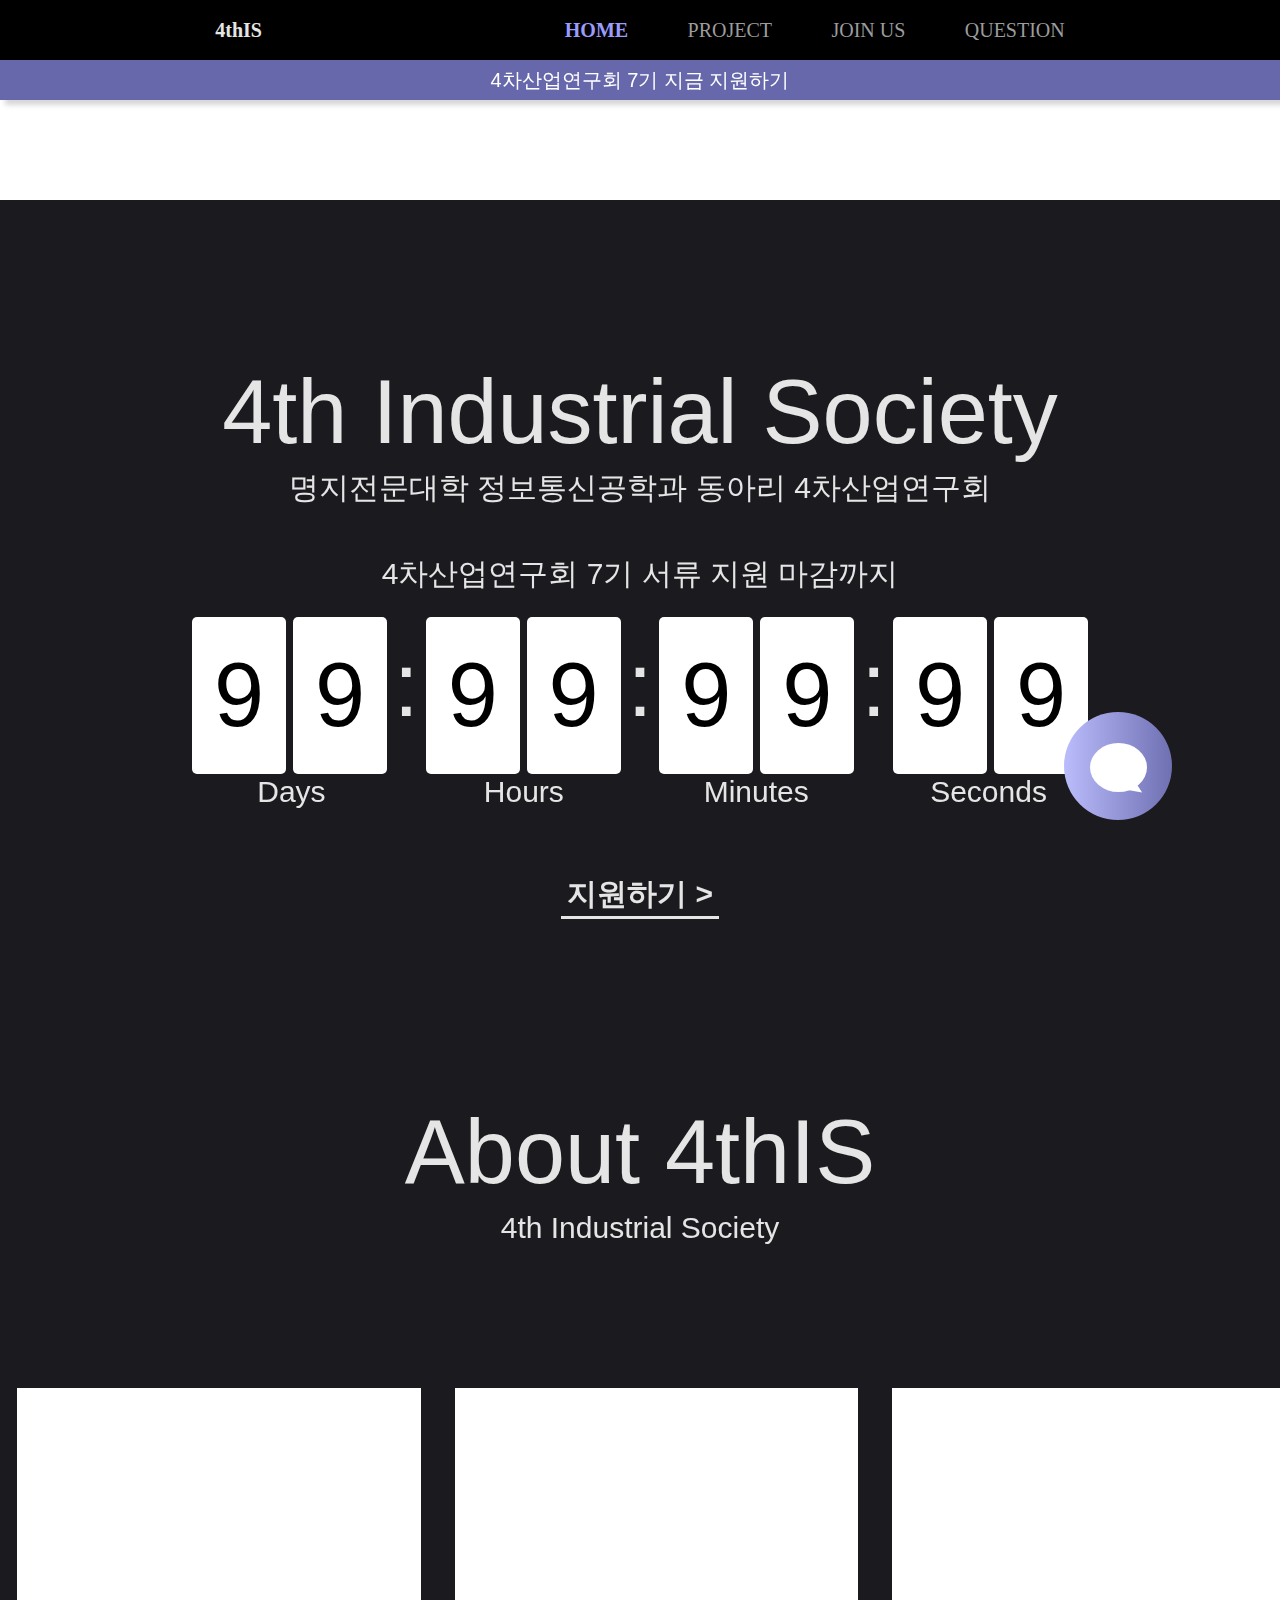
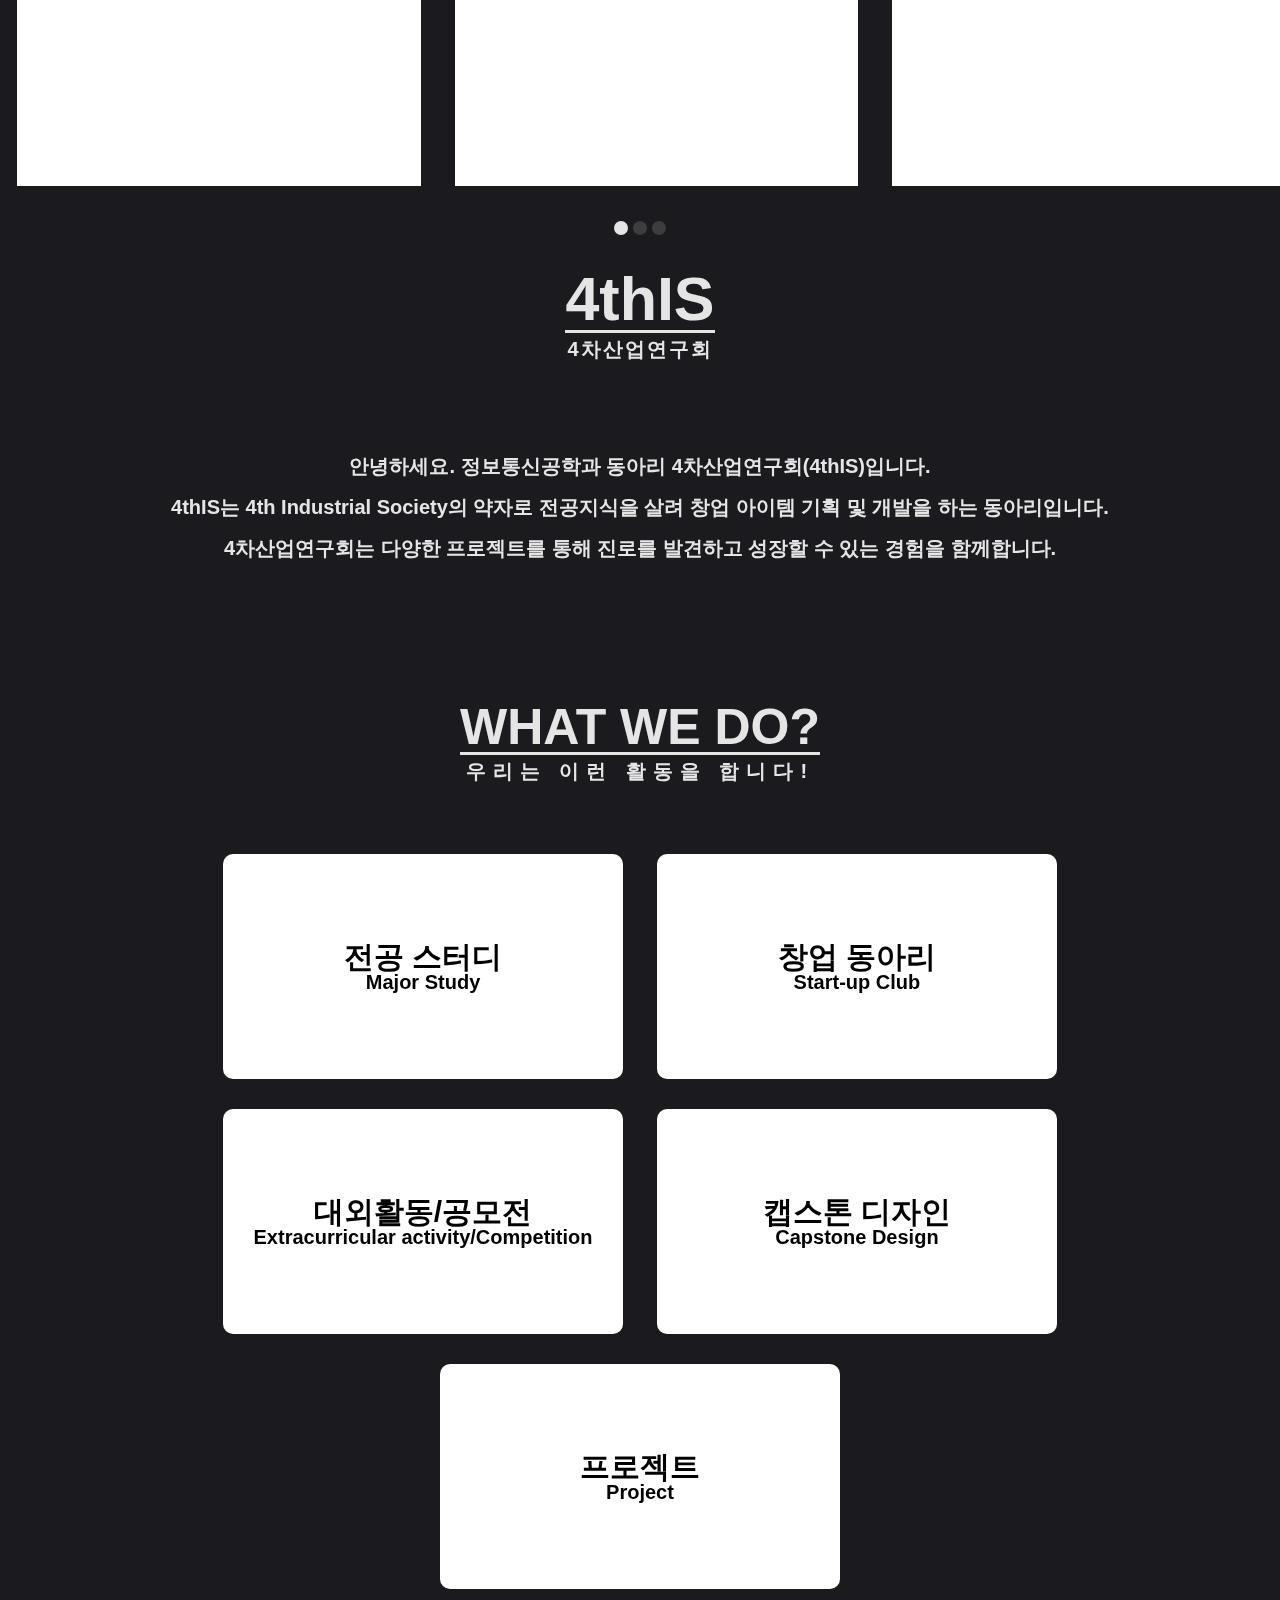
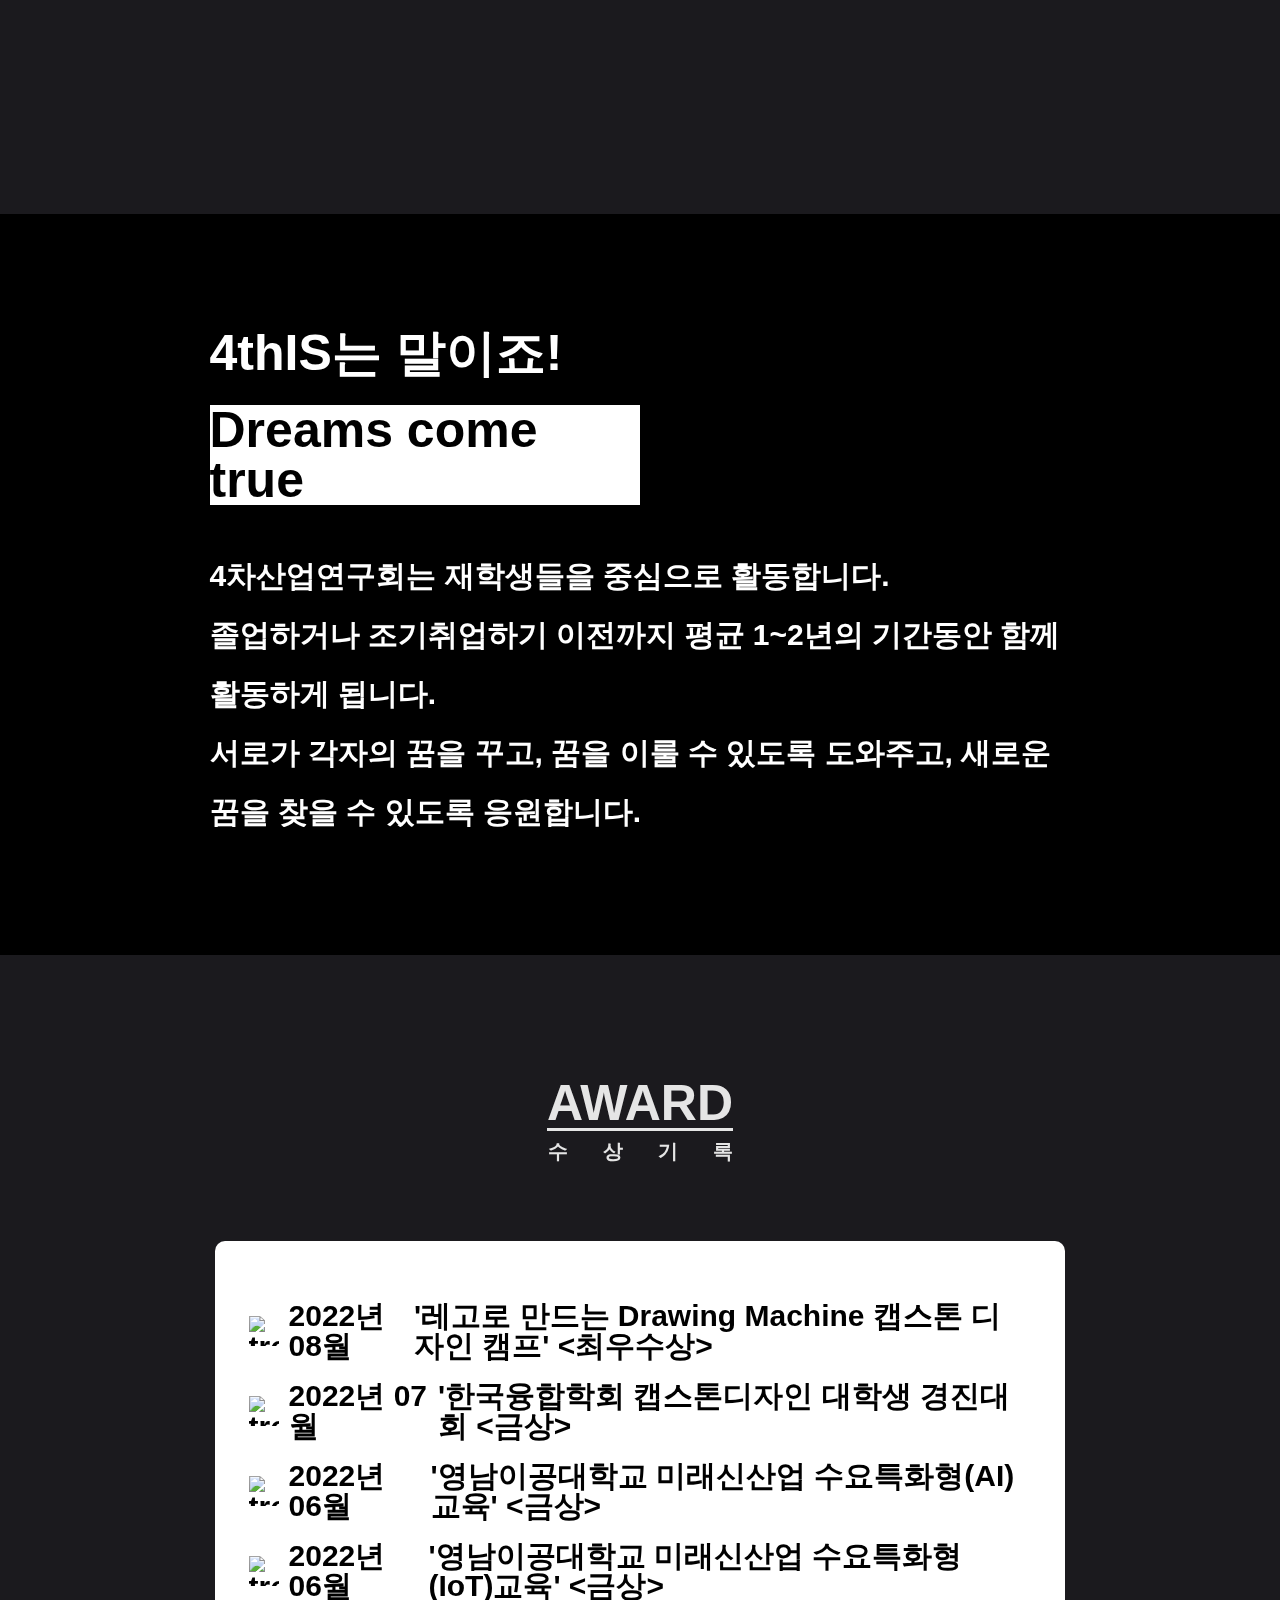
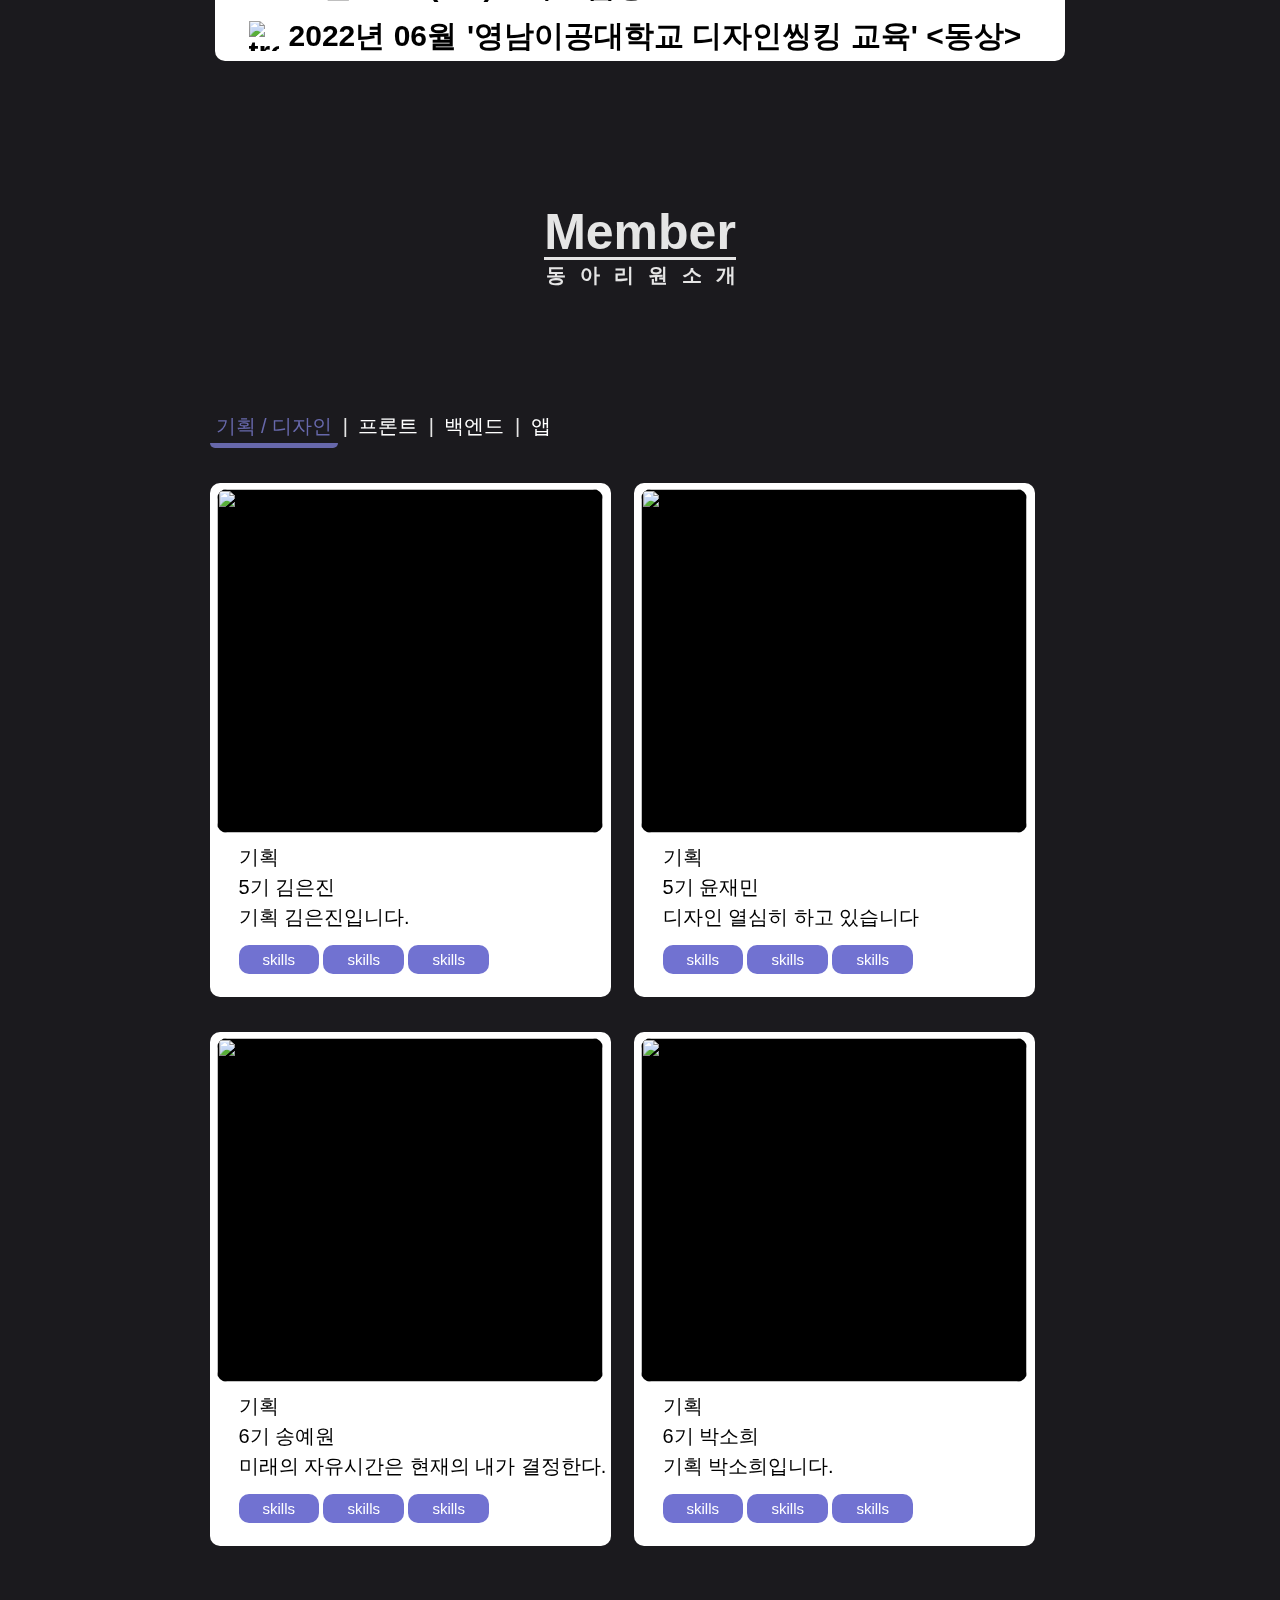
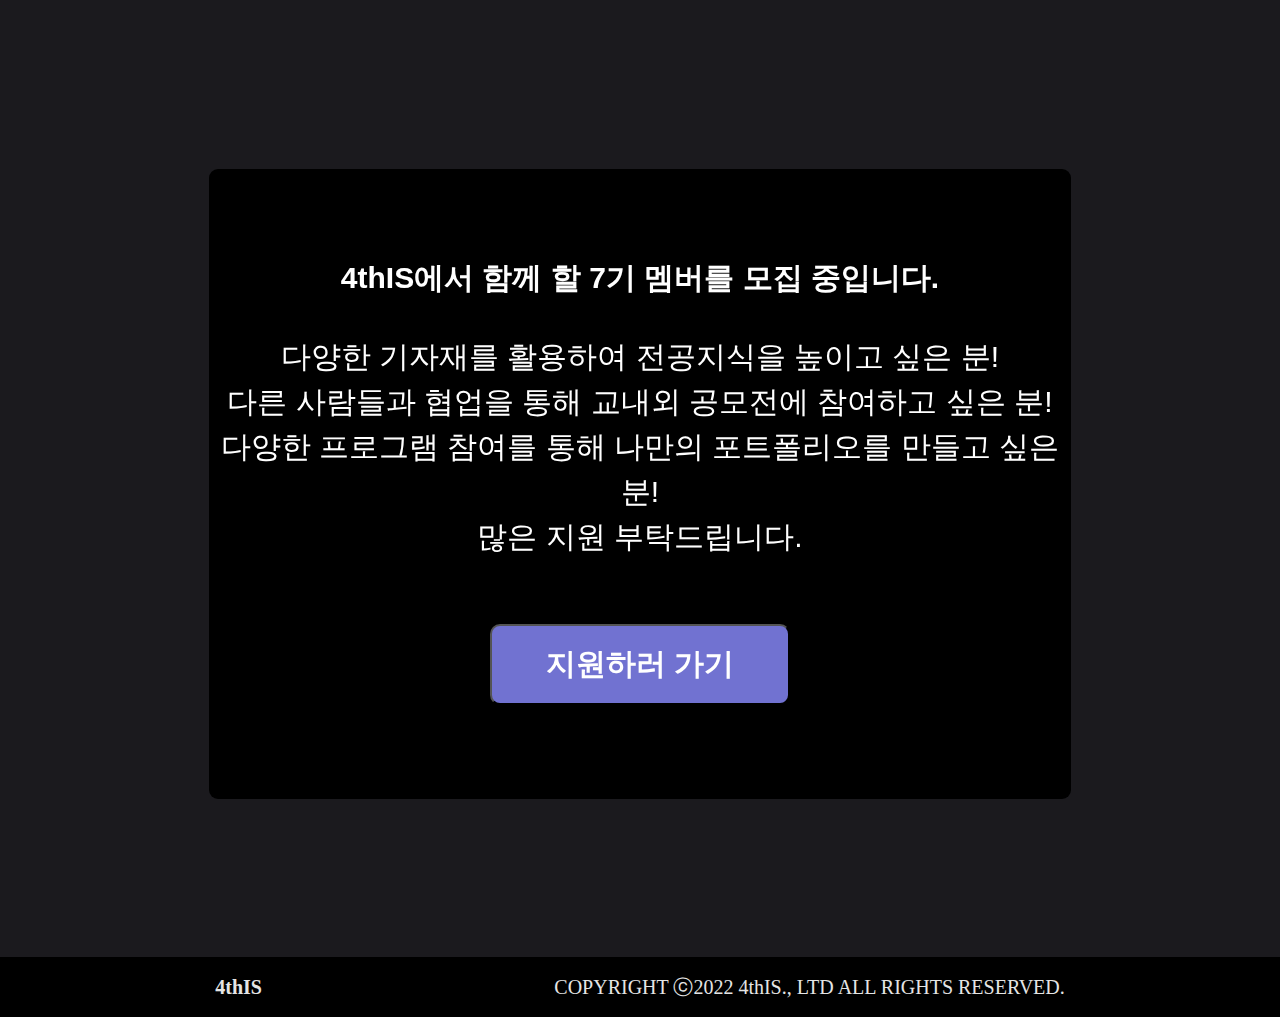
==== commit 66cc26bc: "[소스 수정] img 경로 수정" ====
--- a/src/index.html
+++ b/src/index.html
@@ -78,9 +78,7 @@
         </div>
       </div>
       <div class="header__support--button">
-        <button>
-          <a href="./join-us.html">4차산업연구회 7기 지원하러 가기</a>
-        </button>
+        <button>4차산업연구회 7기 지금 지원하기</button>
       </div>
     </header>
     <!-- 메인 -->
@@ -149,31 +147,31 @@
           <div class="about__gallery">
             <div class="about__gallery--image">
               <img
-                src="./src/assets/images/home/about__gallery--image/about__gallery--image-1.jpg"
+                src="./assets/images/home/about__gallery--image/about__gallery--image-1.jpg"
                 alt=""
               />
             </div>
             <div class="about__gallery--image">
               <img
-                src="./src/assets/images/home/about__gallery--image/about__gallery--image-2.jpg"
+                src="./assets/images/home/about__gallery--image/about__gallery--image-2.jpg"
                 alt=""
               />
             </div>
             <div class="about__gallery--image">
               <img
-                src="./src/assets/images/home/about__gallery--image/about__gallery--image-3.jpg"
+                src="./assets/images/home/about__gallery--image/about__gallery--image-3.jpg"
                 alt=""
               />
             </div>
             <div class="about__gallery--image">
               <img
-                src="./src/assets/images/home/about__gallery--image/about__gallery--image-6.jpg"
+                src="./assets/images/home/about__gallery--image/about__gallery--image-6.jpg"
                 alt=""
               />
             </div>
             <div class="about__gallery--image">
               <img
-                src="./src/assets/images/home/about__gallery--image/about__gallery--image-7.jpg"
+                src="./assets/images/home/about__gallery--image/about__gallery--image-7.jpg"
                 alt=""
               />
             </div>
@@ -426,7 +424,7 @@
             <div class="award__scroll-content">
               <div class="award__scroll-content--div">
                 <img
-                  src="./src/assets/images/home/trophy-icon.png"
+                  src="./assets/images/home/trophy-icon.png"
                   alt="trophy-icon"
                 />
                 <div class="award__scroll-content--p">
@@ -439,7 +437,7 @@
               </div>
               <div class="award__scroll-content--div">
                 <img
-                  src="./src/assets/images/home/trophy-icon.png"
+                  src="./assets/images/home/trophy-icon.png"
                   alt="trophy-icon"
                 />
                 <div class="award__scroll-content--p">
@@ -449,7 +447,7 @@
               </div>
               <div class="award__scroll-content--div">
                 <img
-                  src="./src/assets/images/home/trophy-icon.png"
+                  src="./assets/images/home/trophy-icon.png"
                   alt="trophy-icon"
                 />
                 <div class="award__scroll-content--p">
@@ -459,7 +457,7 @@
               </div>
               <div class="award__scroll-content--div">
                 <img
-                  src="./src/assets/images/home/trophy-icon.png"
+                  src="./assets/images/home/trophy-icon.png"
                   alt="trophy-icon"
                 />
                 <div class="award__scroll-content--p">
@@ -469,7 +467,7 @@
               </div>
               <div class="award__scroll-content--div">
                 <img
-                  src="./src/assets/images/home/trophy-icon.png"
+                  src="./assets/images/home/trophy-icon.png"
                   alt="trophy-icon"
                 />
                 <div class="award__scroll-content--p">
@@ -479,7 +477,7 @@
               </div>
               <div class="award__scroll-content--div">
                 <img
-                  src="./src/assets/images/home/trophy-icon.png"
+                  src="./assets/images/home/trophy-icon.png"
                   alt="trophy-icon"
                 />
                 <div class="award__scroll-content--p">
@@ -489,17 +487,17 @@
               </div>
               <div class="award__scroll-content--div">
                 <img
-                  src="./src/assets/images/home/trophy-icon.png"
+                  src="./assets/images/home/trophy-icon.png"
                   alt="trophy-icon"
                 />
                 <div class="award__scroll-content--p">
                   <p>2022년 05월</p>
-                  <p>'전공스터디 그룹운영실적' <우수팀></p>
+                  <p>'전공스터디 그룹운영실적' <우수팀> 역</p>
                 </div>
               </div>
               <div class="award__scroll-content--div">
                 <img
-                  src="./src/assets/images/home/trophy-icon.png"
+                  src="./assets/images/home/trophy-icon.png"
                   alt="trophy-icon"
                 />
                 <div class="award__scroll-content--p">
@@ -509,7 +507,7 @@
               </div>
               <div class="award__scroll-content--div">
                 <img
-                  src="./src/assets/images/home/trophy-icon.png"
+                  src="./assets/images/home/trophy-icon.png"
                   alt="trophy-icon"
                 />
                 <div class="award__scroll-content--p">
@@ -545,25 +543,25 @@
               <div class="member__card-column--div active">
                 <div class="member__card">
                   <div class="member__card--image">
-                    <img src="/src/assets/images/home/member/김은진.jpg" />
-                  </div>
-                  <div class="member__card--content">
-                    <p>기획 / 디자인</p>
+                    <img src="./assets/images/home/member/김은진.jpg" />
+                  </div>
+                  <div class="member__card--content">
+                    <p>기획</p>
                     <p>5기 김은진</p>
                     <p>기획 김은진입니다.</p>
                   </div>
                   <div class="member__card--skills">
-                    <span>Idea</span>
-                    <span>prototypes</span>
-                    <span>paper</span>
-                  </div>
-                </div>
-                <div class="member__card">
-                  <div class="member__card--image">
-                    <img src="/src/assets/images/home/member/윤재민.jpg" />
-                  </div>
-                  <div class="member__card--content">
-                    <p>기획 / 디자인</p>
+                    <span>skills</span>
+                    <span>skills</span>
+                    <span>skills</span>
+                  </div>
+                </div>
+                <div class="member__card">
+                  <div class="member__card--image">
+                    <img src="./assets/images/home/member/윤재민.jpg" />
+                  </div>
+                  <div class="member__card--content">
+                    <p>기획</p>
                     <p>5기 윤재민</p>
                     <p>디자인 열심히 하고 있습니다</p>
                   </div>
@@ -575,25 +573,25 @@
                 </div>
                 <div class="member__card">
                   <div class="member__card--image">
-                    <img src="/src/assets/images/home/member/송예원.jpg" />
-                  </div>
-                  <div class="member__card--content">
-                    <p>기획 / 디자인</p>
+                    <img src="./assets/images/home/member/송예원.jpg" />
+                  </div>
+                  <div class="member__card--content">
+                    <p>기획</p>
                     <p>6기 송예원</p>
                     <p>미래의 자유시간은 현재의 내가 결정한다.</p>
                   </div>
                   <div class="member__card--skills">
-                    <span>Idea</span>
-                    <span>Design</span>
-                    <span>XD</span>
-                  </div>
-                </div>
-                <div class="member__card">
-                  <div class="member__card--image">
-                    <img src="/src/assets/images/home/member/박소희.jpg" />
-                  </div>
-                  <div class="member__card--content">
-                    <p>기획 / 디자인</p>
+                    <span>skills</span>
+                    <span>skills</span>
+                    <span>skills</span>
+                  </div>
+                </div>
+                <div class="member__card">
+                  <div class="member__card--image">
+                    <img src="./assets/images/home/member/박소희.jpg" />
+                  </div>
+                  <div class="member__card--content">
+                    <p>기획</p>
                     <p>6기 박소희</p>
                     <p>기획 박소희입니다.</p>
                   </div>
@@ -607,7 +605,7 @@
               <div class="member__card-column--div">
                 <div class="member__card">
                   <div class="member__card--image">
-                    <img src="/src/assets/images/home/member/장태민.png" />
+                    <img src="./assets/images/home/member/장태민.png" />
                   </div>
                   <div class="member__card--content">
                     <p>프론트</p>
@@ -615,15 +613,14 @@
                     <p>github.com/taemin-jang</p>
                   </div>
                   <div class="member__card--skills">
-                    <span>HTML</span>
-                    <span>CSS</span>
-                    <span>JS</span>
-                    <span>Vue.js</span>
-                  </div>
-                </div>
-                <div class="member__card">
-                  <div class="member__card--image">
-                    <img src="/src/assets/images/home/member/김은정.jpg" />
+                    <span>skills</span>
+                    <span>skills</span>
+                    <span>skills</span>
+                  </div>
+                </div>
+                <div class="member__card">
+                  <div class="member__card--image">
+                    <img src="./assets/images/home/member/김은정.jpg" />
                   </div>
                   <div class="member__card--content">
                     <p>프론트</p>
@@ -631,14 +628,14 @@
                     <p>프론트엔드 김은정입니다</p>
                   </div>
                   <div class="member__card--skills">
-                    <span>HTML</span>
-                    <span>CSS</span>
-                    <span>JS</span>
-                  </div>
-                </div>
-                <div class="member__card">
-                  <div class="member__card--image">
-                    <img src="/src/assets/images/home/member/이설아.jpg" />
+                    <span>skills</span>
+                    <span>skills</span>
+                    <span>skills</span>
+                  </div>
+                </div>
+                <div class="member__card">
+                  <div class="member__card--image">
+                    <img src="./assets/images/home/member/이설아.jpg" />
                   </div>
                   <div class="member__card--content">
                     <p>프론트</p>
@@ -646,15 +643,14 @@
                     <p>프론트엔드 이설아입니다</p>
                   </div>
                   <div class="member__card--skills">
-                    <span>HTML</span>
-                    <span>CSS</span>
-                    <span>JS</span>
-                    <span>MySQL</span>
-                  </div>
-                </div>
-                <div class="member__card">
-                  <div class="member__card--image">
-                    <img src="/src/assets/images/home/member/이주은.jpg" />
+                    <span>skills</span>
+                    <span>skills</span>
+                    <span>skills</span>
+                  </div>
+                </div>
+                <div class="member__card">
+                  <div class="member__card--image">
+                    <img src="./assets/images/home/member/이주은.jpg" />
                   </div>
                   <div class="member__card--content">
                     <p>프론트</p>
@@ -662,15 +658,14 @@
                     <p>프론트엔드 이주은입니다</p>
                   </div>
                   <div class="member__card--skills">
-                    <span>XD</span>
-                    <span>prototype</span>
-                    <span>HTML</span>
-                    <span>CSS</span>
-                  </div>
-                </div>
-                <div class="member__card">
-                  <div class="member__card--image">
-                    <img src="/src/assets/images/home/member/한재성.jpg" />
+                    <span>skills</span>
+                    <span>skills</span>
+                    <span>skills</span>
+                  </div>
+                </div>
+                <div class="member__card">
+                  <div class="member__card--image">
+                    <img src="./assets/images/home/member/한재성.jpg" />
                   </div>
                   <div class="member__card--content">
                     <p>프론트</p>
@@ -678,17 +673,16 @@
                     <p>프론트엔드 한재성입니다</p>
                   </div>
                   <div class="member__card--skills">
-                    <span>XD</span>
-                    <span>prototype</span>
-                    <span>HTML</span>
-                    <span>CSS</span>
+                    <span>skills</span>
+                    <span>skills</span>
+                    <span>skills</span>
                   </div>
                 </div>
               </div>
               <div class="member__card-column--div">
                 <div class="member__card">
                   <div class="member__card--image">
-                    <img src="/src/assets/images/home/member/김민우.jpg" />
+                    <img src="./assets/images/home/member/김민우.jpg" />
                   </div>
                   <div class="member__card--content">
                     <p>백엔드</p>
@@ -696,14 +690,14 @@
                     <p>직접 뭔가 만드는 걸 좋아합니다</p>
                   </div>
                   <div class="member__card--skills">
-                    <span>node.js</span>
-                    <span>Spring</span>
-                    <span>SQL</span>
-                  </div>
-                </div>
-                <div class="member__card">
-                  <div class="member__card--image">
-                    <img src="/src/assets/images/home/member/김민지.png" />
+                    <span>skills</span>
+                    <span>skills</span>
+                    <span>skills</span>
+                  </div>
+                </div>
+                <div class="member__card">
+                  <div class="member__card--image">
+                    <img src="./assets/images/home/member/김민지.png" />
                   </div>
                   <div class="member__card--content">
                     <p>백엔드</p>
@@ -711,14 +705,14 @@
                     <p>백엔드 김밍찌입니다</p>
                   </div>
                   <div class="member__card--skills">
-                    <span>django</span>
-                    <span>Springboot</span>
-                    <span>MySQL</span>
-                  </div>
-                </div>
-                <div class="member__card">
-                  <div class="member__card--image">
-                    <img src="/src/assets/images/home/member/최태호.png" />
+                    <span>skills</span>
+                    <span>skills</span>
+                    <span>skills</span>
+                  </div>
+                </div>
+                <div class="member__card">
+                  <div class="member__card--image">
+                    <img src="./assets/images/home/member/최태호.png" />
                   </div>
                   <div class="member__card--content">
                     <p>백엔드</p>
@@ -726,13 +720,14 @@
                     <p>안녕하세요</p>
                   </div>
                   <div class="member__card--skills">
-                    <span>AWS</span>
-                    <span>flutter</span>
-                  </div>
-                </div>
-                <div class="member__card">
-                  <div class="member__card--image">
-                    <img src="/src/assets/images/home/member/김민성.png" />
+                    <span>skills</span>
+                    <span>skills</span>
+                    <span>skills</span>
+                  </div>
+                </div>
+                <div class="member__card">
+                  <div class="member__card--image">
+                    <img src="./assets/images/home/member/김민성.png" />
                   </div>
                   <div class="member__card--content">
                     <p>백엔드</p>
@@ -747,7 +742,7 @@
                 </div>
                 <div class="member__card">
                   <div class="member__card--image">
-                    <img src="/src/assets/images/home/member/이우진.png" />
+                    <img src="./assets/images/home/member/이우진.png" />
                   </div>
                   <div class="member__card--content">
                     <p>백엔드</p>
@@ -764,7 +759,7 @@
               <div class="member__card-column--div">
                 <div class="member__card">
                   <div class="member__card--image">
-                    <img src="/src/assets/images/home/member/유민상.png" />
+                    <img src="./assets/images/home/member/유민상.png" />
                   </div>
                   <div class="member__card--content">
                     <p>앱</p>
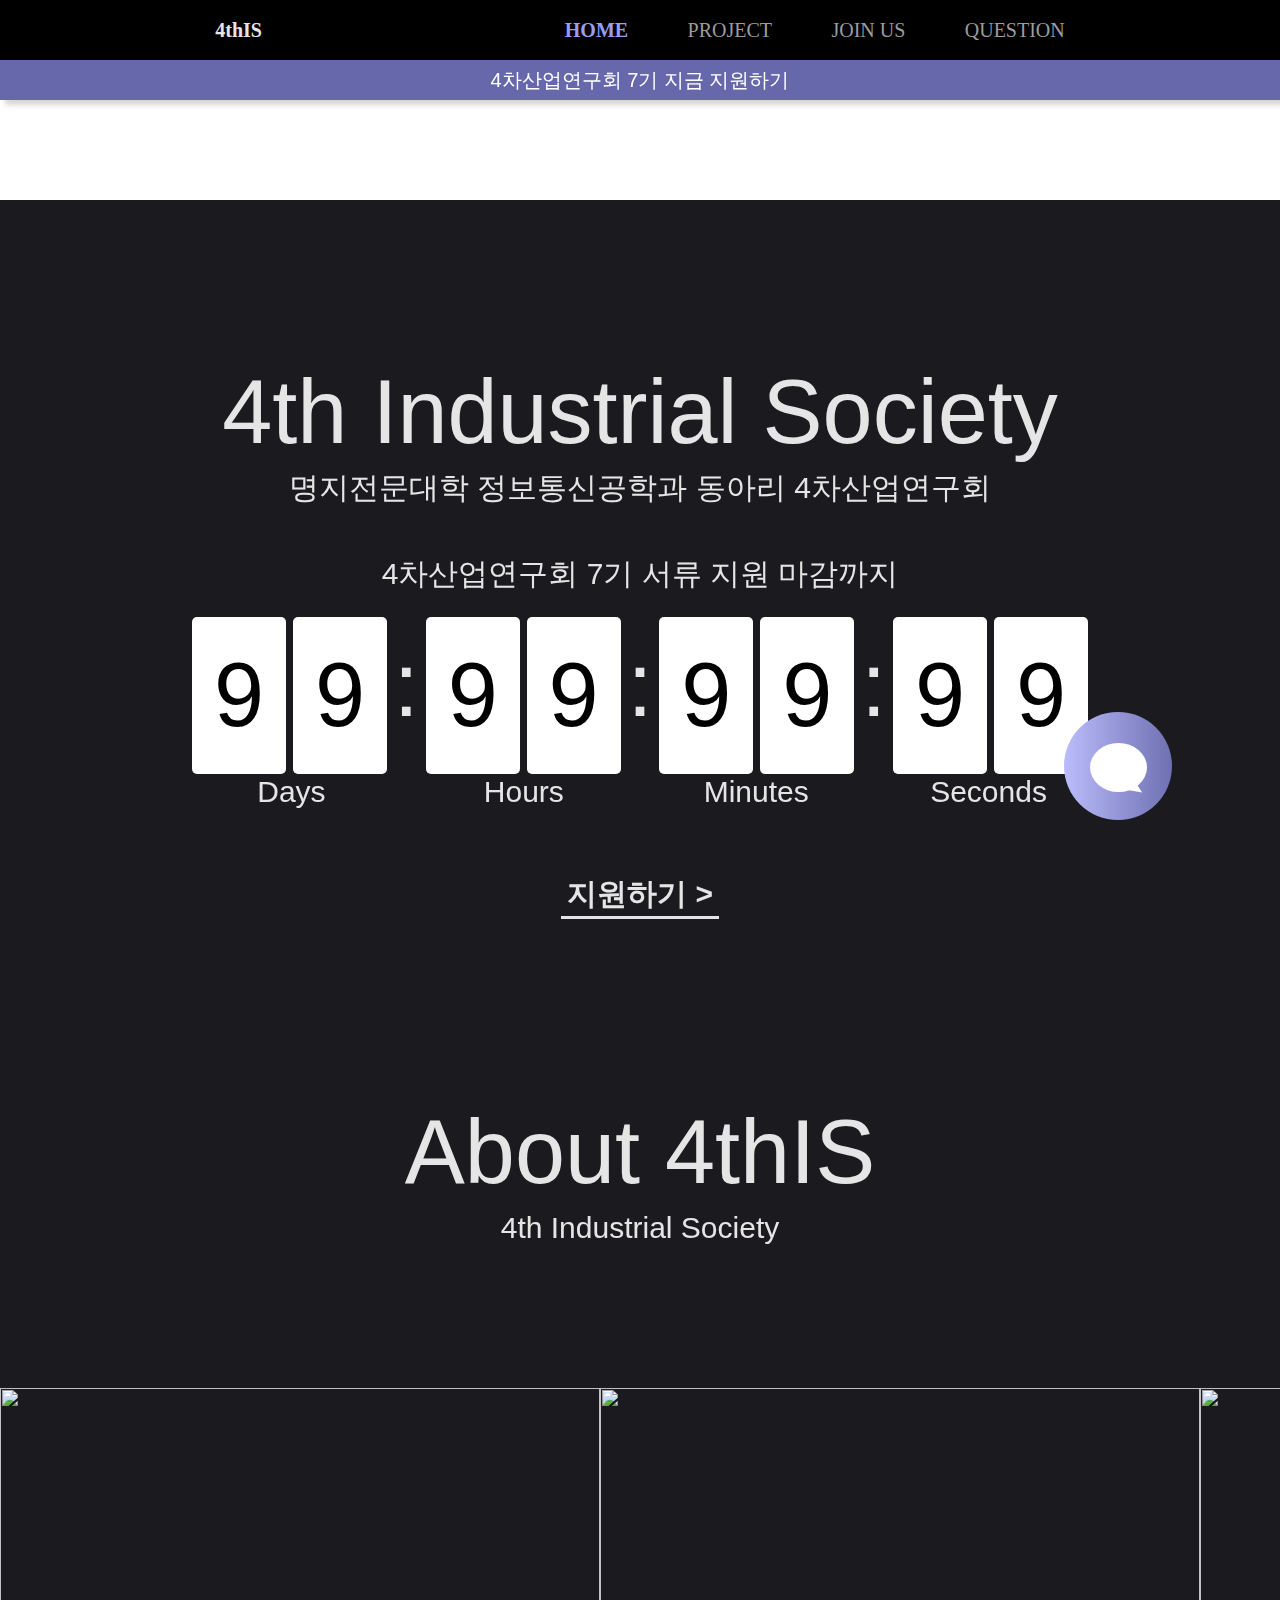
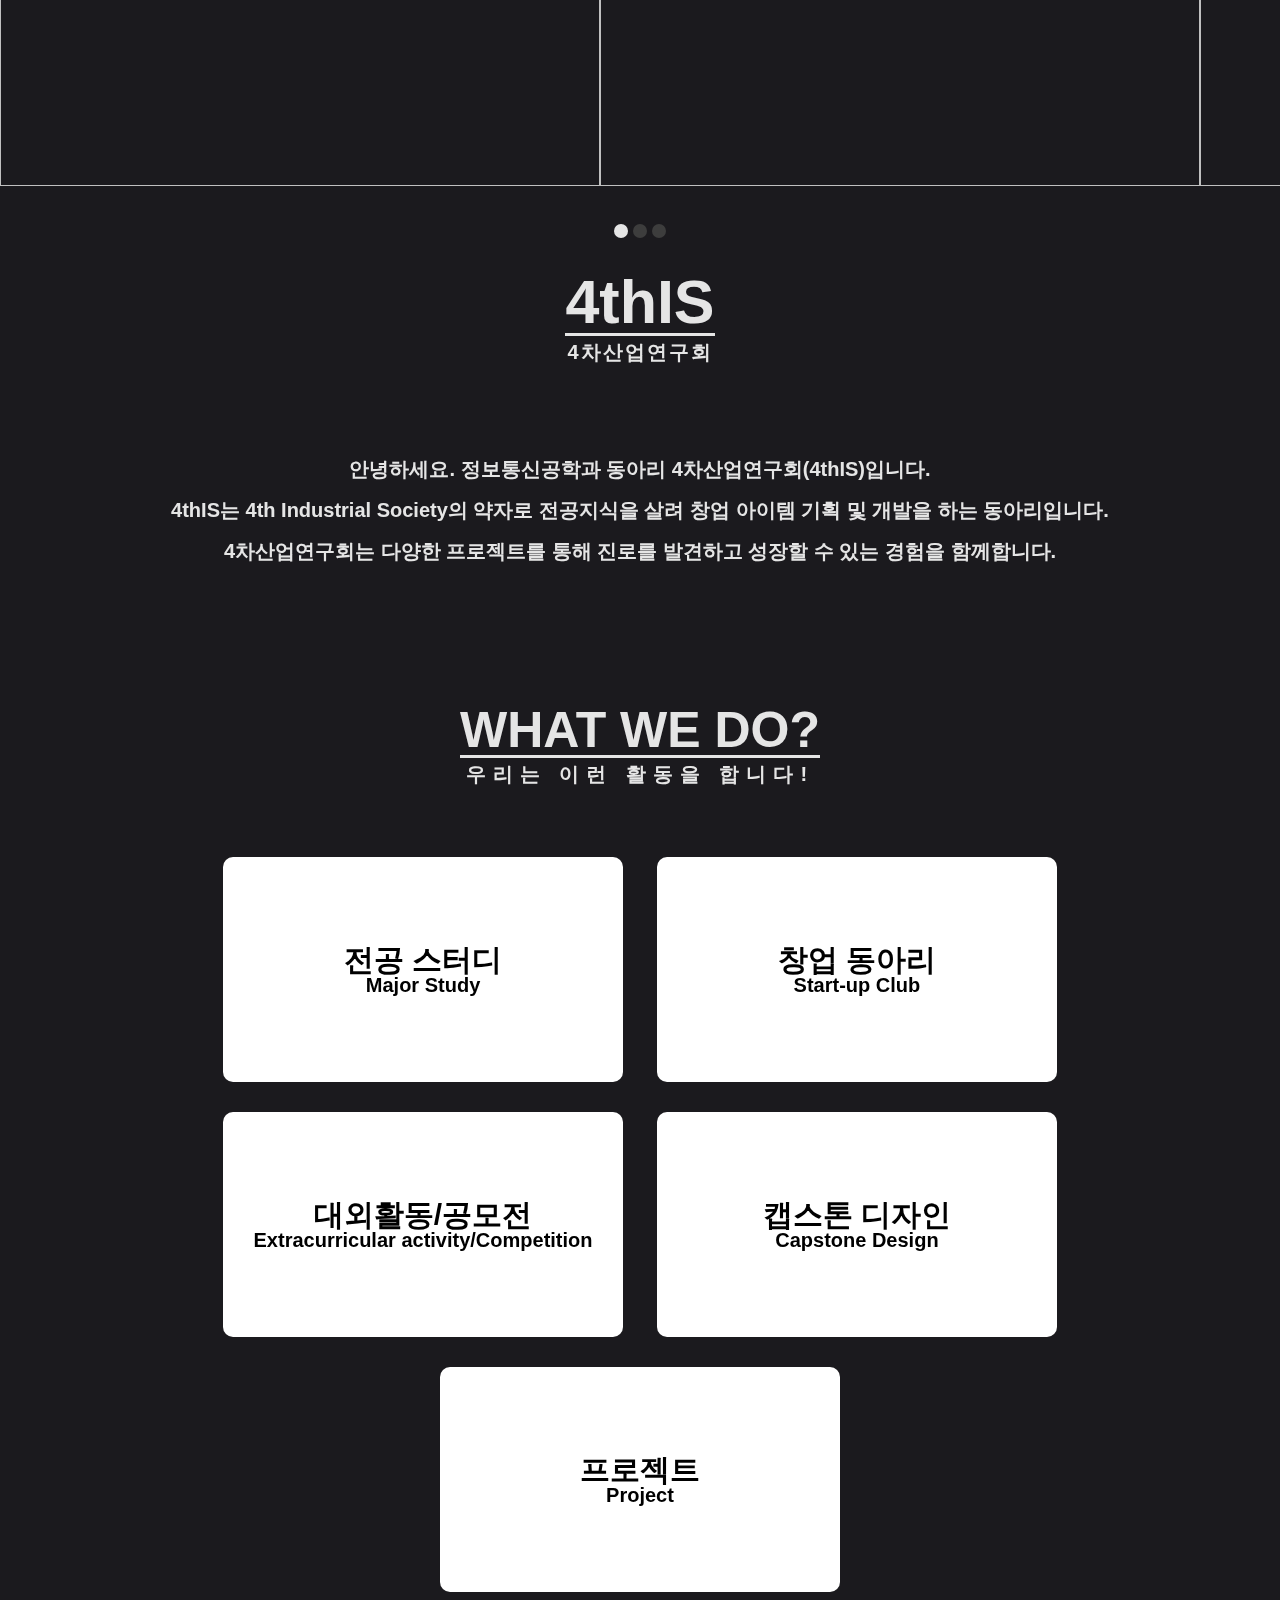
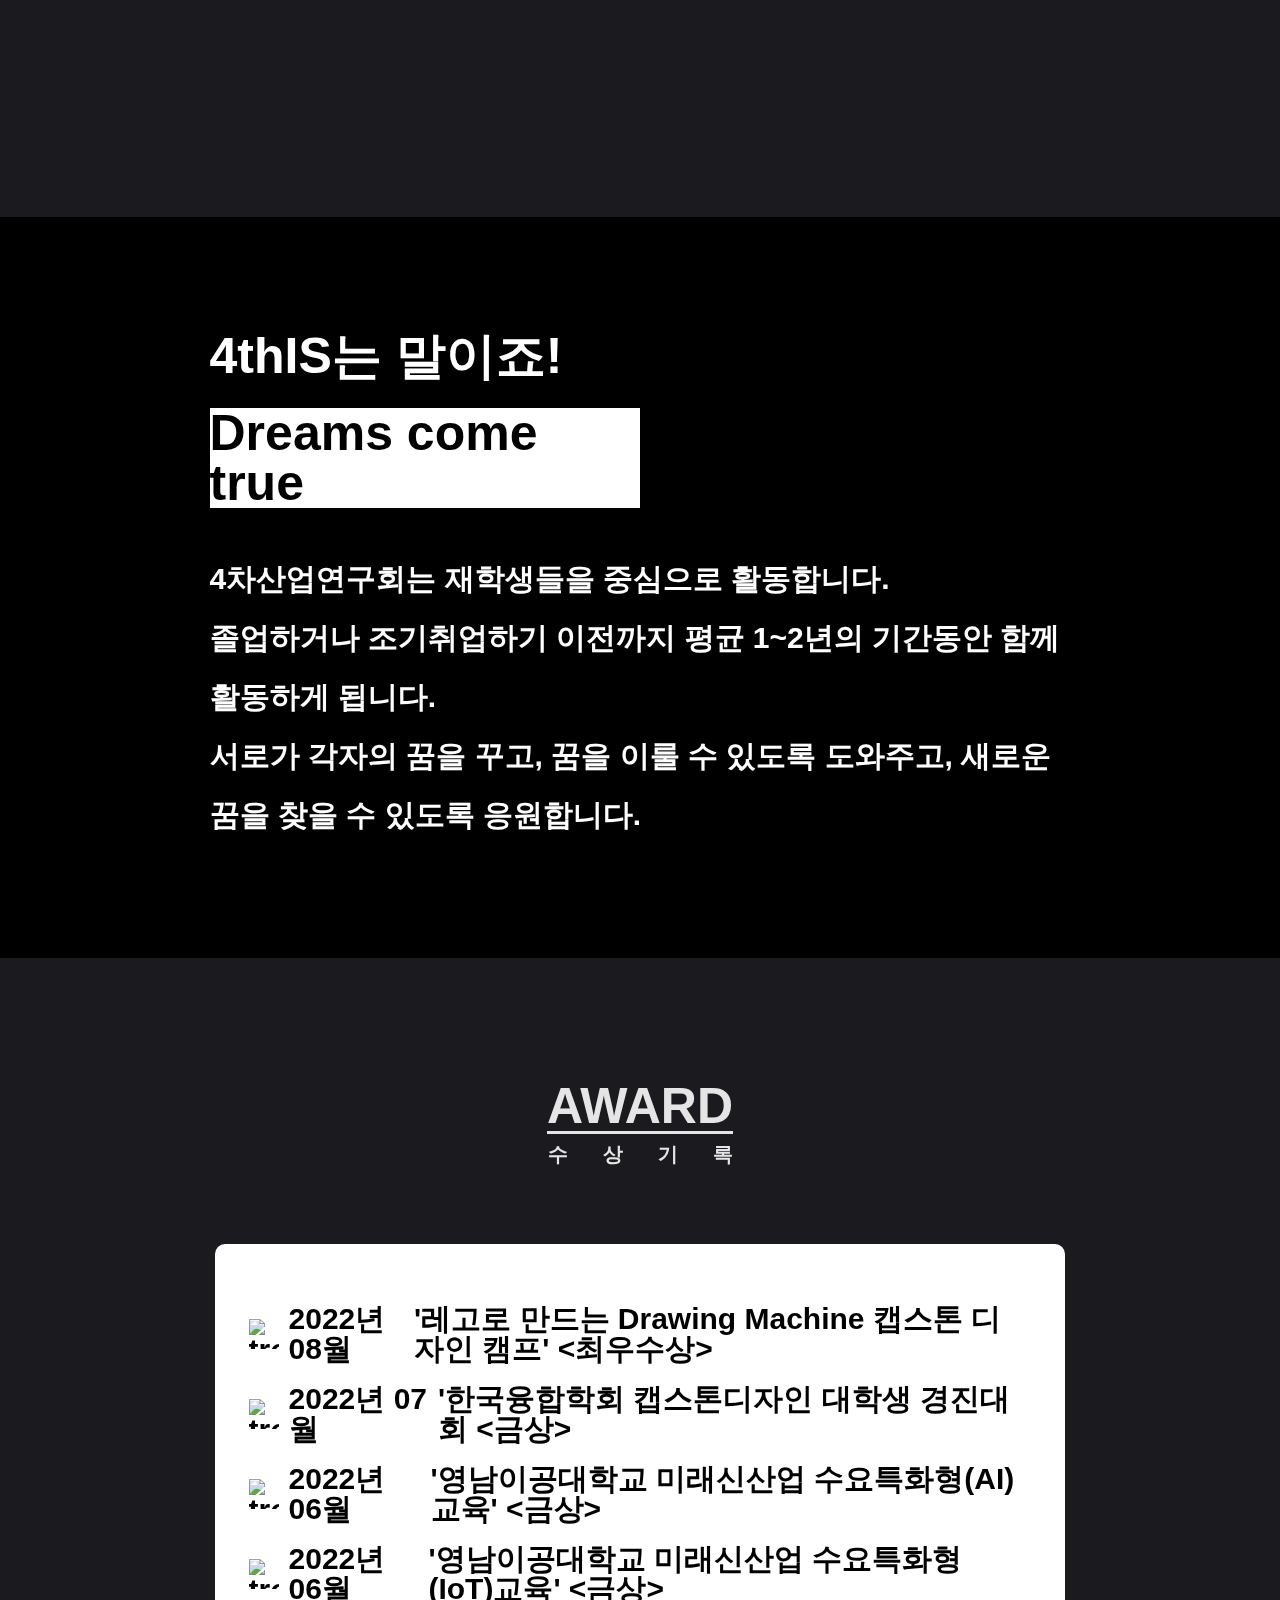
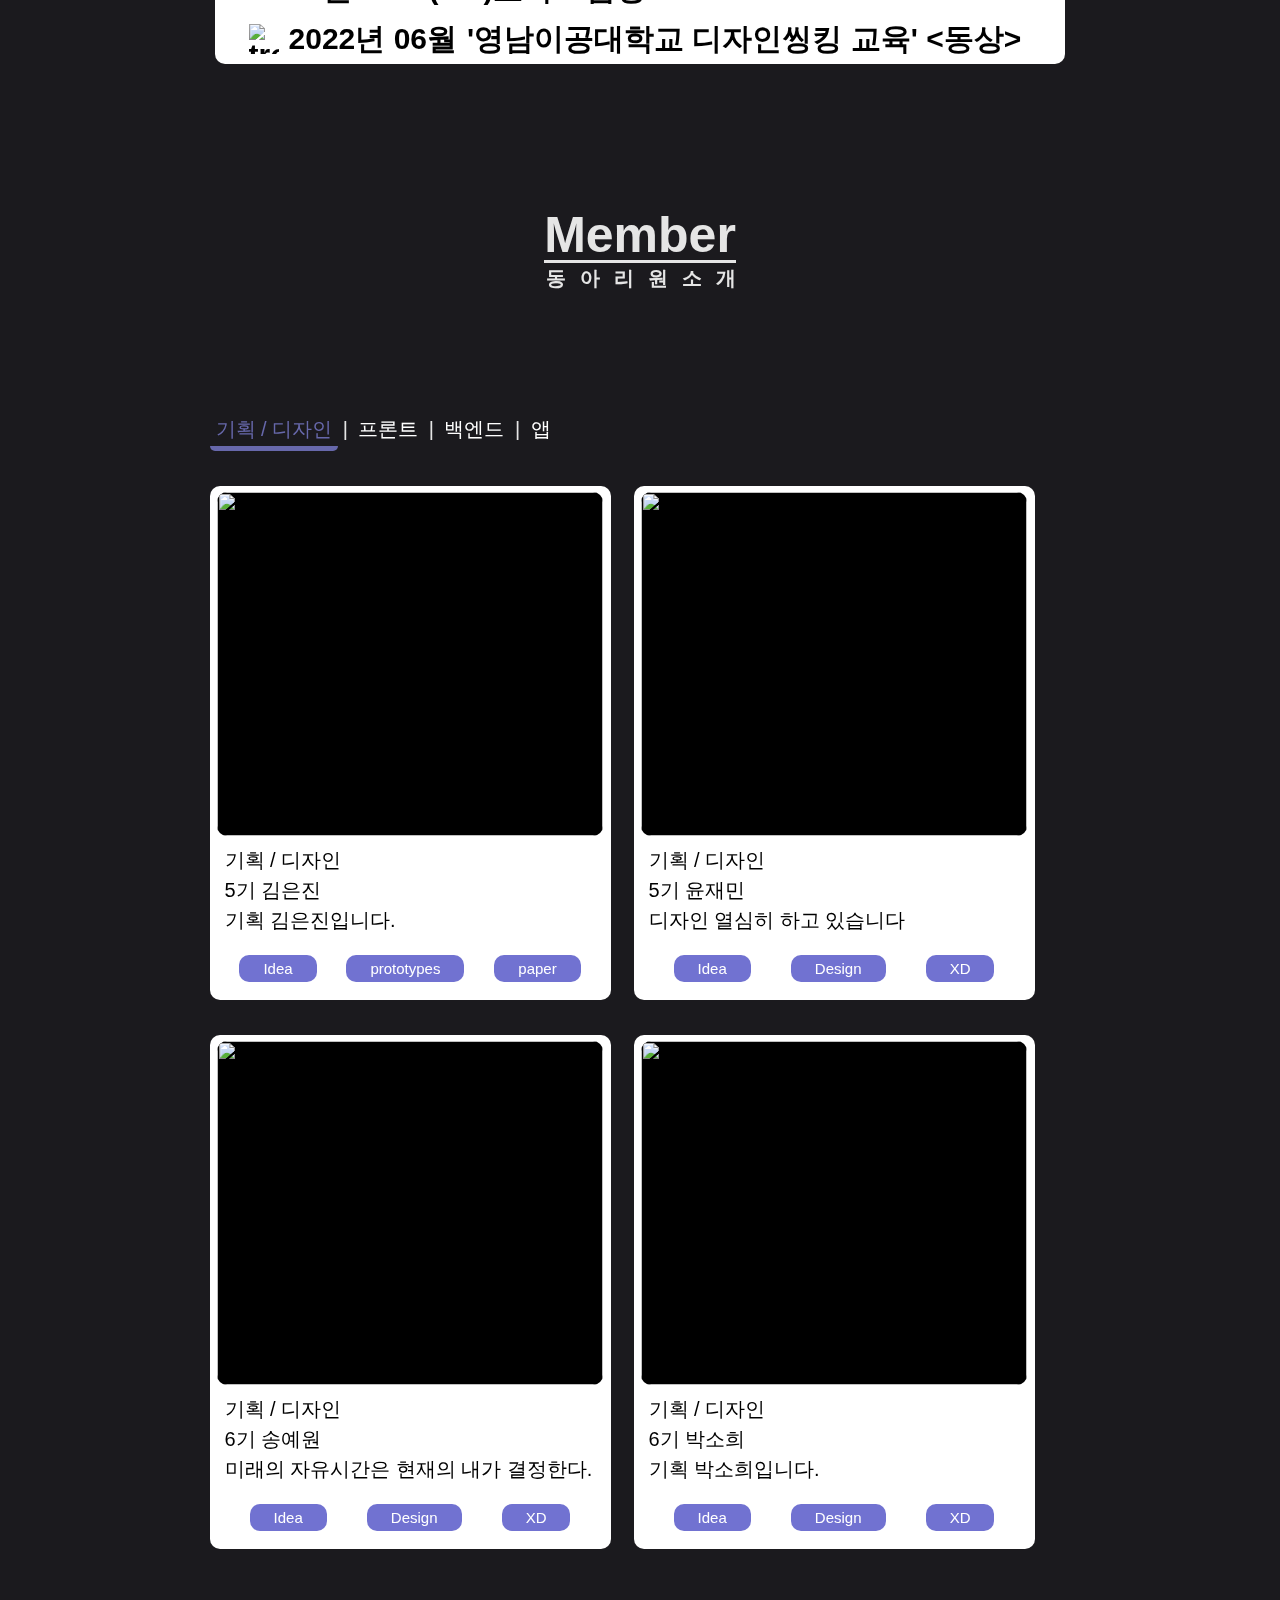
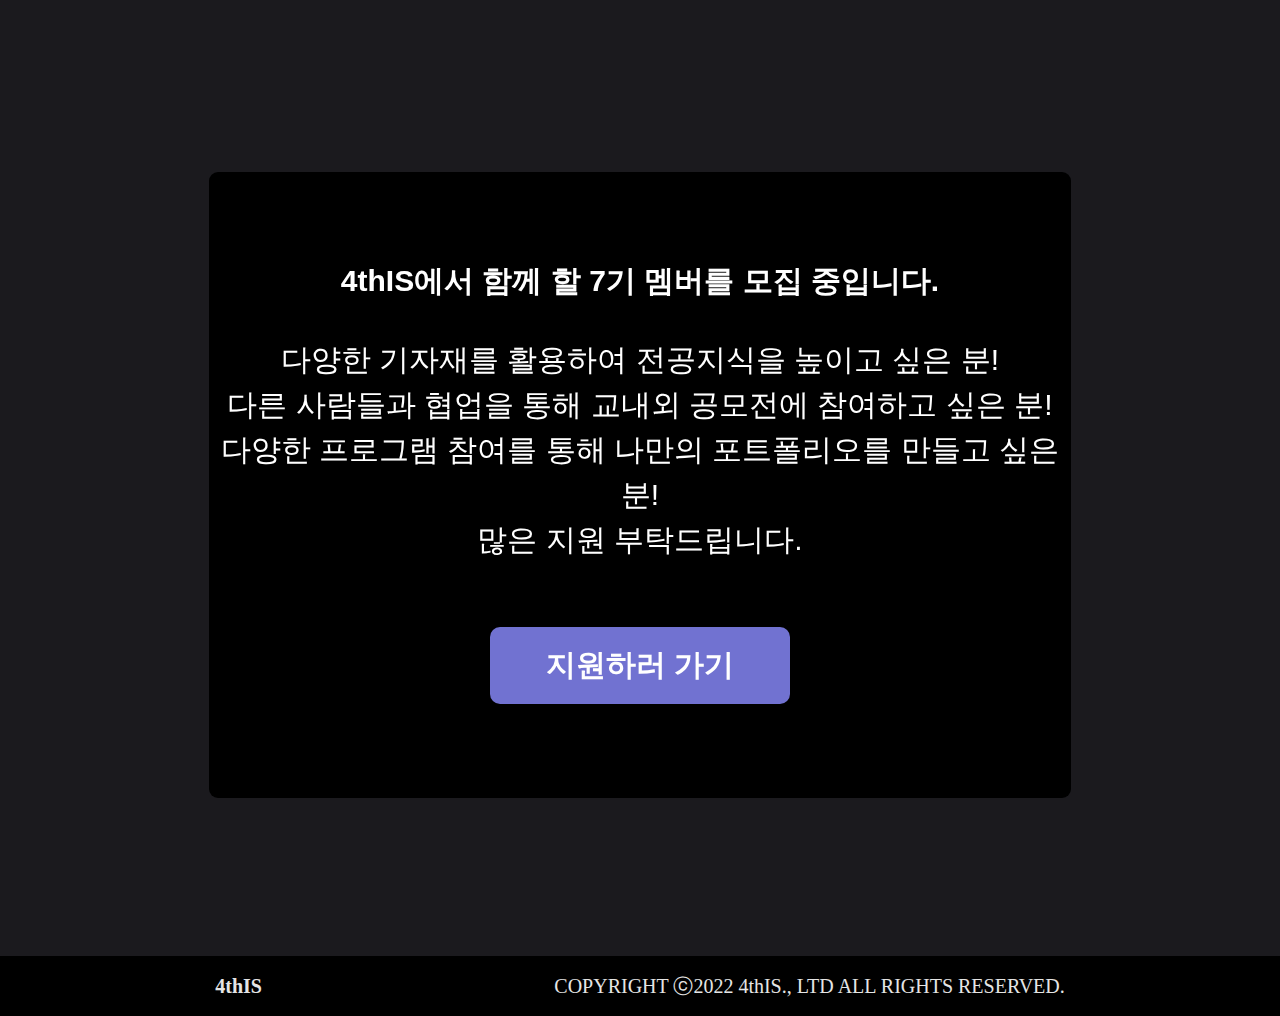
==== commit f5242dec: "Merge branch 'main' of https://github.com/taemin-jang/4thIS_Page_FE" ====
--- a/src/index.html
+++ b/src/index.html
@@ -5,7 +5,7 @@
     <meta http-equiv="X-UA-Compatible" content="IE=edge" />
     <meta
       name="viewport"
-      content="width=device-width, height=device-height, initial-scale=1.0, minimum-scale=1.0, maximum-scale = 5.0, user-scalable=yes, viewport-fit=cover"
+      content="width=device-width, height=device-height, initial-scale=1.0, minimum-scale=1.0, maximum-scale = 1.0, user-scalable=no, viewport-fit=cover"
     />
     <link rel="stylesheet" href="./css/reset.css" />
     <link rel="stylesheet" href="./css/style.css" />
@@ -78,7 +78,9 @@
         </div>
       </div>
       <div class="header__support--button">
-        <button>4차산업연구회 7기 지금 지원하기</button>
+        <button>
+          <a href="./join-us.html">4차산업연구회 7기 지금 지원하기</a>
+        </button>
       </div>
     </header>
     <!-- 메인 -->
@@ -135,7 +137,7 @@
             <span>Seconds</span>
           </div>
           <div class="count__support--button">
-            <button>지원하기 ></button>
+            <button onclick="location.href='join-us.html'">지원하기 ></button>
           </div>
         </section>
         <!-- ABOUT US 페이지 -->
@@ -320,7 +322,7 @@
             <div class="chatbot__click" onclick="chatbotUp(0)">
               <div class="chatbot__click-list">
                 <div class="chatbot__click-list--div">
-                  <h1>지원하러 가기 ></h1>
+                  <a href="./join-us.html"><h1>지원하러 가기 ></h1></a>
                 </div>
                 <button>
                   <svg
@@ -351,7 +353,9 @@
               </div>
               <div class="chatbot__click-list">
                 <div class="chatbot__click-list--div">
-                  <h1>문의 하기 ></h1>
+                  <h1 onclick="window.open('https://pf.kakao.com/_zbgxlxj')">
+                    문의 하기 >
+                  </h1>
                 </div>
                 <button>
                   <svg
@@ -382,7 +386,7 @@
               </div>
               <div class="chatbot__click-list">
                 <div class="chatbot__click-list--div">
-                  <h1>자주 묻는 질문 ></h1>
+                  <a href="./question.html"><h1>자주 묻는 질문 ></h1></a>
                 </div>
                 <button>
                   <svg
@@ -492,7 +496,7 @@
                 />
                 <div class="award__scroll-content--p">
                   <p>2022년 05월</p>
-                  <p>'전공스터디 그룹운영실적' <우수팀> 역</p>
+                  <p>'전공스터디 그룹운영실적' <우수팀></p>
                 </div>
               </div>
               <div class="award__scroll-content--div">
@@ -546,14 +550,14 @@
                     <img src="./assets/images/home/member/김은진.jpg" />
                   </div>
                   <div class="member__card--content">
-                    <p>기획</p>
+                    <p>기획 / 디자인</p>
                     <p>5기 김은진</p>
                     <p>기획 김은진입니다.</p>
                   </div>
                   <div class="member__card--skills">
-                    <span>skills</span>
-                    <span>skills</span>
-                    <span>skills</span>
+                    <span>Idea</span>
+                    <span>prototypes</span>
+                    <span>paper</span>
                   </div>
                 </div>
                 <div class="member__card">
@@ -561,14 +565,14 @@
                     <img src="./assets/images/home/member/윤재민.jpg" />
                   </div>
                   <div class="member__card--content">
-                    <p>기획</p>
+                    <p>기획 / 디자인</p>
                     <p>5기 윤재민</p>
                     <p>디자인 열심히 하고 있습니다</p>
                   </div>
                   <div class="member__card--skills">
-                    <span>skills</span>
-                    <span>skills</span>
-                    <span>skills</span>
+                    <span>Idea</span>
+                    <span>Design</span>
+                    <span>XD</span>
                   </div>
                 </div>
                 <div class="member__card">
@@ -576,14 +580,14 @@
                     <img src="./assets/images/home/member/송예원.jpg" />
                   </div>
                   <div class="member__card--content">
-                    <p>기획</p>
+                    <p>기획 / 디자인</p>
                     <p>6기 송예원</p>
                     <p>미래의 자유시간은 현재의 내가 결정한다.</p>
                   </div>
                   <div class="member__card--skills">
-                    <span>skills</span>
-                    <span>skills</span>
-                    <span>skills</span>
+                    <span>Idea</span>
+                    <span>Design</span>
+                    <span>XD</span>
                   </div>
                 </div>
                 <div class="member__card">
@@ -591,14 +595,14 @@
                     <img src="./assets/images/home/member/박소희.jpg" />
                   </div>
                   <div class="member__card--content">
-                    <p>기획</p>
+                    <p>기획 / 디자인</p>
                     <p>6기 박소희</p>
                     <p>기획 박소희입니다.</p>
                   </div>
                   <div class="member__card--skills">
-                    <span>skills</span>
-                    <span>skills</span>
-                    <span>skills</span>
+                    <span>Idea</span>
+                    <span>Design</span>
+                    <span>XD</span>
                   </div>
                 </div>
               </div>
@@ -613,9 +617,10 @@
                     <p>github.com/taemin-jang</p>
                   </div>
                   <div class="member__card--skills">
-                    <span>skills</span>
-                    <span>skills</span>
-                    <span>skills</span>
+                    <span>HTML</span>
+                    <span>CSS</span>
+                    <span>JS</span>
+                    <span>Vue.js</span>
                   </div>
                 </div>
                 <div class="member__card">
@@ -628,9 +633,10 @@
                     <p>프론트엔드 김은정입니다</p>
                   </div>
                   <div class="member__card--skills">
-                    <span>skills</span>
-                    <span>skills</span>
-                    <span>skills</span>
+                    <span>XD</span>
+                    <span>prototype</span>
+                    <span>HTML</span>
+                    <span>CSS</span>
                   </div>
                 </div>
                 <div class="member__card">
@@ -643,9 +649,10 @@
                     <p>프론트엔드 이설아입니다</p>
                   </div>
                   <div class="member__card--skills">
-                    <span>skills</span>
-                    <span>skills</span>
-                    <span>skills</span>
+                    <span>HTML</span>
+                    <span>CSS</span>
+                    <span>JS</span>
+                    <span>MySQL</span>
                   </div>
                 </div>
                 <div class="member__card">
@@ -658,9 +665,10 @@
                     <p>프론트엔드 이주은입니다</p>
                   </div>
                   <div class="member__card--skills">
-                    <span>skills</span>
-                    <span>skills</span>
-                    <span>skills</span>
+                    <span>XD</span>
+                    <span>prototype</span>
+                    <span>HTML</span>
+                    <span>CSS</span>
                   </div>
                 </div>
                 <div class="member__card">
@@ -673,9 +681,10 @@
                     <p>프론트엔드 한재성입니다</p>
                   </div>
                   <div class="member__card--skills">
-                    <span>skills</span>
-                    <span>skills</span>
-                    <span>skills</span>
+                    <span>XD</span>
+                    <span>prototype</span>
+                    <span>HTML</span>
+                    <span>CSS</span>
                   </div>
                 </div>
               </div>
@@ -690,9 +699,9 @@
                     <p>직접 뭔가 만드는 걸 좋아합니다</p>
                   </div>
                   <div class="member__card--skills">
-                    <span>skills</span>
-                    <span>skills</span>
-                    <span>skills</span>
+                    <span>node.js</span>
+                    <span>Spring</span>
+                    <span>SQL</span>
                   </div>
                 </div>
                 <div class="member__card">
@@ -705,9 +714,9 @@
                     <p>백엔드 김밍찌입니다</p>
                   </div>
                   <div class="member__card--skills">
-                    <span>skills</span>
-                    <span>skills</span>
-                    <span>skills</span>
+                    <span>django</span>
+                    <span>Springboot</span>
+                    <span>MySQL</span>
                   </div>
                 </div>
                 <div class="member__card">
@@ -716,13 +725,12 @@
                   </div>
                   <div class="member__card--content">
                     <p>백엔드</p>
-                    <p>6기 최태호</p>
+                    <p>5기 최태호</p>
                     <p>안녕하세요</p>
                   </div>
                   <div class="member__card--skills">
-                    <span>skills</span>
-                    <span>skills</span>
-                    <span>skills</span>
+                    <span>AWS</span>
+                    <span>flutter</span>
                   </div>
                 </div>
                 <div class="member__card">
@@ -735,9 +743,9 @@
                     <p>전 두 달 있으면 사라집니다</p>
                   </div>
                   <div class="member__card--skills">
-                    <span>skills</span>
-                    <span>skills</span>
-                    <span>skills</span>
+                    <span>python</span>
+                    <span>Java</span>
+                    <span>C</span>
                   </div>
                 </div>
                 <div class="member__card">
@@ -750,9 +758,9 @@
                     <p>유통기한 - 2022년 12월 31일까지</p>
                   </div>
                   <div class="member__card--skills">
-                    <span>skills</span>
-                    <span>skills</span>
-                    <span>skills</span>
+                    <span>python</span>
+                    <span>Java</span>
+                    <span>C</span>
                   </div>
                 </div>
               </div>
@@ -763,13 +771,13 @@
                   </div>
                   <div class="member__card--content">
                     <p>앱</p>
-                    <p>5기 유민상</p>
+                    <p>4기 유민상</p>
                     <p>앱 개발자가 될 때까지!</p>
                   </div>
                   <div class="member__card--skills">
-                    <span>skills</span>
-                    <span>skills</span>
-                    <span>skills</span>
+                    <span>Flutter</span>
+                    <span>Android</span>
+                    <span>IFTTT</span>
                   </div>
                 </div>
               </div>
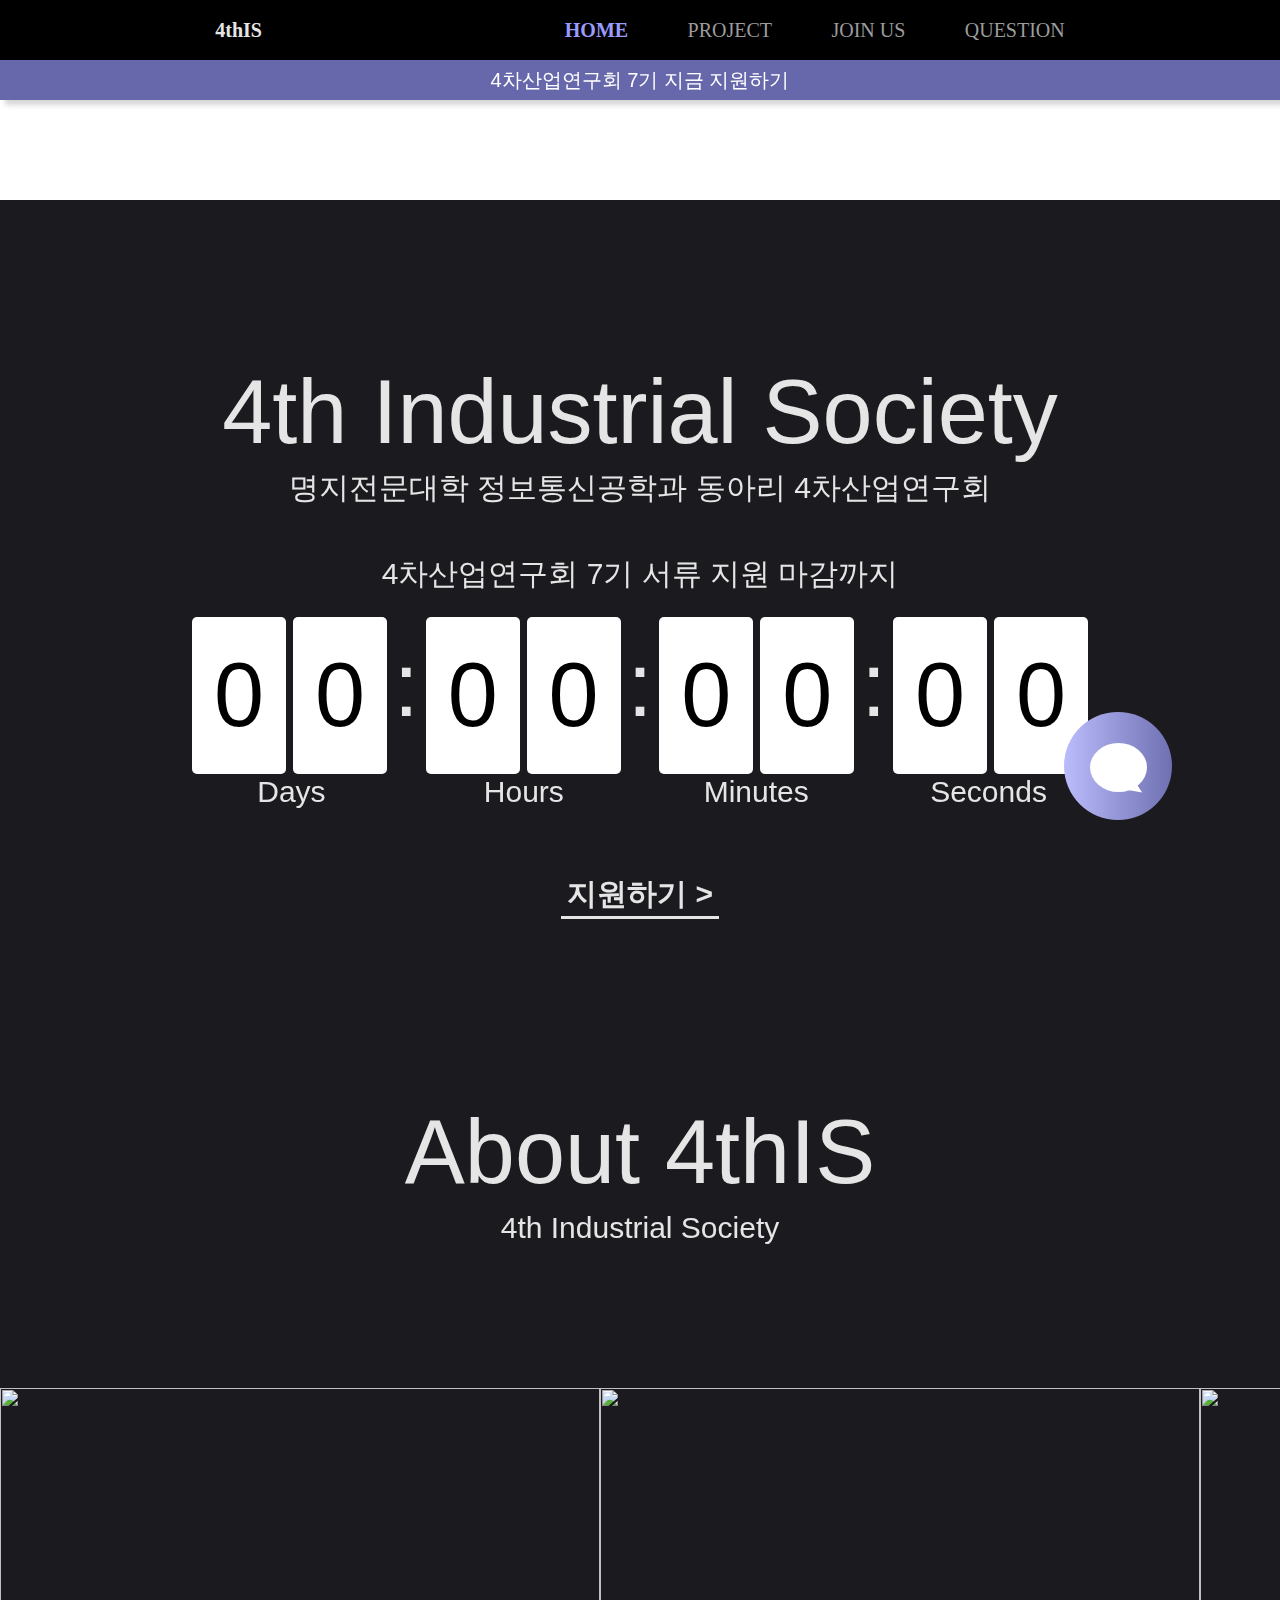
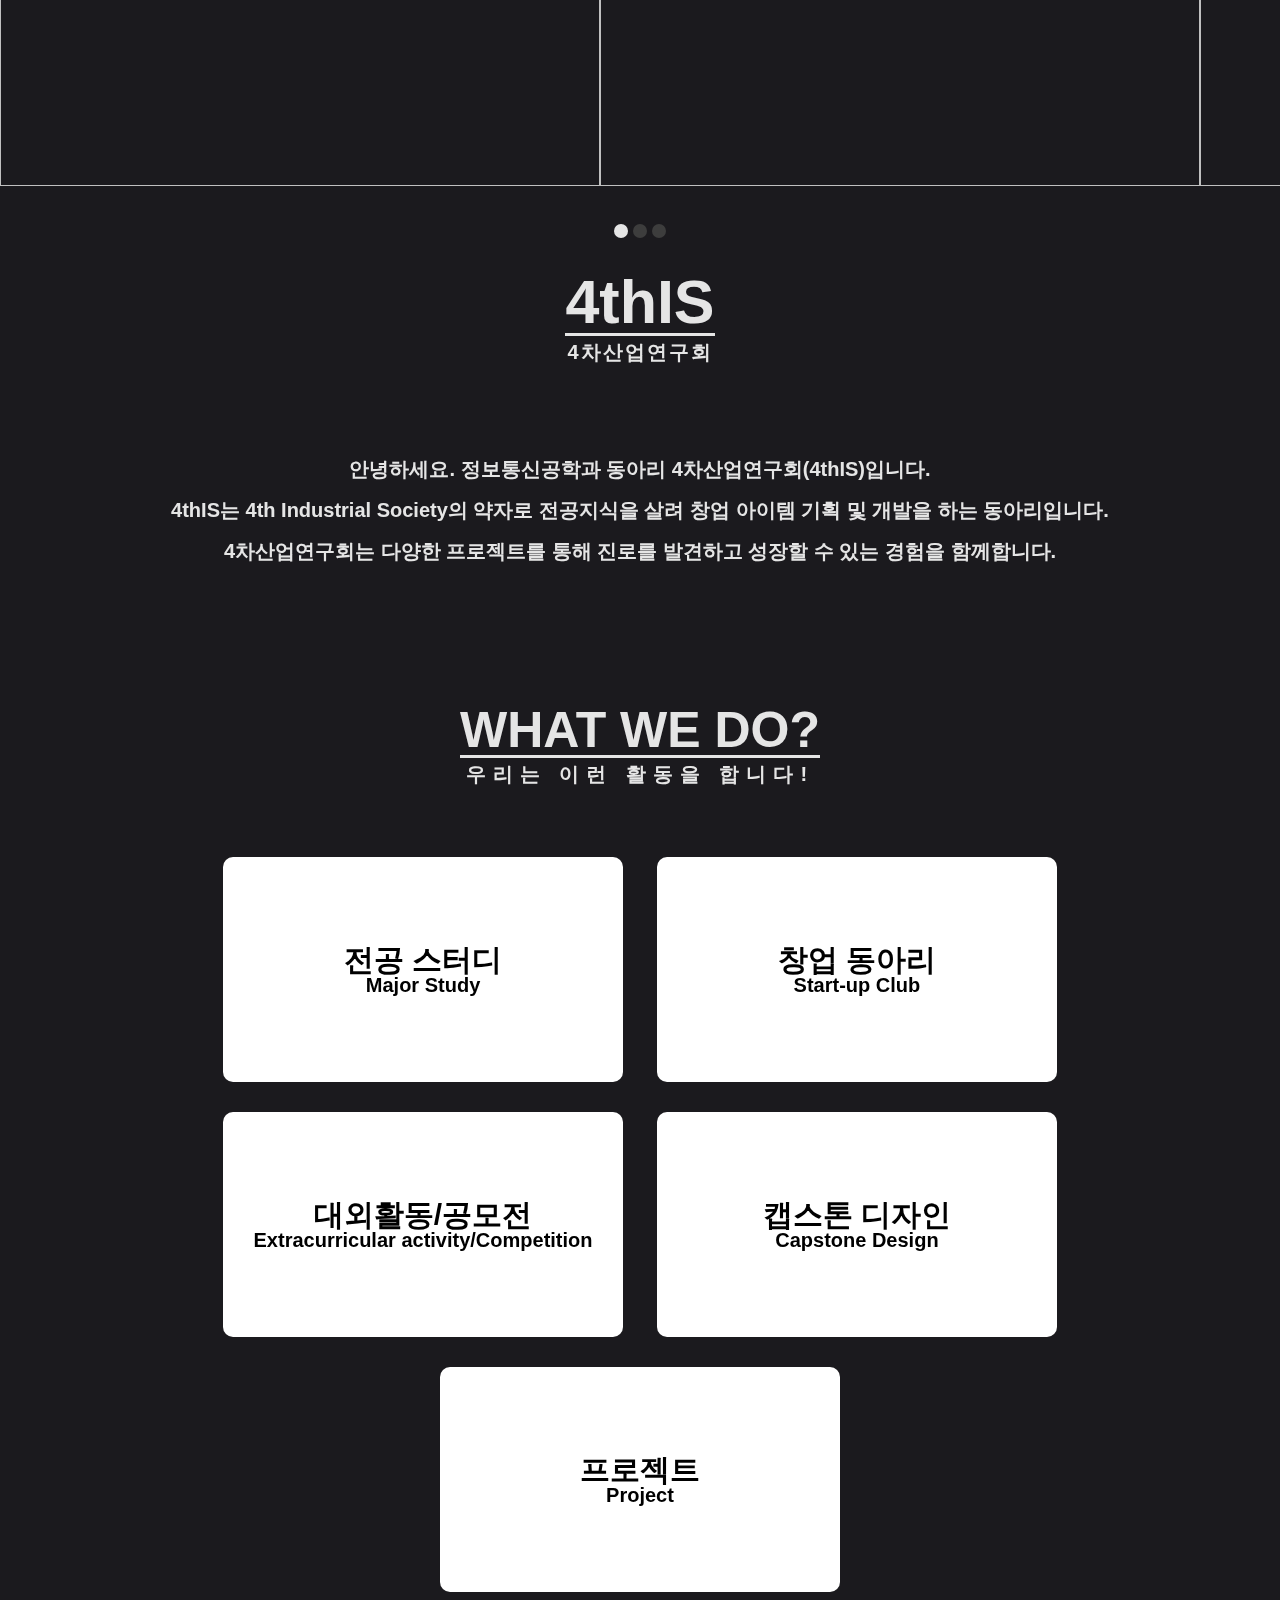
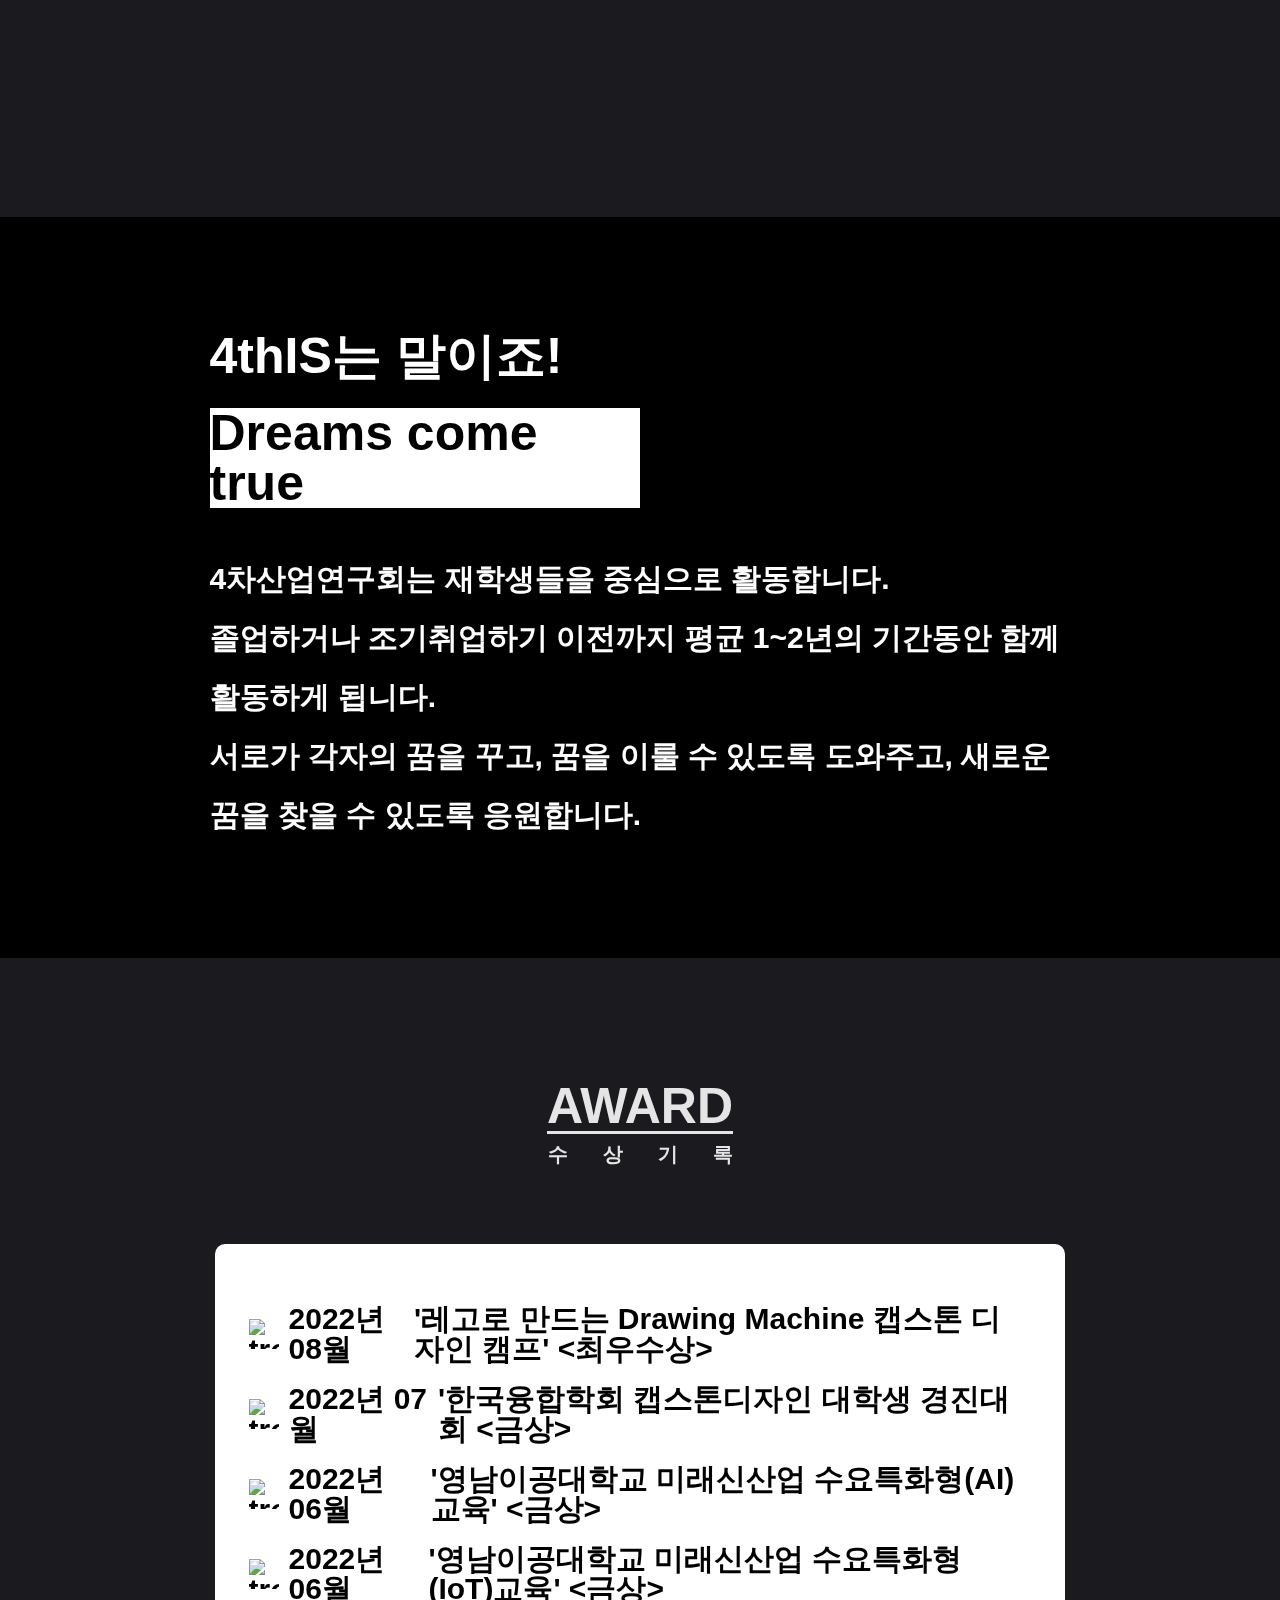
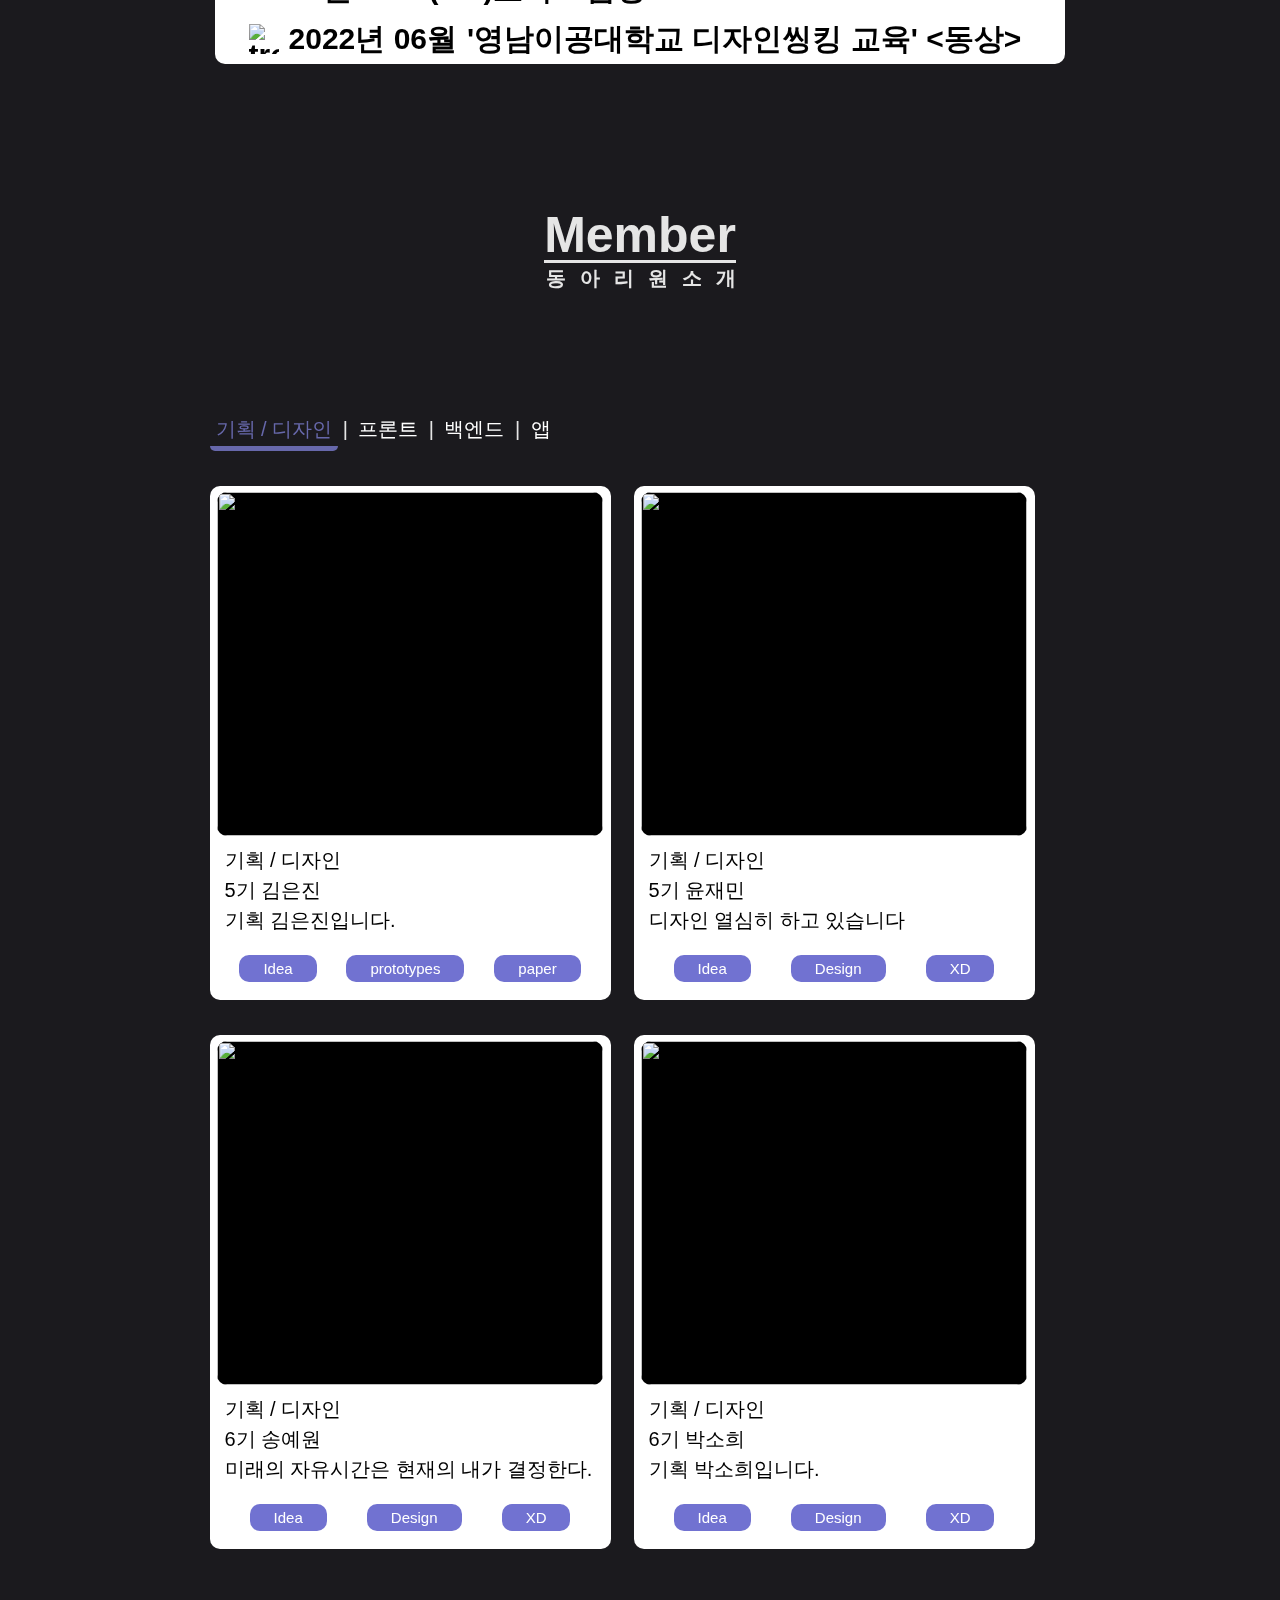
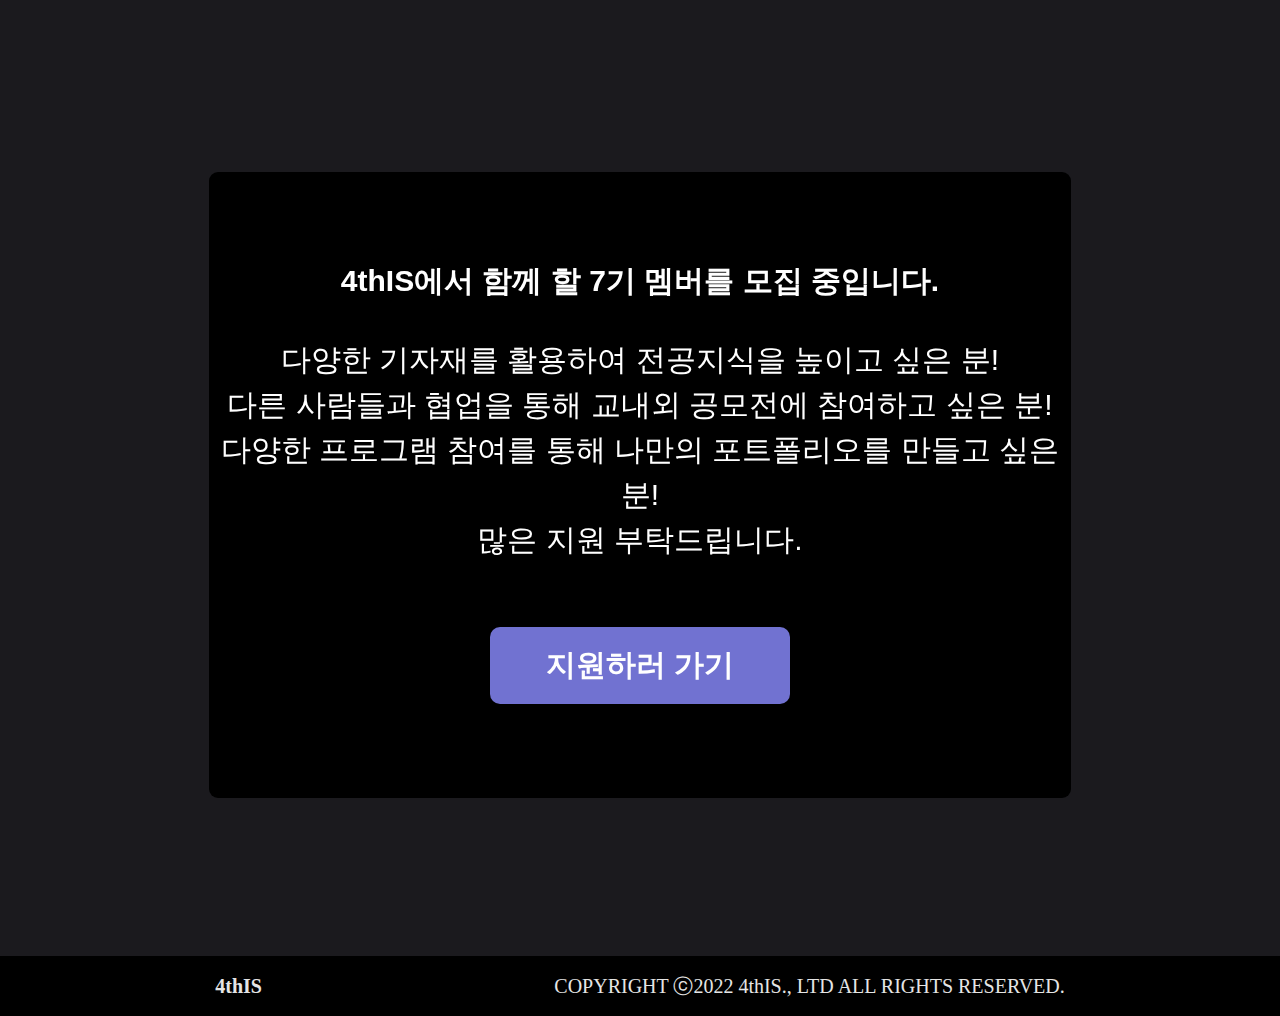
==== commit 0557706d: "[소스 수정] count down, slide 오류 수젇" ====
--- a/src/index.html
+++ b/src/index.html
@@ -97,37 +97,37 @@
           </div>
           <div class="count__timer">
             <div class="count__timer--p-black">
-              <p>9</p>
+              <p>0</p>
             </div>
             <div class="count__timer--p-black">
-              <p>9</p>
+              <p>0</p>
             </div>
             <div class="count__timer--p-light-gray">
               <p>:</p>
             </div>
             <div class="count__timer--p-black">
-              <p>9</p>
+              <p>0</p>
             </div>
             <div class="count__timer--p-black">
-              <p>9</p>
+              <p>0</p>
             </div>
             <div class="count__timer--p-light-gray">
               <p>:</p>
             </div>
             <div class="count__timer--p-black">
-              <p>9</p>
+              <p>0</p>
             </div>
             <div class="count__timer--p-black">
-              <p>9</p>
+              <p>0</p>
             </div>
             <div class="count__timer--p-light-gray">
               <p>:</p>
             </div>
             <div class="count__timer--p-black">
-              <p>9</p>
+              <p>0</p>
             </div>
             <div class="count__timer--p-black">
-              <p>9</p>
+              <p>0</p>
             </div>
           </div>
           <div class="count__name">
@@ -222,7 +222,9 @@
                   <p>Start-up Club</p>
                 </div>
                 <div class="about__what-active--black-div">
-                  <p>동아리원들간의 자율적인 전공 과목 스터디를 진행합니다.</p>
+                  <p>
+                    지속적인 창업 아이디어 발굴 등 창업동아리 활동을 진행합니다.
+                  </p>
                 </div>
               </div>
               <div class="about__what-active--div" onmouseover="whatOver('3')">
@@ -231,7 +233,7 @@
                   <p>Extracurricular activity/Competition</p>
                 </div>
                 <div class="about__what-active--black-div">
-                  <p>동아리원들간의 자율적인 전공 과목 스터디를 진행합니다.</p>
+                  <p>다양한 it 관련 대외활동 및 공모전에 참여합니다.</p>
                 </div>
               </div>
               <div class="about__what-active--div" onmouseover="whatOver('4')">
@@ -240,7 +242,10 @@
                   <p>Capstone Design</p>
                 </div>
                 <div class="about__what-active--black-div">
-                  <p>동아리원들간의 자율적인 전공 과목 스터디를 진행합니다.</p>
+                  <p>
+                    캡스톤 디자인에 참여해 프로젝트를 완성하고 관련 대회에
+                    참여합니다.
+                  </p>
                 </div>
               </div>
               <div class="about__what-active--div" onmouseover="whatOver('5')">
@@ -249,7 +254,9 @@
                   <p>Project</p>
                 </div>
                 <div class="about__what-active--black-div">
-                  <p>동아리원들간의 자율적인 전공 과목 스터디를 진행합니다.</p>
+                  <p>
+                    동아리원들간의 자율적인 아이디어 공유 및 개발을 진행합니다.
+                  </p>
                 </div>
               </div>
             </div>
@@ -428,7 +435,9 @@
             <div class="award__scroll-content">
               <div class="award__scroll-content--div">
                 <img
-                  src="./assets/images/home/trophy-icon.png"
+                  src="./assets/images/home/trophy-icon.jpg "
+                  width="30"
+                  height="30"
                   alt="trophy-icon"
                 />
                 <div class="award__scroll-content--p">
@@ -441,7 +450,9 @@
               </div>
               <div class="award__scroll-content--div">
                 <img
-                  src="./assets/images/home/trophy-icon.png"
+                  src="./assets/images/home/trophy-icon.jpg"
+                  width="30"
+                  height="30"
                   alt="trophy-icon"
                 />
                 <div class="award__scroll-content--p">
@@ -451,7 +462,9 @@
               </div>
               <div class="award__scroll-content--div">
                 <img
-                  src="./assets/images/home/trophy-icon.png"
+                  src="./assets/images/home/trophy-icon.jpg"
+                  width="30"
+                  height="30"
                   alt="trophy-icon"
                 />
                 <div class="award__scroll-content--p">
@@ -461,7 +474,9 @@
               </div>
               <div class="award__scroll-content--div">
                 <img
-                  src="./assets/images/home/trophy-icon.png"
+                  src="./assets/images/home/trophy-icon.jpg"
+                  width="30"
+                  height="30"
                   alt="trophy-icon"
                 />
                 <div class="award__scroll-content--p">
@@ -471,7 +486,9 @@
               </div>
               <div class="award__scroll-content--div">
                 <img
-                  src="./assets/images/home/trophy-icon.png"
+                  src="./assets/images/home/trophy-icon.jpg"
+                  width="30"
+                  height="30"
                   alt="trophy-icon"
                 />
                 <div class="award__scroll-content--p">
@@ -481,7 +498,9 @@
               </div>
               <div class="award__scroll-content--div">
                 <img
-                  src="./assets/images/home/trophy-icon.png"
+                  src="./assets/images/home/trophy-icon.jpg"
+                  width="30"
+                  height="30"
                   alt="trophy-icon"
                 />
                 <div class="award__scroll-content--p">
@@ -491,7 +510,9 @@
               </div>
               <div class="award__scroll-content--div">
                 <img
-                  src="./assets/images/home/trophy-icon.png"
+                  src="./assets/images/home/trophy-icon.jpg"
+                  width="30"
+                  height="30"
                   alt="trophy-icon"
                 />
                 <div class="award__scroll-content--p">
@@ -501,7 +522,9 @@
               </div>
               <div class="award__scroll-content--div">
                 <img
-                  src="./assets/images/home/trophy-icon.png"
+                  src="./assets/images/home/trophy-icon.jpg"
+                  width="30"
+                  height="30"
                   alt="trophy-icon"
                 />
                 <div class="award__scroll-content--p">
@@ -511,7 +534,9 @@
               </div>
               <div class="award__scroll-content--div">
                 <img
-                  src="./assets/images/home/trophy-icon.png"
+                  src="./assets/images/home/trophy-icon.jpg"
+                  width="30"
+                  height="30"
                   alt="trophy-icon"
                 />
                 <div class="award__scroll-content--p">
@@ -547,7 +572,11 @@
               <div class="member__card-column--div active">
                 <div class="member__card">
                   <div class="member__card--image">
-                    <img src="./assets/images/home/member/김은진.jpg" />
+                    <img
+                      src="./assets/images/home/member/김은진.jpg"
+                      width="386"
+                      height="344"
+                    />
                   </div>
                   <div class="member__card--content">
                     <p>기획 / 디자인</p>
@@ -562,7 +591,11 @@
                 </div>
                 <div class="member__card">
                   <div class="member__card--image">
-                    <img src="./assets/images/home/member/윤재민.jpg" />
+                    <img
+                      src="./assets/images/home/member/윤재민.jpg"
+                      width="386"
+                      height="344"
+                    />
                   </div>
                   <div class="member__card--content">
                     <p>기획 / 디자인</p>
@@ -577,7 +610,11 @@
                 </div>
                 <div class="member__card">
                   <div class="member__card--image">
-                    <img src="./assets/images/home/member/송예원.jpg" />
+                    <img
+                      src="./assets/images/home/member/송예원.jpg"
+                      width="386"
+                      height="344"
+                    />
                   </div>
                   <div class="member__card--content">
                     <p>기획 / 디자인</p>
@@ -592,7 +629,11 @@
                 </div>
                 <div class="member__card">
                   <div class="member__card--image">
-                    <img src="./assets/images/home/member/박소희.jpg" />
+                    <img
+                      src="./assets/images/home/member/박소희.jpg"
+                      width="386"
+                      height="344"
+                    />
                   </div>
                   <div class="member__card--content">
                     <p>기획 / 디자인</p>
@@ -609,7 +650,11 @@
               <div class="member__card-column--div">
                 <div class="member__card">
                   <div class="member__card--image">
-                    <img src="./assets/images/home/member/장태민.png" />
+                    <img
+                      src="./assets/images/home/member/장태민.png"
+                      width="386"
+                      height="344"
+                    />
                   </div>
                   <div class="member__card--content">
                     <p>프론트</p>
@@ -625,7 +670,11 @@
                 </div>
                 <div class="member__card">
                   <div class="member__card--image">
-                    <img src="./assets/images/home/member/김은정.jpg" />
+                    <img
+                      src="./assets/images/home/member/김은정.jpg"
+                      width="386"
+                      height="344"
+                    />
                   </div>
                   <div class="member__card--content">
                     <p>프론트</p>
@@ -641,7 +690,11 @@
                 </div>
                 <div class="member__card">
                   <div class="member__card--image">
-                    <img src="./assets/images/home/member/이설아.jpg" />
+                    <img
+                      src="./assets/images/home/member/이설아.jpg"
+                      width="386"
+                      height="344"
+                    />
                   </div>
                   <div class="member__card--content">
                     <p>프론트</p>
@@ -657,7 +710,11 @@
                 </div>
                 <div class="member__card">
                   <div class="member__card--image">
-                    <img src="./assets/images/home/member/이주은.jpg" />
+                    <img
+                      src="./assets/images/home/member/이주은.jpg"
+                      width="386"
+                      height="344"
+                    />
                   </div>
                   <div class="member__card--content">
                     <p>프론트</p>
@@ -673,7 +730,11 @@
                 </div>
                 <div class="member__card">
                   <div class="member__card--image">
-                    <img src="./assets/images/home/member/한재성.jpg" />
+                    <img
+                      src="./assets/images/home/member/한재성.jpg"
+                      width="386"
+                      height="344"
+                    />
                   </div>
                   <div class="member__card--content">
                     <p>프론트</p>
@@ -691,7 +752,11 @@
               <div class="member__card-column--div">
                 <div class="member__card">
                   <div class="member__card--image">
-                    <img src="./assets/images/home/member/김민우.jpg" />
+                    <img
+                      src="./assets/images/home/member/김민우.jpg"
+                      width="386"
+                      height="344"
+                    />
                   </div>
                   <div class="member__card--content">
                     <p>백엔드</p>
@@ -706,7 +771,11 @@
                 </div>
                 <div class="member__card">
                   <div class="member__card--image">
-                    <img src="./assets/images/home/member/김민지.png" />
+                    <img
+                      src="./assets/images/home/member/김민지.jpg"
+                      width="386"
+                      height="344"
+                    />
                   </div>
                   <div class="member__card--content">
                     <p>백엔드</p>
@@ -721,7 +790,11 @@
                 </div>
                 <div class="member__card">
                   <div class="member__card--image">
-                    <img src="./assets/images/home/member/최태호.png" />
+                    <img
+                      src="./assets/images/home/member/최태호.jpg"
+                      width="386"
+                      height="344"
+                    />
                   </div>
                   <div class="member__card--content">
                     <p>백엔드</p>
@@ -735,7 +808,11 @@
                 </div>
                 <div class="member__card">
                   <div class="member__card--image">
-                    <img src="./assets/images/home/member/김민성.png" />
+                    <img
+                      src="./assets/images/home/member/김민성.png"
+                      width="386"
+                      height="344"
+                    />
                   </div>
                   <div class="member__card--content">
                     <p>백엔드</p>
@@ -750,7 +827,11 @@
                 </div>
                 <div class="member__card">
                   <div class="member__card--image">
-                    <img src="./assets/images/home/member/이우진.png" />
+                    <img
+                      src="./assets/images/home/member/이우진.jpg"
+                      width="386"
+                      height="344"
+                    />
                   </div>
                   <div class="member__card--content">
                     <p>백엔드</p>
@@ -767,7 +848,11 @@
               <div class="member__card-column--div">
                 <div class="member__card">
                   <div class="member__card--image">
-                    <img src="./assets/images/home/member/유민상.png" />
+                    <img
+                      src="./assets/images/home/member/유민상.jpg"
+                      width="386"
+                      height="344"
+                    />
                   </div>
                   <div class="member__card--content">
                     <p>앱</p>
